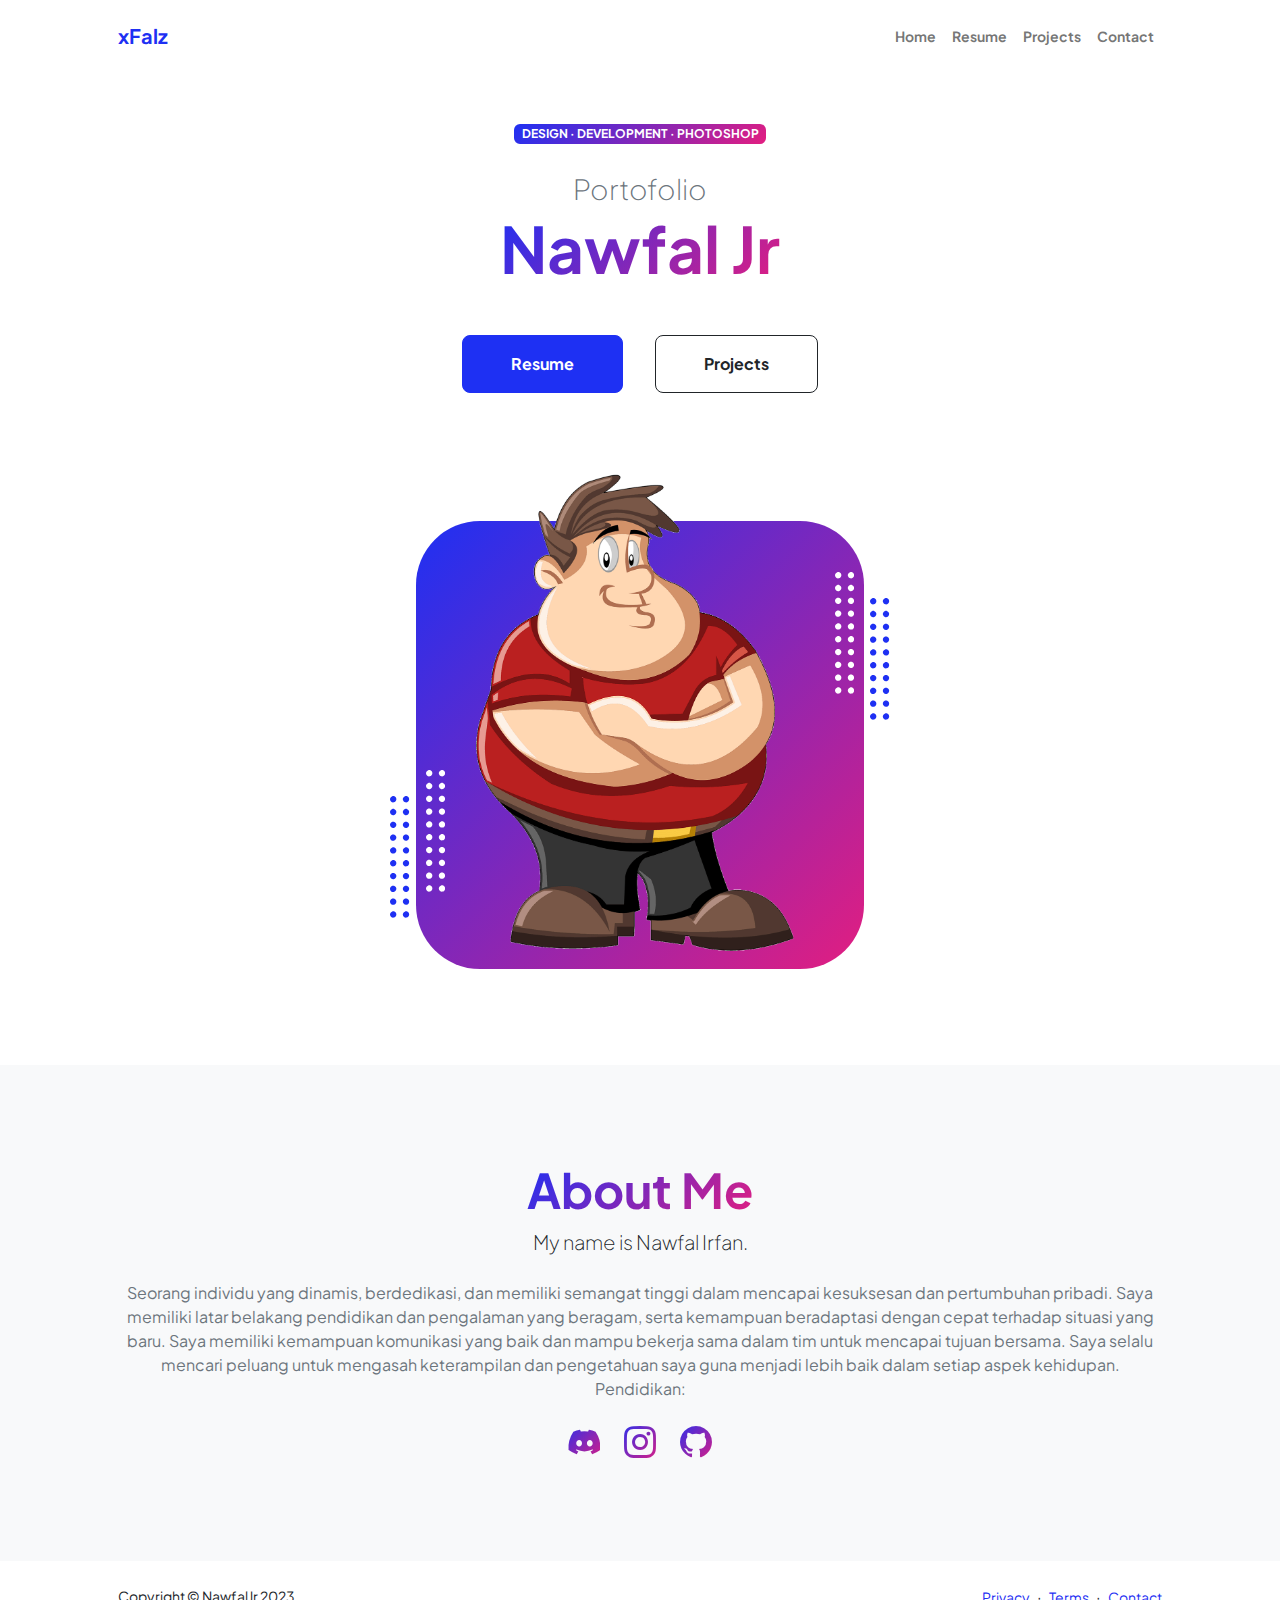
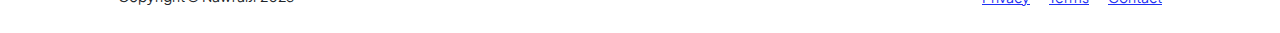
==== index.html @ ce2e2e3f "Add files via upload" ====
<!DOCTYPE html>
<html lang="en">
    <head>
        <meta charset="utf-8" />
        <meta name="viewport" content="width=device-width, initial-scale=1, shrink-to-fit=no" />
        <meta name="description" content="" />
        <meta name="author" content="" />
        <title>Personal - NawfalJr</title>
        <!-- Favicon-->
        <link rel="icon" type="image/x-icon" href="assets/20230721_092258.png" />
        <!-- Custom Google font-->
        <link rel="preconnect" href="https://fonts.googleapis.com" />
        <link rel="preconnect" href="https://fonts.gstatic.com" crossorigin />
        <link href="https://fonts.googleapis.com/css2?family=Plus+Jakarta+Sans:wght@100;200;300;400;500;600;700;800;900&amp;display=swap" rel="stylesheet" />
        <!-- Bootstrap icons-->
        <link href="https://cdn.jsdelivr.net/npm/bootstrap-icons@1.8.1/font/bootstrap-icons.css" rel="stylesheet" />
        <!-- Core theme CSS (includes Bootstrap)-->
        <link href="css/styles.css" rel="stylesheet" />
    </head>
    <body class="d-flex flex-column h-100">
        <main class="flex-shrink-0">
            <!-- Navigation-->
            <nav class="navbar navbar-expand-lg navbar-light bg-white py-3">
                <div class="container px-5">
                    <a class="navbar-brand" href="index.html"><span class="fw-bolder text-primary">xFalz</span></a>
                    <button class="navbar-toggler" type="button" data-bs-toggle="collapse" data-bs-target="#navbarSupportedContent" aria-controls="navbarSupportedContent" aria-expanded="false" aria-label="Toggle navigation"><span class="navbar-toggler-icon"></span></button>
                    <div class="collapse navbar-collapse" id="navbarSupportedContent">
                        <ul class="navbar-nav ms-auto mb-2 mb-lg-0 small fw-bolder">
                            <li class="nav-item"><a class="nav-link" href="index.html">Home</a></li>
                            <li class="nav-item"><a class="nav-link" href="resume.html">Resume</a></li>
                            <li class="nav-item"><a class="nav-link" href="projects.html">Projects</a></li>
                            <li class="nav-item"><a class="nav-link" href="contact.html">Contact</a></li>
                        </ul>
                    </div>
                </div>
            </nav>
            <!-- Header-->
            <header class="py-5">
                <div class="container px-5 pb-5">
                    <div class="row gx-5 align-items-center">
                        <div class="col-xxl-5">
                            <!-- Header text content-->
                            <div class="text-center text-xxl-start">
                                <div class="badge bg-gradient-primary-to-secondary text-white mb-4"><div class="text-uppercase">Design &middot; Development &middot; Photoshop</div></div>
                                <div class="fs-3 fw-light text-muted">Portofolio</div>
                                <h1 class="display-3 fw-bolder mb-5"><span class="text-gradient d-inline">Nawfal Jr</span></h1>
                                <div class="d-grid gap-3 d-sm-flex justify-content-sm-center justify-content-xxl-start mb-3">
                                    <a class="btn btn-primary btn-lg px-5 py-3 me-sm-3 fs-6 fw-bolder" href="resume.html">Resume</a>
                                    <a class="btn btn-outline-dark btn-lg px-5 py-3 fs-6 fw-bolder" href="projects.html">Projects</a>
                                </div>
                            </div>
                        </div>
                        <div class="col-xxl-7">
                            <!-- Header profile picture-->
                            <div class="d-flex justify-content-center mt-5 mt-xxl-0">
                                <div class="profile bg-gradient-primary-to-secondary">
                                    <!-- TIP: For best results, use a photo with a transparent background like the demo example below-->
                                    <!-- Watch a tutorial on how to do this on YouTube (link)-->
                                    <img class="profile-img" src="assets/pngwing.com.png" alt="..." />
                                    <div class="dots-1">
                                        <!-- SVG Dots-->
                                        <svg version="1.1" xmlns="http://www.w3.org/2000/svg" xmlns:xlink="http://www.w3.org/1999/xlink" x="0px" y="0px" viewBox="0 0 191.6 1215.4" style="enable-background: new 0 0 191.6 1215.4" xml:space="preserve">
                                            <g transform="translate(0.000000,1280.000000) scale(0.100000,-0.100000)">
                                                <path d="M227.7,12788.6c-105-35-200-141-222-248c-43-206,163-412,369-369c155,32,275,190,260,339c-11,105-90,213-190,262        C383.7,12801.6,289.7,12808.6,227.7,12788.6z"></path>
                                                <path d="M1507.7,12788.6c-151-50-253-216-222-362c25-119,136-230,254-255c194-41,395,142,375,339c-11,105-90,213-190,262        C1663.7,12801.6,1569.7,12808.6,1507.7,12788.6z"></path>
                                                <path d="M227.7,11508.6c-105-35-200-141-222-248c-43-206,163-412,369-369c155,32,275,190,260,339c-11,105-90,213-190,262        C383.7,11521.6,289.7,11528.6,227.7,11508.6z"></path>
                                                <path d="M1507.7,11508.6c-151-50-253-216-222-362c25-119,136-230,254-255c194-41,395,142,375,339c-11,105-90,213-190,262        C1663.7,11521.6,1569.7,11528.6,1507.7,11508.6z"></path>
                                                <path d="M227.7,10228.6c-105-35-200-141-222-248c-43-206,163-412,369-369c155,32,275,190,260,339c-11,105-90,213-190,262        C383.7,10241.6,289.7,10248.6,227.7,10228.6z"></path>
                                                <path d="M1507.7,10228.6c-105-35-200-141-222-248c-43-206,163-412,369-369c155,32,275,190,260,339c-11,105-90,213-190,262        C1663.7,10241.6,1569.7,10248.6,1507.7,10228.6z"></path>
                                                <path d="M227.7,8948.6c-105-35-200-141-222-248c-43-206,163-412,369-369c155,32,275,190,260,339c-11,105-90,213-190,262        C383.7,8961.6,289.7,8968.6,227.7,8948.6z"></path>
                                                <path d="M1507.7,8948.6c-105-35-200-141-222-248c-43-206,163-412,369-369c155,32,275,190,260,339c-11,105-90,213-190,262        C1663.7,8961.6,1569.7,8968.6,1507.7,8948.6z"></path>
                                                <path d="M227.7,7668.6c-105-35-200-141-222-248c-43-206,163-412,369-369c155,32,275,190,260,339c-11,105-90,213-190,262        C383.7,7681.6,289.7,7688.6,227.7,7668.6z"></path>
                                                <path d="M1507.7,7668.6c-105-35-200-141-222-248c-43-206,163-412,369-369c155,32,275,190,260,339c-11,105-90,213-190,262        C1663.7,7681.6,1569.7,7688.6,1507.7,7668.6z"></path>
                                                <path d="M227.7,6388.6c-105-35-200-141-222-248c-43-206,163-412,369-369c155,32,275,190,260,339c-11,105-90,213-190,262        C383.7,6401.6,289.7,6408.6,227.7,6388.6z"></path>
                                                <path d="M1507.7,6388.6c-105-35-200-141-222-248c-43-206,163-412,369-369c155,32,275,190,260,339c-11,105-90,213-190,262        C1663.7,6401.6,1569.7,6408.6,1507.7,6388.6z"></path>
                                                <path d="M227.7,5108.6c-105-35-200-141-222-248c-43-206,163-412,369-369c155,32,275,190,260,339c-11,105-90,213-190,262        C383.7,5121.6,289.7,5128.6,227.7,5108.6z"></path>
                                                <path d="M1507.7,5108.6c-105-35-200-141-222-248c-43-206,163-412,369-369c155,32,275,190,260,339c-11,105-90,213-190,262        C1663.7,5121.6,1569.7,5128.6,1507.7,5108.6z"></path>
                                                <path d="M227.7,3828.6c-105-35-200-141-222-248c-43-206,163-412,369-369c155,32,275,190,260,339c-11,105-90,213-190,262        C383.7,3841.6,289.7,3848.6,227.7,3828.6z"></path>
                                                <path d="M1507.7,3828.6c-105-35-200-141-222-248c-43-206,163-412,369-369c155,32,275,190,260,339c-11,105-90,213-190,262        C1663.7,3841.6,1569.7,3848.6,1507.7,3828.6z"></path>
                                                <path d="M227.7,2548.6c-105-35-200-141-222-248c-43-206,163-412,369-369c155,32,275,190,260,339c-11,105-90,213-190,262        C383.7,2561.6,289.7,2568.6,227.7,2548.6z"></path>
                                                <path d="M1507.7,2548.6c-105-35-200-141-222-248c-43-206,163-412,369-369c155,32,275,190,260,339c-11,105-90,213-190,262        C1663.7,2561.6,1569.7,2568.6,1507.7,2548.6z"></path>
                                                <path d="M227.7,1268.6c-105-35-200-141-222-248c-43-206,163-412,369-369c155,32,275,190,260,339c-11,105-90,213-190,262        C383.7,1281.6,289.7,1288.6,227.7,1268.6z"></path>
                                                <path d="M1507.7,1268.6c-105-35-200-141-222-248c-43-206,163-412,369-369c155,32,275,190,260,339c-11,105-90,213-190,262        C1663.7,1281.6,1569.7,1288.6,1507.7,1268.6z"></path>
                                            </g>
                                        </svg>
                                        <!-- END of SVG dots-->
                                    </div>
                                    <div class="dots-2">
                                        <!-- SVG Dots-->
                                        <svg version="1.1" xmlns="http://www.w3.org/2000/svg" xmlns:xlink="http://www.w3.org/1999/xlink" x="0px" y="0px" viewBox="0 0 191.6 1215.4" style="enable-background: new 0 0 191.6 1215.4" xml:space="preserve">
                                            <g transform="translate(0.000000,1280.000000) scale(0.100000,-0.100000)">
                                                <path d="M227.7,12788.6c-105-35-200-141-222-248c-43-206,163-412,369-369c155,32,275,190,260,339c-11,105-90,213-190,262        C383.7,12801.6,289.7,12808.6,227.7,12788.6z"></path>
                                                <path d="M1507.7,12788.6c-151-50-253-216-222-362c25-119,136-230,254-255c194-41,395,142,375,339c-11,105-90,213-190,262        C1663.7,12801.6,1569.7,12808.6,1507.7,12788.6z"></path>
                                                <path d="M227.7,11508.6c-105-35-200-141-222-248c-43-206,163-412,369-369c155,32,275,190,260,339c-11,105-90,213-190,262        C383.7,11521.6,289.7,11528.6,227.7,11508.6z"></path>
                                                <path d="M1507.7,11508.6c-151-50-253-216-222-362c25-119,136-230,254-255c194-41,395,142,375,339c-11,105-90,213-190,262        C1663.7,11521.6,1569.7,11528.6,1507.7,11508.6z"></path>
                                                <path d="M227.7,10228.6c-105-35-200-141-222-248c-43-206,163-412,369-369c155,32,275,190,260,339c-11,105-90,213-190,262        C383.7,10241.6,289.7,10248.6,227.7,10228.6z"></path>
                                                <path d="M1507.7,10228.6c-105-35-200-141-222-248c-43-206,163-412,369-369c155,32,275,190,260,339c-11,105-90,213-190,262        C1663.7,10241.6,1569.7,10248.6,1507.7,10228.6z"></path>
                                                <path d="M227.7,8948.6c-105-35-200-141-222-248c-43-206,163-412,369-369c155,32,275,190,260,339c-11,105-90,213-190,262        C383.7,8961.6,289.7,8968.6,227.7,8948.6z"></path>
                                                <path d="M1507.7,8948.6c-105-35-200-141-222-248c-43-206,163-412,369-369c155,32,275,190,260,339c-11,105-90,213-190,262        C1663.7,8961.6,1569.7,8968.6,1507.7,8948.6z"></path>
                                                <path d="M227.7,7668.6c-105-35-200-141-222-248c-43-206,163-412,369-369c155,32,275,190,260,339c-11,105-90,213-190,262        C383.7,7681.6,289.7,7688.6,227.7,7668.6z"></path>
                                                <path d="M1507.7,7668.6c-105-35-200-141-222-248c-43-206,163-412,369-369c155,32,275,190,260,339c-11,105-90,213-190,262        C1663.7,7681.6,1569.7,7688.6,1507.7,7668.6z"></path>
                                                <path d="M227.7,6388.6c-105-35-200-141-222-248c-43-206,163-412,369-369c155,32,275,190,260,339c-11,105-90,213-190,262        C383.7,6401.6,289.7,6408.6,227.7,6388.6z"></path>
                                                <path d="M1507.7,6388.6c-105-35-200-141-222-248c-43-206,163-412,369-369c155,32,275,190,260,339c-11,105-90,213-190,262        C1663.7,6401.6,1569.7,6408.6,1507.7,6388.6z"></path>
                                                <path d="M227.7,5108.6c-105-35-200-141-222-248c-43-206,163-412,369-369c155,32,275,190,260,339c-11,105-90,213-190,262        C383.7,5121.6,289.7,5128.6,227.7,5108.6z"></path>
                                                <path d="M1507.7,5108.6c-105-35-200-141-222-248c-43-206,163-412,369-369c155,32,275,190,260,339c-11,105-90,213-190,262        C1663.7,5121.6,1569.7,5128.6,1507.7,5108.6z"></path>
                                                <path d="M227.7,3828.6c-105-35-200-141-222-248c-43-206,163-412,369-369c155,32,275,190,260,339c-11,105-90,213-190,262        C383.7,3841.6,289.7,3848.6,227.7,3828.6z"></path>
                                                <path d="M1507.7,3828.6c-105-35-200-141-222-248c-43-206,163-412,369-369c155,32,275,190,260,339c-11,105-90,213-190,262        C1663.7,3841.6,1569.7,3848.6,1507.7,3828.6z"></path>
                                                <path d="M227.7,2548.6c-105-35-200-141-222-248c-43-206,163-412,369-369c155,32,275,190,260,339c-11,105-90,213-190,262        C383.7,2561.6,289.7,2568.6,227.7,2548.6z"></path>
                                                <path d="M1507.7,2548.6c-105-35-200-141-222-248c-43-206,163-412,369-369c155,32,275,190,260,339c-11,105-90,213-190,262        C1663.7,2561.6,1569.7,2568.6,1507.7,2548.6z"></path>
                                                <path d="M227.7,1268.6c-105-35-200-141-222-248c-43-206,163-412,369-369c155,32,275,190,260,339c-11,105-90,213-190,262        C383.7,1281.6,289.7,1288.6,227.7,1268.6z"></path>
                                                <path d="M1507.7,1268.6c-105-35-200-141-222-248c-43-206,163-412,369-369c155,32,275,190,260,339c-11,105-90,213-190,262        C1663.7,1281.6,1569.7,1288.6,1507.7,1268.6z"></path>
                                            </g>
                                        </svg>
                                        <!-- END of SVG dots-->
                                    </div>
                                    <div class="dots-3">
                                        <!-- SVG Dots-->
                                        <svg version="1.1" xmlns="http://www.w3.org/2000/svg" xmlns:xlink="http://www.w3.org/1999/xlink" x="0px" y="0px" viewBox="0 0 191.6 1215.4" style="enable-background: new 0 0 191.6 1215.4" xml:space="preserve">
                                            <g transform="translate(0.000000,1280.000000) scale(0.100000,-0.100000)">
                                                <path d="M227.7,12788.6c-105-35-200-141-222-248c-43-206,163-412,369-369c155,32,275,190,260,339c-11,105-90,213-190,262        C383.7,12801.6,289.7,12808.6,227.7,12788.6z"></path>
                                                <path d="M1507.7,12788.6c-151-50-253-216-222-362c25-119,136-230,254-255c194-41,395,142,375,339c-11,105-90,213-190,262        C1663.7,12801.6,1569.7,12808.6,1507.7,12788.6z"></path>
                                                <path d="M227.7,11508.6c-105-35-200-141-222-248c-43-206,163-412,369-369c155,32,275,190,260,339c-11,105-90,213-190,262        C383.7,11521.6,289.7,11528.6,227.7,11508.6z"></path>
                                                <path d="M1507.7,11508.6c-151-50-253-216-222-362c25-119,136-230,254-255c194-41,395,142,375,339c-11,105-90,213-190,262        C1663.7,11521.6,1569.7,11528.6,1507.7,11508.6z"></path>
                                                <path d="M227.7,10228.6c-105-35-200-141-222-248c-43-206,163-412,369-369c155,32,275,190,260,339c-11,105-90,213-190,262        C383.7,10241.6,289.7,10248.6,227.7,10228.6z"></path>
                                                <path d="M1507.7,10228.6c-105-35-200-141-222-248c-43-206,163-412,369-369c155,32,275,190,260,339c-11,105-90,213-190,262        C1663.7,10241.6,1569.7,10248.6,1507.7,10228.6z"></path>
                                                <path d="M227.7,8948.6c-105-35-200-141-222-248c-43-206,163-412,369-369c155,32,275,190,260,339c-11,105-90,213-190,262        C383.7,8961.6,289.7,8968.6,227.7,8948.6z"></path>
                                                <path d="M1507.7,8948.6c-105-35-200-141-222-248c-43-206,163-412,369-369c155,32,275,190,260,339c-11,105-90,213-190,262        C1663.7,8961.6,1569.7,8968.6,1507.7,8948.6z"></path>
                                                <path d="M227.7,7668.6c-105-35-200-141-222-248c-43-206,163-412,369-369c155,32,275,190,260,339c-11,105-90,213-190,262        C383.7,7681.6,289.7,7688.6,227.7,7668.6z"></path>
                                                <path d="M1507.7,7668.6c-105-35-200-141-222-248c-43-206,163-412,369-369c155,32,275,190,260,339c-11,105-90,213-190,262        C1663.7,7681.6,1569.7,7688.6,1507.7,7668.6z"></path>
                                                <path d="M227.7,6388.6c-105-35-200-141-222-248c-43-206,163-412,369-369c155,32,275,190,260,339c-11,105-90,213-190,262        C383.7,6401.6,289.7,6408.6,227.7,6388.6z"></path>
                                                <path d="M1507.7,6388.6c-105-35-200-141-222-248c-43-206,163-412,369-369c155,32,275,190,260,339c-11,105-90,213-190,262        C1663.7,6401.6,1569.7,6408.6,1507.7,6388.6z"></path>
                                                <path d="M227.7,5108.6c-105-35-200-141-222-248c-43-206,163-412,369-369c155,32,275,190,260,339c-11,105-90,213-190,262        C383.7,5121.6,289.7,5128.6,227.7,5108.6z"></path>
                                                <path d="M1507.7,5108.6c-105-35-200-141-222-248c-43-206,163-412,369-369c155,32,275,190,260,339c-11,105-90,213-190,262        C1663.7,5121.6,1569.7,5128.6,1507.7,5108.6z"></path>
                                                <path d="M227.7,3828.6c-105-35-200-141-222-248c-43-206,163-412,369-369c155,32,275,190,260,339c-11,105-90,213-190,262        C383.7,3841.6,289.7,3848.6,227.7,3828.6z"></path>
                                                <path d="M1507.7,3828.6c-105-35-200-141-222-248c-43-206,163-412,369-369c155,32,275,190,260,339c-11,105-90,213-190,262        C1663.7,3841.6,1569.7,3848.6,1507.7,3828.6z"></path>
                                                <path d="M227.7,2548.6c-105-35-200-141-222-248c-43-206,163-412,369-369c155,32,275,190,260,339c-11,105-90,213-190,262        C383.7,2561.6,289.7,2568.6,227.7,2548.6z"></path>
                                                <path d="M1507.7,2548.6c-105-35-200-141-222-248c-43-206,163-412,369-369c155,32,275,190,260,339c-11,105-90,213-190,262        C1663.7,2561.6,1569.7,2568.6,1507.7,2548.6z"></path>
                                                <path d="M227.7,1268.6c-105-35-200-141-222-248c-43-206,163-412,369-369c155,32,275,190,260,339c-11,105-90,213-190,262        C383.7,1281.6,289.7,1288.6,227.7,1268.6z"></path>
                                                <path d="M1507.7,1268.6c-105-35-200-141-222-248c-43-206,163-412,369-369c155,32,275,190,260,339c-11,105-90,213-190,262        C1663.7,1281.6,1569.7,1288.6,1507.7,1268.6z"></path>
                                            </g>
                                        </svg>
                                        <!-- END of SVG dots-->
                                    </div>
                                    <div class="dots-4">
                                        <!-- SVG Dots-->
                                        <svg version="1.1" xmlns="http://www.w3.org/2000/svg" xmlns:xlink="http://www.w3.org/1999/xlink" x="0px" y="0px" viewBox="0 0 191.6 1215.4" style="enable-background: new 0 0 191.6 1215.4" xml:space="preserve">
                                            <g transform="translate(0.000000,1280.000000) scale(0.100000,-0.100000)">
                                                <path d="M227.7,12788.6c-105-35-200-141-222-248c-43-206,163-412,369-369c155,32,275,190,260,339c-11,105-90,213-190,262        C383.7,12801.6,289.7,12808.6,227.7,12788.6z"></path>
                                                <path d="M1507.7,12788.6c-151-50-253-216-222-362c25-119,136-230,254-255c194-41,395,142,375,339c-11,105-90,213-190,262        C1663.7,12801.6,1569.7,12808.6,1507.7,12788.6z"></path>
                                                <path d="M227.7,11508.6c-105-35-200-141-222-248c-43-206,163-412,369-369c155,32,275,190,260,339c-11,105-90,213-190,262        C383.7,11521.6,289.7,11528.6,227.7,11508.6z"></path>
                                                <path d="M1507.7,11508.6c-151-50-253-216-222-362c25-119,136-230,254-255c194-41,395,142,375,339c-11,105-90,213-190,262        C1663.7,11521.6,1569.7,11528.6,1507.7,11508.6z"></path>
                                                <path d="M227.7,10228.6c-105-35-200-141-222-248c-43-206,163-412,369-369c155,32,275,190,260,339c-11,105-90,213-190,262        C383.7,10241.6,289.7,10248.6,227.7,10228.6z"></path>
                                                <path d="M1507.7,10228.6c-105-35-200-141-222-248c-43-206,163-412,369-369c155,32,275,190,260,339c-11,105-90,213-190,262        C1663.7,10241.6,1569.7,10248.6,1507.7,10228.6z"></path>
                                                <path d="M227.7,8948.6c-105-35-200-141-222-248c-43-206,163-412,369-369c155,32,275,190,260,339c-11,105-90,213-190,262        C383.7,8961.6,289.7,8968.6,227.7,8948.6z"></path>
                                                <path d="M1507.7,8948.6c-105-35-200-141-222-248c-43-206,163-412,369-369c155,32,275,190,260,339c-11,105-90,213-190,262        C1663.7,8961.6,1569.7,8968.6,1507.7,8948.6z"></path>
                                                <path d="M227.7,7668.6c-105-35-200-141-222-248c-43-206,163-412,369-369c155,32,275,190,260,339c-11,105-90,213-190,262        C383.7,7681.6,289.7,7688.6,227.7,7668.6z"></path>
                                                <path d="M1507.7,7668.6c-105-35-200-141-222-248c-43-206,163-412,369-369c155,32,275,190,260,339c-11,105-90,213-190,262        C1663.7,7681.6,1569.7,7688.6,1507.7,7668.6z"></path>
                                                <path d="M227.7,6388.6c-105-35-200-141-222-248c-43-206,163-412,369-369c155,32,275,190,260,339c-11,105-90,213-190,262        C383.7,6401.6,289.7,6408.6,227.7,6388.6z"></path>
                                                <path d="M1507.7,6388.6c-105-35-200-141-222-248c-43-206,163-412,369-369c155,32,275,190,260,339c-11,105-90,213-190,262        C1663.7,6401.6,1569.7,6408.6,1507.7,6388.6z"></path>
                                                <path d="M227.7,5108.6c-105-35-200-141-222-248c-43-206,163-412,369-369c155,32,275,190,260,339c-11,105-90,213-190,262        C383.7,5121.6,289.7,5128.6,227.7,5108.6z"></path>
                                                <path d="M1507.7,5108.6c-105-35-200-141-222-248c-43-206,163-412,369-369c155,32,275,190,260,339c-11,105-90,213-190,262        C1663.7,5121.6,1569.7,5128.6,1507.7,5108.6z"></path>
                                                <path d="M227.7,3828.6c-105-35-200-141-222-248c-43-206,163-412,369-369c155,32,275,190,260,339c-11,105-90,213-190,262        C383.7,3841.6,289.7,3848.6,227.7,3828.6z"></path>
                                                <path d="M1507.7,3828.6c-105-35-200-141-222-248c-43-206,163-412,369-369c155,32,275,190,260,339c-11,105-90,213-190,262        C1663.7,3841.6,1569.7,3848.6,1507.7,3828.6z"></path>
                                                <path d="M227.7,2548.6c-105-35-200-141-222-248c-43-206,163-412,369-369c155,32,275,190,260,339c-11,105-90,213-190,262        C383.7,2561.6,289.7,2568.6,227.7,2548.6z"></path>
                                                <path d="M1507.7,2548.6c-105-35-200-141-222-248c-43-206,163-412,369-369c155,32,275,190,260,339c-11,105-90,213-190,262        C1663.7,2561.6,1569.7,2568.6,1507.7,2548.6z"></path>
                                                <path d="M227.7,1268.6c-105-35-200-141-222-248c-43-206,163-412,369-369c155,32,275,190,260,339c-11,105-90,213-190,262        C383.7,1281.6,289.7,1288.6,227.7,1268.6z"></path>
                                                <path d="M1507.7,1268.6c-105-35-200-141-222-248c-43-206,163-412,369-369c155,32,275,190,260,339c-11,105-90,213-190,262        C1663.7,1281.6,1569.7,1288.6,1507.7,1268.6z"></path>
                                            </g>
                                        </svg>
                                        <!-- END of SVG dots-->
                                    </div>
                                </div>
                            </div>
                        </div>
                    </div>
                </div>
            </header>
            <!-- About Section-->
            <section class="bg-light py-5">
                <div class="container px-5">
                    <div class="row gx-5 justify-content-center">
                        <div class="col-xxl-8">
                            <div class="text-center my-5">
                                <h2 class="display-5 fw-bolder"><span class="text-gradient d-inline">About Me</span></h2>
                                <p class="lead fw-light mb-4">My name is Nawfal Irfan.</p>
                                <p class="text-muted">Seorang individu yang dinamis, berdedikasi, dan memiliki semangat tinggi dalam mencapai kesuksesan dan pertumbuhan pribadi. Saya memiliki latar belakang pendidikan dan pengalaman yang beragam, serta kemampuan beradaptasi dengan cepat terhadap situasi yang baru. Saya memiliki kemampuan komunikasi yang baik dan mampu bekerja sama dalam tim untuk mencapai tujuan bersama. Saya selalu mencari peluang untuk mengasah keterampilan dan pengetahuan saya guna menjadi lebih baik dalam setiap aspek kehidupan. Pendidikan:</p>
                                <div class="d-flex justify-content-center fs-2 gap-4">
                                    <a class="text-gradient" href="https://discord.com/channels/806254308298457098/858713768405762078"><i class="bi bi-discord"></i></a>
                                    <a class="text-gradient" href="https://www.instagram.com/nawfaljr__/"><i class="bi bi-instagram"></i></a>
                                    <a class="text-gradient" href="https://github.com/xFalzz"><i class="bi bi-github"></i></a>
                                </div>
                            </div>
                        </div>
                    </div>
                </div>
            </section>
        </main>
        <!-- Footer-->
        <footer class="bg-white py-4 mt-auto">
            <div class="container px-5">
                <div class="row align-items-center justify-content-between flex-column flex-sm-row">
                    <div class="col-auto"><div class="small m-0">Copyright &copy; NawfalJr 2023</div></div>
                    <div class="col-auto">
                        <a class="small" href="#!">Privacy</a>
                        <span class="mx-1">&middot;</span>
                        <a class="small" href="#!">Terms</a>
                        <span class="mx-1">&middot;</span>
                        <a class="small" href="#!">Contact</a>
                    </div>
                </div>
            </div>
        </footer>
        <!-- Bootstrap core JS-->
        <script src="https://cdn.jsdelivr.net/npm/bootstrap@5.2.3/dist/js/bootstrap.bundle.min.js"></script>
        <!-- Core theme JS-->
        <script src="js/scripts.js"></script>
    </body>
</html>
---- css/styles.css ----
@charset "UTF-8";
:root {
  --bs-blue: #1e30f3;
  --bs-indigo: #6610f2;
  --bs-purple: #6f42c1;
  --bs-pink: #e21e80;
  --bs-red: #dc3545;
  --bs-orange: #fd7e14;
  --bs-yellow: #ffc107;
  --bs-green: #198754;
  --bs-teal: #20c997;
  --bs-cyan: #0dcaf0;
  --bs-black: #000;
  --bs-white: #fff;
  --bs-gray: #6c757d;
  --bs-gray-dark: #343a40;
  --bs-gray-100: #f8f9fa;
  --bs-gray-200: #e9ecef;
  --bs-gray-300: #dee2e6;
  --bs-gray-400: #ced4da;
  --bs-gray-500: #adb5bd;
  --bs-gray-600: #6c757d;
  --bs-gray-700: #495057;
  --bs-gray-800: #343a40;
  --bs-gray-900: #212529;
  --bs-primary: #1e30f3;
  --bs-secondary: #e21e80;
  --bs-success: #198754;
  --bs-info: #0dcaf0;
  --bs-warning: #ffc107;
  --bs-danger: #dc3545;
  --bs-light: #f8f9fa;
  --bs-dark: #212529;
  --bs-primary-rgb: 30, 48, 243;
  --bs-secondary-rgb: 226, 30, 128;
  --bs-success-rgb: 25, 135, 84;
  --bs-info-rgb: 13, 202, 240;
  --bs-warning-rgb: 255, 193, 7;
  --bs-danger-rgb: 220, 53, 69;
  --bs-light-rgb: 248, 249, 250;
  --bs-dark-rgb: 33, 37, 41;
  --bs-white-rgb: 255, 255, 255;
  --bs-black-rgb: 0, 0, 0;
  --bs-body-color-rgb: 33, 37, 41;
  --bs-body-bg-rgb: 255, 255, 255;
  --bs-font-sans-serif: "Plus Jakarta Sans";
  --bs-font-monospace: SFMono-Regular, Menlo, Monaco, Consolas, "Liberation Mono", "Courier New", monospace;
  --bs-gradient: linear-gradient(180deg, rgba(255, 255, 255, 0.15), rgba(255, 255, 255, 0));
  --bs-body-font-family: var(--bs-font-sans-serif);
  --bs-body-font-size: 1rem;
  --bs-body-font-weight: 400;
  --bs-body-line-height: 1.5;
  --bs-body-color: #212529;
  --bs-body-bg: #fff;
  --bs-border-width: 1px;
  --bs-border-style: solid;
  --bs-border-color: #dee2e6;
  --bs-border-color-translucent: rgba(0, 0, 0, 0.175);
  --bs-border-radius: 0.375rem;
  --bs-border-radius-sm: 0.25rem;
  --bs-border-radius-lg: 0.5rem;
  --bs-border-radius-xl: 1rem;
  --bs-border-radius-2xl: 2rem;
  --bs-border-radius-pill: 50rem;
  --bs-link-color: #1e30f3;
  --bs-link-hover-color: #1826c2;
  --bs-code-color: #e21e80;
  --bs-highlight-bg: #fff3cd;
}

*,
*::before,
*::after {
  box-sizing: border-box;
}

@media (prefers-reduced-motion: no-preference) {
  :root {
    scroll-behavior: smooth;
  }
}

body {
  margin: 0;
  font-family: var(--bs-body-font-family);
  font-size: var(--bs-body-font-size);
  font-weight: var(--bs-body-font-weight);
  line-height: var(--bs-body-line-height);
  color: var(--bs-body-color);
  text-align: var(--bs-body-text-align);
  background-color: var(--bs-body-bg);
  -webkit-text-size-adjust: 100%;
  -webkit-tap-highlight-color: rgba(255, 255, 255, 0);
}

hr {
  margin: 1rem 0;
  color: inherit;
  border: 0;
  border-top: 1px solid;
  opacity: 0.25;
}

h6, .h6, h5, .h5, h4, .h4, h3, .h3, h2, .h2, h1, .h1 {
  margin-top: 0;
  margin-bottom: 0.5rem;
  font-weight: 500;
  line-height: 1.2;
}

h1, .h1 {
  font-size: calc(1.375rem + 1.5vw);
}
@media (min-width: 1200px) {
  h1, .h1 {
    font-size: 2.5rem;
  }
}

h2, .h2 {
  font-size: calc(1.325rem + 0.9vw);
}
@media (min-width: 1200px) {
  h2, .h2 {
    font-size: 2rem;
  }
}

h3, .h3 {
  font-size: calc(1.3rem + 0.6vw);
}
@media (min-width: 1200px) {
  h3, .h3 {
    font-size: 1.75rem;
  }
}

h4, .h4 {
  font-size: calc(1.275rem + 0.3vw);
}
@media (min-width: 1200px) {
  h4, .h4 {
    font-size: 1.5rem;
  }
}

h5, .h5 {
  font-size: 1.25rem;
}

h6, .h6 {
  font-size: 1rem;
}

p {
  margin-top: 0;
  margin-bottom: 1rem;
}

abbr[title] {
  -webkit-text-decoration: underline dotted;
          text-decoration: underline dotted;
  cursor: help;
  -webkit-text-decoration-skip-ink: none;
          text-decoration-skip-ink: none;
}

address {
  margin-bottom: 1rem;
  font-style: normal;
  line-height: inherit;
}

ol,
ul {
  padding-left: 2rem;
}

ol,
ul,
dl {
  margin-top: 0;
  margin-bottom: 1rem;
}

ol ol,
ul ul,
ol ul,
ul ol {
  margin-bottom: 0;
}

dt {
  font-weight: 700;
}

dd {
  margin-bottom: 0.5rem;
  margin-left: 0;
}

blockquote {
  margin: 0 0 1rem;
}

b,
strong {
  font-weight: bolder;
}

small, .small {
  font-size: 0.875em;
}

mark, .mark {
  padding: 0.1875em;
  background-color: var(--bs-highlight-bg);
}

sub,
sup {
  position: relative;
  font-size: 0.75em;
  line-height: 0;
  vertical-align: baseline;
}

sub {
  bottom: -0.25em;
}

sup {
  top: -0.5em;
}

a {
  color: var(--bs-link-color);
  text-decoration: underline;
}
a:hover {
  color: var(--bs-link-hover-color);
}

a:not([href]):not([class]), a:not([href]):not([class]):hover {
  color: inherit;
  text-decoration: none;
}

pre,
code,
kbd,
samp {
  font-family: var(--bs-font-monospace);
  font-size: 1em;
}

pre {
  display: block;
  margin-top: 0;
  margin-bottom: 1rem;
  overflow: auto;
  font-size: 0.875em;
}
pre code {
  font-size: inherit;
  color: inherit;
  word-break: normal;
}

code {
  font-size: 0.875em;
  color: var(--bs-code-color);
  word-wrap: break-word;
}
a > code {
  color: inherit;
}

kbd {
  padding: 0.1875rem 0.375rem;
  font-size: 0.875em;
  color: var(--bs-body-bg);
  background-color: var(--bs-body-color);
  border-radius: 0.25rem;
}
kbd kbd {
  padding: 0;
  font-size: 1em;
}

figure {
  margin: 0 0 1rem;
}

img,
svg {
  vertical-align: middle;
}

table {
  caption-side: bottom;
  border-collapse: collapse;
}

caption {
  padding-top: 0.5rem;
  padding-bottom: 0.5rem;
  color: #6c757d;
  text-align: left;
}

th {
  text-align: inherit;
  text-align: -webkit-match-parent;
}

thead,
tbody,
tfoot,
tr,
td,
th {
  border-color: inherit;
  border-style: solid;
  border-width: 0;
}

label {
  display: inline-block;
}

button {
  border-radius: 0;
}

button:focus:not(:focus-visible) {
  outline: 0;
}

input,
button,
select,
optgroup,
textarea {
  margin: 0;
  font-family: inherit;
  font-size: inherit;
  line-height: inherit;
}

button,
select {
  text-transform: none;
}

[role=button] {
  cursor: pointer;
}

select {
  word-wrap: normal;
}
select:disabled {
  opacity: 1;
}

[list]:not([type=date]):not([type=datetime-local]):not([type=month]):not([type=week]):not([type=time])::-webkit-calendar-picker-indicator {
  display: none !important;
}

button,
[type=button],
[type=reset],
[type=submit] {
  -webkit-appearance: button;
}
button:not(:disabled),
[type=button]:not(:disabled),
[type=reset]:not(:disabled),
[type=submit]:not(:disabled) {
  cursor: pointer;
}

::-moz-focus-inner {
  padding: 0;
  border-style: none;
}

textarea {
  resize: vertical;
}

fieldset {
  min-width: 0;
  padding: 0;
  margin: 0;
  border: 0;
}

legend {
  float: left;
  width: 100%;
  padding: 0;
  margin-bottom: 0.5rem;
  font-size: calc(1.275rem + 0.3vw);
  line-height: inherit;
}
@media (min-width: 1200px) {
  legend {
    font-size: 1.5rem;
  }
}
legend + * {
  clear: left;
}

::-webkit-datetime-edit-fields-wrapper,
::-webkit-datetime-edit-text,
::-webkit-datetime-edit-minute,
::-webkit-datetime-edit-hour-field,
::-webkit-datetime-edit-day-field,
::-webkit-datetime-edit-month-field,
::-webkit-datetime-edit-year-field {
  padding: 0;
}

::-webkit-inner-spin-button {
  height: auto;
}

[type=search] {
  outline-offset: -2px;
  -webkit-appearance: textfield;
}

/* rtl:raw:
[type="tel"],
[type="url"],
[type="email"],
[type="number"] {
  direction: ltr;
}
*/
::-webkit-search-decoration {
  -webkit-appearance: none;
}

::-webkit-color-swatch-wrapper {
  padding: 0;
}

::file-selector-button {
  font: inherit;
  -webkit-appearance: button;
}

output {
  display: inline-block;
}

iframe {
  border: 0;
}

summary {
  display: list-item;
  cursor: pointer;
}

progress {
  vertical-align: baseline;
}

[hidden] {
  display: none !important;
}

.lead {
  font-size: 1.25rem;
  font-weight: 300;
}

.display-1 {
  font-size: calc(1.625rem + 4.5vw);
  font-weight: 300;
  line-height: 1.2;
}
@media (min-width: 1200px) {
  .display-1 {
    font-size: 5rem;
  }
}

.display-2 {
  font-size: calc(1.575rem + 3.9vw);
  font-weight: 300;
  line-height: 1.2;
}
@media (min-width: 1200px) {
  .display-2 {
    font-size: 4.5rem;
  }
}

.display-3 {
  font-size: calc(1.525rem + 3.3vw);
  font-weight: 300;
  line-height: 1.2;
}
@media (min-width: 1200px) {
  .display-3 {
    font-size: 4rem;
  }
}

.display-4 {
  font-size: calc(1.475rem + 2.7vw);
  font-weight: 300;
  line-height: 1.2;
}
@media (min-width: 1200px) {
  .display-4 {
    font-size: 3.5rem;
  }
}

.display-5 {
  font-size: calc(1.425rem + 2.1vw);
  font-weight: 300;
  line-height: 1.2;
}
@media (min-width: 1200px) {
  .display-5 {
    font-size: 3rem;
  }
}

.display-6 {
  font-size: calc(1.375rem + 1.5vw);
  font-weight: 300;
  line-height: 1.2;
}
@media (min-width: 1200px) {
  .display-6 {
    font-size: 2.5rem;
  }
}

.list-unstyled {
  padding-left: 0;
  list-style: none;
}

.list-inline {
  padding-left: 0;
  list-style: none;
}

.list-inline-item {
  display: inline-block;
}
.list-inline-item:not(:last-child) {
  margin-right: 0.5rem;
}

.initialism {
  font-size: 0.875em;
  text-transform: uppercase;
}

.blockquote {
  margin-bottom: 1rem;
  font-size: 1.25rem;
}
.blockquote > :last-child {
  margin-bottom: 0;
}

.blockquote-footer {
  margin-top: -1rem;
  margin-bottom: 1rem;
  font-size: 0.875em;
  color: #6c757d;
}
.blockquote-footer::before {
  content: "— ";
}

.img-fluid {
  max-width: 100%;
  height: auto;
}

.img-thumbnail {
  padding: 0.25rem;
  background-color: #fff;
  border: 1px solid var(--bs-border-color);
  border-radius: 0.375rem;
  max-width: 100%;
  height: auto;
}

.figure {
  display: inline-block;
}

.figure-img {
  margin-bottom: 0.5rem;
  line-height: 1;
}

.figure-caption {
  font-size: 0.875em;
  color: #6c757d;
}

.container,
.container-fluid,
.container-xxl,
.container-xl,
.container-lg,
.container-md,
.container-sm {
  --bs-gutter-x: 1.5rem;
  --bs-gutter-y: 0;
  width: 100%;
  padding-right: calc(var(--bs-gutter-x) * 0.5);
  padding-left: calc(var(--bs-gutter-x) * 0.5);
  margin-right: auto;
  margin-left: auto;
}

@media (min-width: 576px) {
  .container-sm, .container {
    max-width: 540px;
  }
}
@media (min-width: 768px) {
  .container-md, .container-sm, .container {
    max-width: 720px;
  }
}
@media (min-width: 992px) {
  .container-lg, .container-md, .container-sm, .container {
    max-width: 960px;
  }
}
@media (min-width: 1200px) {
  .container-xl, .container-lg, .container-md, .container-sm, .container {
    max-width: 1140px;
  }
}
@media (min-width: 1400px) {
  .container-xxl, .container-xl, .container-lg, .container-md, .container-sm, .container {
    max-width: 1320px;
  }
}
.row {
  --bs-gutter-x: 1.5rem;
  --bs-gutter-y: 0;
  display: flex;
  flex-wrap: wrap;
  margin-top: calc(-1 * var(--bs-gutter-y));
  margin-right: calc(-0.5 * var(--bs-gutter-x));
  margin-left: calc(-0.5 * var(--bs-gutter-x));
}
.row > * {
  flex-shrink: 0;
  width: 100%;
  max-width: 100%;
  padding-right: calc(var(--bs-gutter-x) * 0.5);
  padding-left: calc(var(--bs-gutter-x) * 0.5);
  margin-top: var(--bs-gutter-y);
}

.col {
  flex: 1 0 0%;
}

.row-cols-auto > * {
  flex: 0 0 auto;
  width: auto;
}

.row-cols-1 > * {
  flex: 0 0 auto;
  width: 100%;
}

.row-cols-2 > * {
  flex: 0 0 auto;
  width: 50%;
}

.row-cols-3 > * {
  flex: 0 0 auto;
  width: 33.3333333333%;
}

.row-cols-4 > * {
  flex: 0 0 auto;
  width: 25%;
}

.row-cols-5 > * {
  flex: 0 0 auto;
  width: 20%;
}

.row-cols-6 > * {
  flex: 0 0 auto;
  width: 16.6666666667%;
}

.col-auto {
  flex: 0 0 auto;
  width: auto;
}

.col-1 {
  flex: 0 0 auto;
  width: 8.33333333%;
}

.col-2 {
  flex: 0 0 auto;
  width: 16.66666667%;
}

.col-3 {
  flex: 0 0 auto;
  width: 25%;
}

.col-4 {
  flex: 0 0 auto;
  width: 33.33333333%;
}

.col-5 {
  flex: 0 0 auto;
  width: 41.66666667%;
}

.col-6 {
  flex: 0 0 auto;
  width: 50%;
}

.col-7 {
  flex: 0 0 auto;
  width: 58.33333333%;
}

.col-8 {
  flex: 0 0 auto;
  width: 66.66666667%;
}

.col-9 {
  flex: 0 0 auto;
  width: 75%;
}

.col-10 {
  flex: 0 0 auto;
  width: 83.33333333%;
}

.col-11 {
  flex: 0 0 auto;
  width: 91.66666667%;
}

.col-12 {
  flex: 0 0 auto;
  width: 100%;
}

.offset-1 {
  margin-left: 8.33333333%;
}

.offset-2 {
  margin-left: 16.66666667%;
}

.offset-3 {
  margin-left: 25%;
}

.offset-4 {
  margin-left: 33.33333333%;
}

.offset-5 {
  margin-left: 41.66666667%;
}

.offset-6 {
  margin-left: 50%;
}

.offset-7 {
  margin-left: 58.33333333%;
}

.offset-8 {
  margin-left: 66.66666667%;
}

.offset-9 {
  margin-left: 75%;
}

.offset-10 {
  margin-left: 83.33333333%;
}

.offset-11 {
  margin-left: 91.66666667%;
}

.g-0,
.gx-0 {
  --bs-gutter-x: 0;
}

.g-0,
.gy-0 {
  --bs-gutter-y: 0;
}

.g-1,
.gx-1 {
  --bs-gutter-x: 0.25rem;
}

.g-1,
.gy-1 {
  --bs-gutter-y: 0.25rem;
}

.g-2,
.gx-2 {
  --bs-gutter-x: 0.5rem;
}

.g-2,
.gy-2 {
  --bs-gutter-y: 0.5rem;
}

.g-3,
.gx-3 {
  --bs-gutter-x: 1rem;
}

.g-3,
.gy-3 {
  --bs-gutter-y: 1rem;
}

.g-4,
.gx-4 {
  --bs-gutter-x: 1.5rem;
}

.g-4,
.gy-4 {
  --bs-gutter-y: 1.5rem;
}

.g-5,
.gx-5 {
  --bs-gutter-x: 3rem;
}

.g-5,
.gy-5 {
  --bs-gutter-y: 3rem;
}

@media (min-width: 576px) {
  .col-sm {
    flex: 1 0 0%;
  }
  .row-cols-sm-auto > * {
    flex: 0 0 auto;
    width: auto;
  }
  .row-cols-sm-1 > * {
    flex: 0 0 auto;
    width: 100%;
  }
  .row-cols-sm-2 > * {
    flex: 0 0 auto;
    width: 50%;
  }
  .row-cols-sm-3 > * {
    flex: 0 0 auto;
    width: 33.3333333333%;
  }
  .row-cols-sm-4 > * {
    flex: 0 0 auto;
    width: 25%;
  }
  .row-cols-sm-5 > * {
    flex: 0 0 auto;
    width: 20%;
  }
  .row-cols-sm-6 > * {
    flex: 0 0 auto;
    width: 16.6666666667%;
  }
  .col-sm-auto {
    flex: 0 0 auto;
    width: auto;
  }
  .col-sm-1 {
    flex: 0 0 auto;
    width: 8.33333333%;
  }
  .col-sm-2 {
    flex: 0 0 auto;
    width: 16.66666667%;
  }
  .col-sm-3 {
    flex: 0 0 auto;
    width: 25%;
  }
  .col-sm-4 {
    flex: 0 0 auto;
    width: 33.33333333%;
  }
  .col-sm-5 {
    flex: 0 0 auto;
    width: 41.66666667%;
  }
  .col-sm-6 {
    flex: 0 0 auto;
    width: 50%;
  }
  .col-sm-7 {
    flex: 0 0 auto;
    width: 58.33333333%;
  }
  .col-sm-8 {
    flex: 0 0 auto;
    width: 66.66666667%;
  }
  .col-sm-9 {
    flex: 0 0 auto;
    width: 75%;
  }
  .col-sm-10 {
    flex: 0 0 auto;
    width: 83.33333333%;
  }
  .col-sm-11 {
    flex: 0 0 auto;
    width: 91.66666667%;
  }
  .col-sm-12 {
    flex: 0 0 auto;
    width: 100%;
  }
  .offset-sm-0 {
    margin-left: 0;
  }
  .offset-sm-1 {
    margin-left: 8.33333333%;
  }
  .offset-sm-2 {
    margin-left: 16.66666667%;
  }
  .offset-sm-3 {
    margin-left: 25%;
  }
  .offset-sm-4 {
    margin-left: 33.33333333%;
  }
  .offset-sm-5 {
    margin-left: 41.66666667%;
  }
  .offset-sm-6 {
    margin-left: 50%;
  }
  .offset-sm-7 {
    margin-left: 58.33333333%;
  }
  .offset-sm-8 {
    margin-left: 66.66666667%;
  }
  .offset-sm-9 {
    margin-left: 75%;
  }
  .offset-sm-10 {
    margin-left: 83.33333333%;
  }
  .offset-sm-11 {
    margin-left: 91.66666667%;
  }
  .g-sm-0,
  .gx-sm-0 {
    --bs-gutter-x: 0;
  }
  .g-sm-0,
  .gy-sm-0 {
    --bs-gutter-y: 0;
  }
  .g-sm-1,
  .gx-sm-1 {
    --bs-gutter-x: 0.25rem;
  }
  .g-sm-1,
  .gy-sm-1 {
    --bs-gutter-y: 0.25rem;
  }
  .g-sm-2,
  .gx-sm-2 {
    --bs-gutter-x: 0.5rem;
  }
  .g-sm-2,
  .gy-sm-2 {
    --bs-gutter-y: 0.5rem;
  }
  .g-sm-3,
  .gx-sm-3 {
    --bs-gutter-x: 1rem;
  }
  .g-sm-3,
  .gy-sm-3 {
    --bs-gutter-y: 1rem;
  }
  .g-sm-4,
  .gx-sm-4 {
    --bs-gutter-x: 1.5rem;
  }
  .g-sm-4,
  .gy-sm-4 {
    --bs-gutter-y: 1.5rem;
  }
  .g-sm-5,
  .gx-sm-5 {
    --bs-gutter-x: 3rem;
  }
  .g-sm-5,
  .gy-sm-5 {
    --bs-gutter-y: 3rem;
  }
}
@media (min-width: 768px) {
  .col-md {
    flex: 1 0 0%;
  }
  .row-cols-md-auto > * {
    flex: 0 0 auto;
    width: auto;
  }
  .row-cols-md-1 > * {
    flex: 0 0 auto;
    width: 100%;
  }
  .row-cols-md-2 > * {
    flex: 0 0 auto;
    width: 50%;
  }
  .row-cols-md-3 > * {
    flex: 0 0 auto;
    width: 33.3333333333%;
  }
  .row-cols-md-4 > * {
    flex: 0 0 auto;
    width: 25%;
  }
  .row-cols-md-5 > * {
    flex: 0 0 auto;
    width: 20%;
  }
  .row-cols-md-6 > * {
    flex: 0 0 auto;
    width: 16.6666666667%;
  }
  .col-md-auto {
    flex: 0 0 auto;
    width: auto;
  }
  .col-md-1 {
    flex: 0 0 auto;
    width: 8.33333333%;
  }
  .col-md-2 {
    flex: 0 0 auto;
    width: 16.66666667%;
  }
  .col-md-3 {
    flex: 0 0 auto;
    width: 25%;
  }
  .col-md-4 {
    flex: 0 0 auto;
    width: 33.33333333%;
  }
  .col-md-5 {
    flex: 0 0 auto;
    width: 41.66666667%;
  }
  .col-md-6 {
    flex: 0 0 auto;
    width: 50%;
  }
  .col-md-7 {
    flex: 0 0 auto;
    width: 58.33333333%;
  }
  .col-md-8 {
    flex: 0 0 auto;
    width: 66.66666667%;
  }
  .col-md-9 {
    flex: 0 0 auto;
    width: 75%;
  }
  .col-md-10 {
    flex: 0 0 auto;
    width: 83.33333333%;
  }
  .col-md-11 {
    flex: 0 0 auto;
    width: 91.66666667%;
  }
  .col-md-12 {
    flex: 0 0 auto;
    width: 100%;
  }
  .offset-md-0 {
    margin-left: 0;
  }
  .offset-md-1 {
    margin-left: 8.33333333%;
  }
  .offset-md-2 {
    margin-left: 16.66666667%;
  }
  .offset-md-3 {
    margin-left: 25%;
  }
  .offset-md-4 {
    margin-left: 33.33333333%;
  }
  .offset-md-5 {
    margin-left: 41.66666667%;
  }
  .offset-md-6 {
    margin-left: 50%;
  }
  .offset-md-7 {
    margin-left: 58.33333333%;
  }
  .offset-md-8 {
    margin-left: 66.66666667%;
  }
  .offset-md-9 {
    margin-left: 75%;
  }
  .offset-md-10 {
    margin-left: 83.33333333%;
  }
  .offset-md-11 {
    margin-left: 91.66666667%;
  }
  .g-md-0,
  .gx-md-0 {
    --bs-gutter-x: 0;
  }
  .g-md-0,
  .gy-md-0 {
    --bs-gutter-y: 0;
  }
  .g-md-1,
  .gx-md-1 {
    --bs-gutter-x: 0.25rem;
  }
  .g-md-1,
  .gy-md-1 {
    --bs-gutter-y: 0.25rem;
  }
  .g-md-2,
  .gx-md-2 {
    --bs-gutter-x: 0.5rem;
  }
  .g-md-2,
  .gy-md-2 {
    --bs-gutter-y: 0.5rem;
  }
  .g-md-3,
  .gx-md-3 {
    --bs-gutter-x: 1rem;
  }
  .g-md-3,
  .gy-md-3 {
    --bs-gutter-y: 1rem;
  }
  .g-md-4,
  .gx-md-4 {
    --bs-gutter-x: 1.5rem;
  }
  .g-md-4,
  .gy-md-4 {
    --bs-gutter-y: 1.5rem;
  }
  .g-md-5,
  .gx-md-5 {
    --bs-gutter-x: 3rem;
  }
  .g-md-5,
  .gy-md-5 {
    --bs-gutter-y: 3rem;
  }
}
@media (min-width: 992px) {
  .col-lg {
    flex: 1 0 0%;
  }
  .row-cols-lg-auto > * {
    flex: 0 0 auto;
    width: auto;
  }
  .row-cols-lg-1 > * {
    flex: 0 0 auto;
    width: 100%;
  }
  .row-cols-lg-2 > * {
    flex: 0 0 auto;
    width: 50%;
  }
  .row-cols-lg-3 > * {
    flex: 0 0 auto;
    width: 33.3333333333%;
  }
  .row-cols-lg-4 > * {
    flex: 0 0 auto;
    width: 25%;
  }
  .row-cols-lg-5 > * {
    flex: 0 0 auto;
    width: 20%;
  }
  .row-cols-lg-6 > * {
    flex: 0 0 auto;
    width: 16.6666666667%;
  }
  .col-lg-auto {
    flex: 0 0 auto;
    width: auto;
  }
  .col-lg-1 {
    flex: 0 0 auto;
    width: 8.33333333%;
  }
  .col-lg-2 {
    flex: 0 0 auto;
    width: 16.66666667%;
  }
  .col-lg-3 {
    flex: 0 0 auto;
    width: 25%;
  }
  .col-lg-4 {
    flex: 0 0 auto;
    width: 33.33333333%;
  }
  .col-lg-5 {
    flex: 0 0 auto;
    width: 41.66666667%;
  }
  .col-lg-6 {
    flex: 0 0 auto;
    width: 50%;
  }
  .col-lg-7 {
    flex: 0 0 auto;
    width: 58.33333333%;
  }
  .col-lg-8 {
    flex: 0 0 auto;
    width: 66.66666667%;
  }
  .col-lg-9 {
    flex: 0 0 auto;
    width: 75%;
  }
  .col-lg-10 {
    flex: 0 0 auto;
    width: 83.33333333%;
  }
  .col-lg-11 {
    flex: 0 0 auto;
    width: 91.66666667%;
  }
  .col-lg-12 {
    flex: 0 0 auto;
    width: 100%;
  }
  .offset-lg-0 {
    margin-left: 0;
  }
  .offset-lg-1 {
    margin-left: 8.33333333%;
  }
  .offset-lg-2 {
    margin-left: 16.66666667%;
  }
  .offset-lg-3 {
    margin-left: 25%;
  }
  .offset-lg-4 {
    margin-left: 33.33333333%;
  }
  .offset-lg-5 {
    margin-left: 41.66666667%;
  }
  .offset-lg-6 {
    margin-left: 50%;
  }
  .offset-lg-7 {
    margin-left: 58.33333333%;
  }
  .offset-lg-8 {
    margin-left: 66.66666667%;
  }
  .offset-lg-9 {
    margin-left: 75%;
  }
  .offset-lg-10 {
    margin-left: 83.33333333%;
  }
  .offset-lg-11 {
    margin-left: 91.66666667%;
  }
  .g-lg-0,
  .gx-lg-0 {
    --bs-gutter-x: 0;
  }
  .g-lg-0,
  .gy-lg-0 {
    --bs-gutter-y: 0;
  }
  .g-lg-1,
  .gx-lg-1 {
    --bs-gutter-x: 0.25rem;
  }
  .g-lg-1,
  .gy-lg-1 {
    --bs-gutter-y: 0.25rem;
  }
  .g-lg-2,
  .gx-lg-2 {
    --bs-gutter-x: 0.5rem;
  }
  .g-lg-2,
  .gy-lg-2 {
    --bs-gutter-y: 0.5rem;
  }
  .g-lg-3,
  .gx-lg-3 {
    --bs-gutter-x: 1rem;
  }
  .g-lg-3,
  .gy-lg-3 {
    --bs-gutter-y: 1rem;
  }
  .g-lg-4,
  .gx-lg-4 {
    --bs-gutter-x: 1.5rem;
  }
  .g-lg-4,
  .gy-lg-4 {
    --bs-gutter-y: 1.5rem;
  }
  .g-lg-5,
  .gx-lg-5 {
    --bs-gutter-x: 3rem;
  }
  .g-lg-5,
  .gy-lg-5 {
    --bs-gutter-y: 3rem;
  }
}
@media (min-width: 1200px) {
  .col-xl {
    flex: 1 0 0%;
  }
  .row-cols-xl-auto > * {
    flex: 0 0 auto;
    width: auto;
  }
  .row-cols-xl-1 > * {
    flex: 0 0 auto;
    width: 100%;
  }
  .row-cols-xl-2 > * {
    flex: 0 0 auto;
    width: 50%;
  }
  .row-cols-xl-3 > * {
    flex: 0 0 auto;
    width: 33.3333333333%;
  }
  .row-cols-xl-4 > * {
    flex: 0 0 auto;
    width: 25%;
  }
  .row-cols-xl-5 > * {
    flex: 0 0 auto;
    width: 20%;
  }
  .row-cols-xl-6 > * {
    flex: 0 0 auto;
    width: 16.6666666667%;
  }
  .col-xl-auto {
    flex: 0 0 auto;
    width: auto;
  }
  .col-xl-1 {
    flex: 0 0 auto;
    width: 8.33333333%;
  }
  .col-xl-2 {
    flex: 0 0 auto;
    width: 16.66666667%;
  }
  .col-xl-3 {
    flex: 0 0 auto;
    width: 25%;
  }
  .col-xl-4 {
    flex: 0 0 auto;
    width: 33.33333333%;
  }
  .col-xl-5 {
    flex: 0 0 auto;
    width: 41.66666667%;
  }
  .col-xl-6 {
    flex: 0 0 auto;
    width: 50%;
  }
  .col-xl-7 {
    flex: 0 0 auto;
    width: 58.33333333%;
  }
  .col-xl-8 {
    flex: 0 0 auto;
    width: 66.66666667%;
  }
  .col-xl-9 {
    flex: 0 0 auto;
    width: 75%;
  }
  .col-xl-10 {
    flex: 0 0 auto;
    width: 83.33333333%;
  }
  .col-xl-11 {
    flex: 0 0 auto;
    width: 91.66666667%;
  }
  .col-xl-12 {
    flex: 0 0 auto;
    width: 100%;
  }
  .offset-xl-0 {
    margin-left: 0;
  }
  .offset-xl-1 {
    margin-left: 8.33333333%;
  }
  .offset-xl-2 {
    margin-left: 16.66666667%;
  }
  .offset-xl-3 {
    margin-left: 25%;
  }
  .offset-xl-4 {
    margin-left: 33.33333333%;
  }
  .offset-xl-5 {
    margin-left: 41.66666667%;
  }
  .offset-xl-6 {
    margin-left: 50%;
  }
  .offset-xl-7 {
    margin-left: 58.33333333%;
  }
  .offset-xl-8 {
    margin-left: 66.66666667%;
  }
  .offset-xl-9 {
    margin-left: 75%;
  }
  .offset-xl-10 {
    margin-left: 83.33333333%;
  }
  .offset-xl-11 {
    margin-left: 91.66666667%;
  }
  .g-xl-0,
  .gx-xl-0 {
    --bs-gutter-x: 0;
  }
  .g-xl-0,
  .gy-xl-0 {
    --bs-gutter-y: 0;
  }
  .g-xl-1,
  .gx-xl-1 {
    --bs-gutter-x: 0.25rem;
  }
  .g-xl-1,
  .gy-xl-1 {
    --bs-gutter-y: 0.25rem;
  }
  .g-xl-2,
  .gx-xl-2 {
    --bs-gutter-x: 0.5rem;
  }
  .g-xl-2,
  .gy-xl-2 {
    --bs-gutter-y: 0.5rem;
  }
  .g-xl-3,
  .gx-xl-3 {
    --bs-gutter-x: 1rem;
  }
  .g-xl-3,
  .gy-xl-3 {
    --bs-gutter-y: 1rem;
  }
  .g-xl-4,
  .gx-xl-4 {
    --bs-gutter-x: 1.5rem;
  }
  .g-xl-4,
  .gy-xl-4 {
    --bs-gutter-y: 1.5rem;
  }
  .g-xl-5,
  .gx-xl-5 {
    --bs-gutter-x: 3rem;
  }
  .g-xl-5,
  .gy-xl-5 {
    --bs-gutter-y: 3rem;
  }
}
@media (min-width: 1400px) {
  .col-xxl {
    flex: 1 0 0%;
  }
  .row-cols-xxl-auto > * {
    flex: 0 0 auto;
    width: auto;
  }
  .row-cols-xxl-1 > * {
    flex: 0 0 auto;
    width: 100%;
  }
  .row-cols-xxl-2 > * {
    flex: 0 0 auto;
    width: 50%;
  }
  .row-cols-xxl-3 > * {
    flex: 0 0 auto;
    width: 33.3333333333%;
  }
  .row-cols-xxl-4 > * {
    flex: 0 0 auto;
    width: 25%;
  }
  .row-cols-xxl-5 > * {
    flex: 0 0 auto;
    width: 20%;
  }
  .row-cols-xxl-6 > * {
    flex: 0 0 auto;
    width: 16.6666666667%;
  }
  .col-xxl-auto {
    flex: 0 0 auto;
    width: auto;
  }
  .col-xxl-1 {
    flex: 0 0 auto;
    width: 8.33333333%;
  }
  .col-xxl-2 {
    flex: 0 0 auto;
    width: 16.66666667%;
  }
  .col-xxl-3 {
    flex: 0 0 auto;
    width: 25%;
  }
  .col-xxl-4 {
    flex: 0 0 auto;
    width: 33.33333333%;
  }
  .col-xxl-5 {
    flex: 0 0 auto;
    width: 41.66666667%;
  }
  .col-xxl-6 {
    flex: 0 0 auto;
    width: 50%;
  }
  .col-xxl-7 {
    flex: 0 0 auto;
    width: 58.33333333%;
  }
  .col-xxl-8 {
    flex: 0 0 auto;
    width: 66.66666667%;
  }
  .col-xxl-9 {
    flex: 0 0 auto;
    width: 75%;
  }
  .col-xxl-10 {
    flex: 0 0 auto;
    width: 83.33333333%;
  }
  .col-xxl-11 {
    flex: 0 0 auto;
    width: 91.66666667%;
  }
  .col-xxl-12 {
    flex: 0 0 auto;
    width: 100%;
  }
  .offset-xxl-0 {
    margin-left: 0;
  }
  .offset-xxl-1 {
    margin-left: 8.33333333%;
  }
  .offset-xxl-2 {
    margin-left: 16.66666667%;
  }
  .offset-xxl-3 {
    margin-left: 25%;
  }
  .offset-xxl-4 {
    margin-left: 33.33333333%;
  }
  .offset-xxl-5 {
    margin-left: 41.66666667%;
  }
  .offset-xxl-6 {
    margin-left: 50%;
  }
  .offset-xxl-7 {
    margin-left: 58.33333333%;
  }
  .offset-xxl-8 {
    margin-left: 66.66666667%;
  }
  .offset-xxl-9 {
    margin-left: 75%;
  }
  .offset-xxl-10 {
    margin-left: 83.33333333%;
  }
  .offset-xxl-11 {
    margin-left: 91.66666667%;
  }
  .g-xxl-0,
  .gx-xxl-0 {
    --bs-gutter-x: 0;
  }
  .g-xxl-0,
  .gy-xxl-0 {
    --bs-gutter-y: 0;
  }
  .g-xxl-1,
  .gx-xxl-1 {
    --bs-gutter-x: 0.25rem;
  }
  .g-xxl-1,
  .gy-xxl-1 {
    --bs-gutter-y: 0.25rem;
  }
  .g-xxl-2,
  .gx-xxl-2 {
    --bs-gutter-x: 0.5rem;
  }
  .g-xxl-2,
  .gy-xxl-2 {
    --bs-gutter-y: 0.5rem;
  }
  .g-xxl-3,
  .gx-xxl-3 {
    --bs-gutter-x: 1rem;
  }
  .g-xxl-3,
  .gy-xxl-3 {
    --bs-gutter-y: 1rem;
  }
  .g-xxl-4,
  .gx-xxl-4 {
    --bs-gutter-x: 1.5rem;
  }
  .g-xxl-4,
  .gy-xxl-4 {
    --bs-gutter-y: 1.5rem;
  }
  .g-xxl-5,
  .gx-xxl-5 {
    --bs-gutter-x: 3rem;
  }
  .g-xxl-5,
  .gy-xxl-5 {
    --bs-gutter-y: 3rem;
  }
}
.table {
  --bs-table-color: var(--bs-body-color);
  --bs-table-bg: transparent;
  --bs-table-border-color: var(--bs-border-color);
  --bs-table-accent-bg: transparent;
  --bs-table-striped-color: var(--bs-body-color);
  --bs-table-striped-bg: rgba(0, 0, 0, 0.05);
  --bs-table-active-color: var(--bs-body-color);
  --bs-table-active-bg: rgba(0, 0, 0, 0.1);
  --bs-table-hover-color: var(--bs-body-color);
  --bs-table-hover-bg: rgba(0, 0, 0, 0.075);
  width: 100%;
  margin-bottom: 1rem;
  color: var(--bs-table-color);
  vertical-align: top;
  border-color: var(--bs-table-border-color);
}
.table > :not(caption) > * > * {
  padding: 0.5rem 0.5rem;
  background-color: var(--bs-table-bg);
  border-bottom-width: 1px;
  box-shadow: inset 0 0 0 9999px var(--bs-table-accent-bg);
}
.table > tbody {
  vertical-align: inherit;
}
.table > thead {
  vertical-align: bottom;
}

.table-group-divider {
  border-top: 2px solid currentcolor;
}

.caption-top {
  caption-side: top;
}

.table-sm > :not(caption) > * > * {
  padding: 0.25rem 0.25rem;
}

.table-bordered > :not(caption) > * {
  border-width: 1px 0;
}
.table-bordered > :not(caption) > * > * {
  border-width: 0 1px;
}

.table-borderless > :not(caption) > * > * {
  border-bottom-width: 0;
}
.table-borderless > :not(:first-child) {
  border-top-width: 0;
}

.table-striped > tbody > tr:nth-of-type(odd) > * {
  --bs-table-accent-bg: var(--bs-table-striped-bg);
  color: var(--bs-table-striped-color);
}

.table-striped-columns > :not(caption) > tr > :nth-child(even) {
  --bs-table-accent-bg: var(--bs-table-striped-bg);
  color: var(--bs-table-striped-color);
}

.table-active {
  --bs-table-accent-bg: var(--bs-table-active-bg);
  color: var(--bs-table-active-color);
}

.table-hover > tbody > tr:hover > * {
  --bs-table-accent-bg: var(--bs-table-hover-bg);
  color: var(--bs-table-hover-color);
}

.table-primary {
  --bs-table-color: #000;
  --bs-table-bg: #d2d6fd;
  --bs-table-border-color: #bdc1e4;
  --bs-table-striped-bg: #c8cbf0;
  --bs-table-striped-color: #000;
  --bs-table-active-bg: #bdc1e4;
  --bs-table-active-color: #000;
  --bs-table-hover-bg: #c2c6ea;
  --bs-table-hover-color: #000;
  color: var(--bs-table-color);
  border-color: var(--bs-table-border-color);
}

.table-secondary {
  --bs-table-color: #000;
  --bs-table-bg: #f9d2e6;
  --bs-table-border-color: #e0bdcf;
  --bs-table-striped-bg: #edc8db;
  --bs-table-striped-color: #000;
  --bs-table-active-bg: #e0bdcf;
  --bs-table-active-color: #000;
  --bs-table-hover-bg: #e6c2d5;
  --bs-table-hover-color: #000;
  color: var(--bs-table-color);
  border-color: var(--bs-table-border-color);
}

.table-success {
  --bs-table-color: #000;
  --bs-table-bg: #d1e7dd;
  --bs-table-border-color: #bcd0c7;
  --bs-table-striped-bg: #c7dbd2;
  --bs-table-striped-color: #000;
  --bs-table-active-bg: #bcd0c7;
  --bs-table-active-color: #000;
  --bs-table-hover-bg: #c1d6cc;
  --bs-table-hover-color: #000;
  color: var(--bs-table-color);
  border-color: var(--bs-table-border-color);
}

.table-info {
  --bs-table-color: #000;
  --bs-table-bg: #cff4fc;
  --bs-table-border-color: #badce3;
  --bs-table-striped-bg: #c5e8ef;
  --bs-table-striped-color: #000;
  --bs-table-active-bg: #badce3;
  --bs-table-active-color: #000;
  --bs-table-hover-bg: #bfe2e9;
  --bs-table-hover-color: #000;
  color: var(--bs-table-color);
  border-color: var(--bs-table-border-color);
}

.table-warning {
  --bs-table-color: #000;
  --bs-table-bg: #fff3cd;
  --bs-table-border-color: #e6dbb9;
  --bs-table-striped-bg: #f2e7c3;
  --bs-table-striped-color: #000;
  --bs-table-active-bg: #e6dbb9;
  --bs-table-active-color: #000;
  --bs-table-hover-bg: #ece1be;
  --bs-table-hover-color: #000;
  color: var(--bs-table-color);
  border-color: var(--bs-table-border-color);
}

.table-danger {
  --bs-table-color: #000;
  --bs-table-bg: #f8d7da;
  --bs-table-border-color: #dfc2c4;
  --bs-table-striped-bg: #eccccf;
  --bs-table-striped-color: #000;
  --bs-table-active-bg: #dfc2c4;
  --bs-table-active-color: #000;
  --bs-table-hover-bg: #e5c7ca;
  --bs-table-hover-color: #000;
  color: var(--bs-table-color);
  border-color: var(--bs-table-border-color);
}

.table-light {
  --bs-table-color: #000;
  --bs-table-bg: #f8f9fa;
  --bs-table-border-color: #dfe0e1;
  --bs-table-striped-bg: #ecedee;
  --bs-table-striped-color: #000;
  --bs-table-active-bg: #dfe0e1;
  --bs-table-active-color: #000;
  --bs-table-hover-bg: #e5e6e7;
  --bs-table-hover-color: #000;
  color: var(--bs-table-color);
  border-color: var(--bs-table-border-color);
}

.table-dark {
  --bs-table-color: #fff;
  --bs-table-bg: #212529;
  --bs-table-border-color: #373b3e;
  --bs-table-striped-bg: #2c3034;
  --bs-table-striped-color: #fff;
  --bs-table-active-bg: #373b3e;
  --bs-table-active-color: #fff;
  --bs-table-hover-bg: #323539;
  --bs-table-hover-color: #fff;
  color: var(--bs-table-color);
  border-color: var(--bs-table-border-color);
}

.table-responsive {
  overflow-x: auto;
  -webkit-overflow-scrolling: touch;
}

@media (max-width: 575.98px) {
  .table-responsive-sm {
    overflow-x: auto;
    -webkit-overflow-scrolling: touch;
  }
}
@media (max-width: 767.98px) {
  .table-responsive-md {
    overflow-x: auto;
    -webkit-overflow-scrolling: touch;
  }
}
@media (max-width: 991.98px) {
  .table-responsive-lg {
    overflow-x: auto;
    -webkit-overflow-scrolling: touch;
  }
}
@media (max-width: 1199.98px) {
  .table-responsive-xl {
    overflow-x: auto;
    -webkit-overflow-scrolling: touch;
  }
}
@media (max-width: 1399.98px) {
  .table-responsive-xxl {
    overflow-x: auto;
    -webkit-overflow-scrolling: touch;
  }
}
.form-label {
  margin-bottom: 0.5rem;
}

.col-form-label {
  padding-top: calc(0.375rem + 1px);
  padding-bottom: calc(0.375rem + 1px);
  margin-bottom: 0;
  font-size: inherit;
  line-height: 1.5;
}

.col-form-label-lg {
  padding-top: calc(0.5rem + 1px);
  padding-bottom: calc(0.5rem + 1px);
  font-size: 1.25rem;
}

.col-form-label-sm {
  padding-top: calc(0.25rem + 1px);
  padding-bottom: calc(0.25rem + 1px);
  font-size: 0.875rem;
}

.form-text {
  margin-top: 0.25rem;
  font-size: 0.875em;
  color: #6c757d;
}

.form-control {
  display: block;
  width: 100%;
  padding: 0.375rem 0.75rem;
  font-size: 1rem;
  font-weight: 400;
  line-height: 1.5;
  color: #212529;
  background-color: #fff;
  background-clip: padding-box;
  border: 1px solid #ced4da;
  -webkit-appearance: none;
     -moz-appearance: none;
          appearance: none;
  border-radius: 0.375rem;
  transition: border-color 0.15s ease-in-out, box-shadow 0.15s ease-in-out;
}
@media (prefers-reduced-motion: reduce) {
  .form-control {
    transition: none;
  }
}
.form-control[type=file] {
  overflow: hidden;
}
.form-control[type=file]:not(:disabled):not([readonly]) {
  cursor: pointer;
}
.form-control:focus {
  color: #212529;
  background-color: #fff;
  border-color: #8f98f9;
  outline: 0;
  box-shadow: 0 0 0 0.25rem rgba(30, 48, 243, 0.25);
}
.form-control::-webkit-date-and-time-value {
  height: 1.5em;
}
.form-control::-moz-placeholder {
  color: #6c757d;
  opacity: 1;
}
.form-control::placeholder {
  color: #6c757d;
  opacity: 1;
}
.form-control:disabled {
  background-color: #e9ecef;
  opacity: 1;
}
.form-control::file-selector-button {
  padding: 0.375rem 0.75rem;
  margin: -0.375rem -0.75rem;
  -webkit-margin-end: 0.75rem;
          margin-inline-end: 0.75rem;
  color: #212529;
  background-color: #e9ecef;
  pointer-events: none;
  border-color: inherit;
  border-style: solid;
  border-width: 0;
  border-inline-end-width: 1px;
  border-radius: 0;
  transition: color 0.15s ease-in-out, background-color 0.15s ease-in-out, border-color 0.15s ease-in-out, box-shadow 0.15s ease-in-out;
}
@media (prefers-reduced-motion: reduce) {
  .form-control::file-selector-button {
    transition: none;
  }
}
.form-control:hover:not(:disabled):not([readonly])::file-selector-button {
  background-color: #dde0e3;
}

.form-control-plaintext {
  display: block;
  width: 100%;
  padding: 0.375rem 0;
  margin-bottom: 0;
  line-height: 1.5;
  color: #212529;
  background-color: transparent;
  border: solid transparent;
  border-width: 1px 0;
}
.form-control-plaintext:focus {
  outline: 0;
}
.form-control-plaintext.form-control-sm, .form-control-plaintext.form-control-lg {
  padding-right: 0;
  padding-left: 0;
}

.form-control-sm {
  min-height: calc(1.5em + 0.5rem + 2px);
  padding: 0.25rem 0.5rem;
  font-size: 0.875rem;
  border-radius: 0.25rem;
}
.form-control-sm::file-selector-button {
  padding: 0.25rem 0.5rem;
  margin: -0.25rem -0.5rem;
  -webkit-margin-end: 0.5rem;
          margin-inline-end: 0.5rem;
}

.form-control-lg {
  min-height: calc(1.5em + 1rem + 2px);
  padding: 0.5rem 1rem;
  font-size: 1.25rem;
  border-radius: 0.5rem;
}
.form-control-lg::file-selector-button {
  padding: 0.5rem 1rem;
  margin: -0.5rem -1rem;
  -webkit-margin-end: 1rem;
          margin-inline-end: 1rem;
}

textarea.form-control {
  min-height: calc(1.5em + 0.75rem + 2px);
}
textarea.form-control-sm {
  min-height: calc(1.5em + 0.5rem + 2px);
}
textarea.form-control-lg {
  min-height: calc(1.5em + 1rem + 2px);
}

.form-control-color {
  width: 3rem;
  height: calc(1.5em + 0.75rem + 2px);
  padding: 0.375rem;
}
.form-control-color:not(:disabled):not([readonly]) {
  cursor: pointer;
}
.form-control-color::-moz-color-swatch {
  border: 0 !important;
  border-radius: 0.375rem;
}
.form-control-color::-webkit-color-swatch {
  border-radius: 0.375rem;
}
.form-control-color.form-control-sm {
  height: calc(1.5em + 0.5rem + 2px);
}
.form-control-color.form-control-lg {
  height: calc(1.5em + 1rem + 2px);
}

.form-select {
  display: block;
  width: 100%;
  padding: 0.375rem 2.25rem 0.375rem 0.75rem;
  -moz-padding-start: calc(0.75rem - 3px);
  font-size: 1rem;
  font-weight: 400;
  line-height: 1.5;
  color: #212529;
  background-color: #fff;
  background-image: url("data:image/svg+xml,%3csvg xmlns='http://www.w3.org/2000/svg' viewBox='0 0 16 16'%3e%3cpath fill='none' stroke='%23343a40' stroke-linecap='round' stroke-linejoin='round' stroke-width='2' d='m2 5 6 6 6-6'/%3e%3c/svg%3e");
  background-repeat: no-repeat;
  background-position: right 0.75rem center;
  background-size: 16px 12px;
  border: 1px solid #ced4da;
  border-radius: 0.375rem;
  transition: border-color 0.15s ease-in-out, box-shadow 0.15s ease-in-out;
  -webkit-appearance: none;
     -moz-appearance: none;
          appearance: none;
}
@media (prefers-reduced-motion: reduce) {
  .form-select {
    transition: none;
  }
}
.form-select:focus {
  border-color: #8f98f9;
  outline: 0;
  box-shadow: 0 0 0 0.25rem rgba(30, 48, 243, 0.25);
}
.form-select[multiple], .form-select[size]:not([size="1"]) {
  padding-right: 0.75rem;
  background-image: none;
}
.form-select:disabled {
  background-color: #e9ecef;
}
.form-select:-moz-focusring {
  color: transparent;
  text-shadow: 0 0 0 #212529;
}

.form-select-sm {
  padding-top: 0.25rem;
  padding-bottom: 0.25rem;
  padding-left: 0.5rem;
  font-size: 0.875rem;
  border-radius: 0.25rem;
}

.form-select-lg {
  padding-top: 0.5rem;
  padding-bottom: 0.5rem;
  padding-left: 1rem;
  font-size: 1.25rem;
  border-radius: 0.5rem;
}

.form-check {
  display: block;
  min-height: 1.5rem;
  padding-left: 1.5em;
  margin-bottom: 0.125rem;
}
.form-check .form-check-input {
  float: left;
  margin-left: -1.5em;
}

.form-check-reverse {
  padding-right: 1.5em;
  padding-left: 0;
  text-align: right;
}
.form-check-reverse .form-check-input {
  float: right;
  margin-right: -1.5em;
  margin-left: 0;
}

.form-check-input {
  width: 1em;
  height: 1em;
  margin-top: 0.25em;
  vertical-align: top;
  background-color: #fff;
  background-repeat: no-repeat;
  background-position: center;
  background-size: contain;
  border: 1px solid rgba(0, 0, 0, 0.25);
  -webkit-appearance: none;
     -moz-appearance: none;
          appearance: none;
  -webkit-print-color-adjust: exact;
          print-color-adjust: exact;
}
.form-check-input[type=checkbox] {
  border-radius: 0.25em;
}
.form-check-input[type=radio] {
  border-radius: 50%;
}
.form-check-input:active {
  filter: brightness(90%);
}
.form-check-input:focus {
  border-color: #8f98f9;
  outline: 0;
  box-shadow: 0 0 0 0.25rem rgba(30, 48, 243, 0.25);
}
.form-check-input:checked {
  background-color: #1e30f3;
  border-color: #1e30f3;
}
.form-check-input:checked[type=checkbox] {
  background-image: url("data:image/svg+xml,%3csvg xmlns='http://www.w3.org/2000/svg' viewBox='0 0 20 20'%3e%3cpath fill='none' stroke='%23fff' stroke-linecap='round' stroke-linejoin='round' stroke-width='3' d='m6 10 3 3 6-6'/%3e%3c/svg%3e");
}
.form-check-input:checked[type=radio] {
  background-image: url("data:image/svg+xml,%3csvg xmlns='http://www.w3.org/2000/svg' viewBox='-4 -4 8 8'%3e%3ccircle r='2' fill='%23fff'/%3e%3c/svg%3e");
}
.form-check-input[type=checkbox]:indeterminate {
  background-color: #1e30f3;
  border-color: #1e30f3;
  background-image: url("data:image/svg+xml,%3csvg xmlns='http://www.w3.org/2000/svg' viewBox='0 0 20 20'%3e%3cpath fill='none' stroke='%23fff' stroke-linecap='round' stroke-linejoin='round' stroke-width='3' d='M6 10h8'/%3e%3c/svg%3e");
}
.form-check-input:disabled {
  pointer-events: none;
  filter: none;
  opacity: 0.5;
}
.form-check-input[disabled] ~ .form-check-label, .form-check-input:disabled ~ .form-check-label {
  cursor: default;
  opacity: 0.5;
}

.form-switch {
  padding-left: 2.5em;
}
.form-switch .form-check-input {
  width: 2em;
  margin-left: -2.5em;
  background-image: url("data:image/svg+xml,%3csvg xmlns='http://www.w3.org/2000/svg' viewBox='-4 -4 8 8'%3e%3ccircle r='3' fill='rgba%280, 0, 0, 0.25%29'/%3e%3c/svg%3e");
  background-position: left center;
  border-radius: 2em;
  transition: background-position 0.15s ease-in-out;
}
@media (prefers-reduced-motion: reduce) {
  .form-switch .form-check-input {
    transition: none;
  }
}
.form-switch .form-check-input:focus {
  background-image: url("data:image/svg+xml,%3csvg xmlns='http://www.w3.org/2000/svg' viewBox='-4 -4 8 8'%3e%3ccircle r='3' fill='%238f98f9'/%3e%3c/svg%3e");
}
.form-switch .form-check-input:checked {
  background-position: right center;
  background-image: url("data:image/svg+xml,%3csvg xmlns='http://www.w3.org/2000/svg' viewBox='-4 -4 8 8'%3e%3ccircle r='3' fill='%23fff'/%3e%3c/svg%3e");
}
.form-switch.form-check-reverse {
  padding-right: 2.5em;
  padding-left: 0;
}
.form-switch.form-check-reverse .form-check-input {
  margin-right: -2.5em;
  margin-left: 0;
}

.form-check-inline {
  display: inline-block;
  margin-right: 1rem;
}

.btn-check {
  position: absolute;
  clip: rect(0, 0, 0, 0);
  pointer-events: none;
}
.btn-check[disabled] + .btn, .btn-check:disabled + .btn {
  pointer-events: none;
  filter: none;
  opacity: 0.65;
}

.form-range {
  width: 100%;
  height: 1.5rem;
  padding: 0;
  background-color: transparent;
  -webkit-appearance: none;
     -moz-appearance: none;
          appearance: none;
}
.form-range:focus {
  outline: 0;
}
.form-range:focus::-webkit-slider-thumb {
  box-shadow: 0 0 0 1px #fff, 0 0 0 0.25rem rgba(30, 48, 243, 0.25);
}
.form-range:focus::-moz-range-thumb {
  box-shadow: 0 0 0 1px #fff, 0 0 0 0.25rem rgba(30, 48, 243, 0.25);
}
.form-range::-moz-focus-outer {
  border: 0;
}
.form-range::-webkit-slider-thumb {
  width: 1rem;
  height: 1rem;
  margin-top: -0.25rem;
  background-color: #1e30f3;
  border: 0;
  border-radius: 1rem;
  -webkit-transition: background-color 0.15s ease-in-out, border-color 0.15s ease-in-out, box-shadow 0.15s ease-in-out;
  transition: background-color 0.15s ease-in-out, border-color 0.15s ease-in-out, box-shadow 0.15s ease-in-out;
  -webkit-appearance: none;
          appearance: none;
}
@media (prefers-reduced-motion: reduce) {
  .form-range::-webkit-slider-thumb {
    -webkit-transition: none;
    transition: none;
  }
}
.form-range::-webkit-slider-thumb:active {
  background-color: #bcc1fb;
}
.form-range::-webkit-slider-runnable-track {
  width: 100%;
  height: 0.5rem;
  color: transparent;
  cursor: pointer;
  background-color: #dee2e6;
  border-color: transparent;
  border-radius: 1rem;
}
.form-range::-moz-range-thumb {
  width: 1rem;
  height: 1rem;
  background-color: #1e30f3;
  border: 0;
  border-radius: 1rem;
  -moz-transition: background-color 0.15s ease-in-out, border-color 0.15s ease-in-out, box-shadow 0.15s ease-in-out;
  transition: background-color 0.15s ease-in-out, border-color 0.15s ease-in-out, box-shadow 0.15s ease-in-out;
  -moz-appearance: none;
       appearance: none;
}
@media (prefers-reduced-motion: reduce) {
  .form-range::-moz-range-thumb {
    -moz-transition: none;
    transition: none;
  }
}
.form-range::-moz-range-thumb:active {
  background-color: #bcc1fb;
}
.form-range::-moz-range-track {
  width: 100%;
  height: 0.5rem;
  color: transparent;
  cursor: pointer;
  background-color: #dee2e6;
  border-color: transparent;
  border-radius: 1rem;
}
.form-range:disabled {
  pointer-events: none;
}
.form-range:disabled::-webkit-slider-thumb {
  background-color: #adb5bd;
}
.form-range:disabled::-moz-range-thumb {
  background-color: #adb5bd;
}

.form-floating {
  position: relative;
}
.form-floating > .form-control,
.form-floating > .form-control-plaintext,
.form-floating > .form-select {
  height: calc(3.5rem + 2px);
  line-height: 1.25;
}
.form-floating > label {
  position: absolute;
  top: 0;
  left: 0;
  width: 100%;
  height: 100%;
  padding: 1rem 0.75rem;
  overflow: hidden;
  text-align: start;
  text-overflow: ellipsis;
  white-space: nowrap;
  pointer-events: none;
  border: 1px solid transparent;
  transform-origin: 0 0;
  transition: opacity 0.1s ease-in-out, transform 0.1s ease-in-out;
}
@media (prefers-reduced-motion: reduce) {
  .form-floating > label {
    transition: none;
  }
}
.form-floating > .form-control,
.form-floating > .form-control-plaintext {
  padding: 1rem 0.75rem;
}
.form-floating > .form-control::-moz-placeholder, .form-floating > .form-control-plaintext::-moz-placeholder {
  color: transparent;
}
.form-floating > .form-control::placeholder,
.form-floating > .form-control-plaintext::placeholder {
  color: transparent;
}
.form-floating > .form-control:not(:-moz-placeholder-shown), .form-floating > .form-control-plaintext:not(:-moz-placeholder-shown) {
  padding-top: 1.625rem;
  padding-bottom: 0.625rem;
}
.form-floating > .form-control:focus, .form-floating > .form-control:not(:placeholder-shown),
.form-floating > .form-control-plaintext:focus,
.form-floating > .form-control-plaintext:not(:placeholder-shown) {
  padding-top: 1.625rem;
  padding-bottom: 0.625rem;
}
.form-floating > .form-control:-webkit-autofill,
.form-floating > .form-control-plaintext:-webkit-autofill {
  padding-top: 1.625rem;
  padding-bottom: 0.625rem;
}
.form-floating > .form-select {
  padding-top: 1.625rem;
  padding-bottom: 0.625rem;
}
.form-floating > .form-control:not(:-moz-placeholder-shown) ~ label {
  opacity: 0.65;
  transform: scale(0.85) translateY(-0.5rem) translateX(0.15rem);
}
.form-floating > .form-control:focus ~ label,
.form-floating > .form-control:not(:placeholder-shown) ~ label,
.form-floating > .form-control-plaintext ~ label,
.form-floating > .form-select ~ label {
  opacity: 0.65;
  transform: scale(0.85) translateY(-0.5rem) translateX(0.15rem);
}
.form-floating > .form-control:-webkit-autofill ~ label {
  opacity: 0.65;
  transform: scale(0.85) translateY(-0.5rem) translateX(0.15rem);
}
.form-floating > .form-control-plaintext ~ label {
  border-width: 1px 0;
}

.input-group {
  position: relative;
  display: flex;
  flex-wrap: wrap;
  align-items: stretch;
  width: 100%;
}
.input-group > .form-control,
.input-group > .form-select,
.input-group > .form-floating {
  position: relative;
  flex: 1 1 auto;
  width: 1%;
  min-width: 0;
}
.input-group > .form-control:focus,
.input-group > .form-select:focus,
.input-group > .form-floating:focus-within {
  z-index: 5;
}
.input-group .btn {
  position: relative;
  z-index: 2;
}
.input-group .btn:focus {
  z-index: 5;
}

.input-group-text {
  display: flex;
  align-items: center;
  padding: 0.375rem 0.75rem;
  font-size: 1rem;
  font-weight: 400;
  line-height: 1.5;
  color: #212529;
  text-align: center;
  white-space: nowrap;
  background-color: #e9ecef;
  border: 1px solid #ced4da;
  border-radius: 0.375rem;
}

.input-group-lg > .form-control,
.input-group-lg > .form-select,
.input-group-lg > .input-group-text,
.input-group-lg > .btn {
  padding: 0.5rem 1rem;
  font-size: 1.25rem;
  border-radius: 0.5rem;
}

.input-group-sm > .form-control,
.input-group-sm > .form-select,
.input-group-sm > .input-group-text,
.input-group-sm > .btn {
  padding: 0.25rem 0.5rem;
  font-size: 0.875rem;
  border-radius: 0.25rem;
}

.input-group-lg > .form-select,
.input-group-sm > .form-select {
  padding-right: 3rem;
}

.input-group:not(.has-validation) > :not(:last-child):not(.dropdown-toggle):not(.dropdown-menu):not(.form-floating),
.input-group:not(.has-validation) > .dropdown-toggle:nth-last-child(n+3),
.input-group:not(.has-validation) > .form-floating:not(:last-child) > .form-control,
.input-group:not(.has-validation) > .form-floating:not(:last-child) > .form-select {
  border-top-right-radius: 0;
  border-bottom-right-radius: 0;
}
.input-group.has-validation > :nth-last-child(n+3):not(.dropdown-toggle):not(.dropdown-menu):not(.form-floating),
.input-group.has-validation > .dropdown-toggle:nth-last-child(n+4),
.input-group.has-validation > .form-floating:nth-last-child(n+3) > .form-control,
.input-group.has-validation > .form-floating:nth-last-child(n+3) > .form-select {
  border-top-right-radius: 0;
  border-bottom-right-radius: 0;
}
.input-group > :not(:first-child):not(.dropdown-menu):not(.valid-tooltip):not(.valid-feedback):not(.invalid-tooltip):not(.invalid-feedback) {
  margin-left: -1px;
  border-top-left-radius: 0;
  border-bottom-left-radius: 0;
}
.input-group > .form-floating:not(:first-child) > .form-control,
.input-group > .form-floating:not(:first-child) > .form-select {
  border-top-left-radius: 0;
  border-bottom-left-radius: 0;
}

.valid-feedback {
  display: none;
  width: 100%;
  margin-top: 0.25rem;
  font-size: 0.875em;
  color: #198754;
}

.valid-tooltip {
  position: absolute;
  top: 100%;
  z-index: 5;
  display: none;
  max-width: 100%;
  padding: 0.25rem 0.5rem;
  margin-top: 0.1rem;
  font-size: 0.875rem;
  color: #fff;
  background-color: rgba(25, 135, 84, 0.9);
  border-radius: 0.375rem;
}

.was-validated :valid ~ .valid-feedback,
.was-validated :valid ~ .valid-tooltip,
.is-valid ~ .valid-feedback,
.is-valid ~ .valid-tooltip {
  display: block;
}

.was-validated .form-control:valid, .form-control.is-valid {
  border-color: #198754;
  padding-right: calc(1.5em + 0.75rem);
  background-image: url("data:image/svg+xml,%3csvg xmlns='http://www.w3.org/2000/svg' viewBox='0 0 8 8'%3e%3cpath fill='%23198754' d='M2.3 6.73.6 4.53c-.4-1.04.46-1.4 1.1-.8l1.1 1.4 3.4-3.8c.6-.63 1.6-.27 1.2.7l-4 4.6c-.43.5-.8.4-1.1.1z'/%3e%3c/svg%3e");
  background-repeat: no-repeat;
  background-position: right calc(0.375em + 0.1875rem) center;
  background-size: calc(0.75em + 0.375rem) calc(0.75em + 0.375rem);
}
.was-validated .form-control:valid:focus, .form-control.is-valid:focus {
  border-color: #198754;
  box-shadow: 0 0 0 0.25rem rgba(25, 135, 84, 0.25);
}

.was-validated textarea.form-control:valid, textarea.form-control.is-valid {
  padding-right: calc(1.5em + 0.75rem);
  background-position: top calc(0.375em + 0.1875rem) right calc(0.375em + 0.1875rem);
}

.was-validated .form-select:valid, .form-select.is-valid {
  border-color: #198754;
}
.was-validated .form-select:valid:not([multiple]):not([size]), .was-validated .form-select:valid:not([multiple])[size="1"], .form-select.is-valid:not([multiple]):not([size]), .form-select.is-valid:not([multiple])[size="1"] {
  padding-right: 4.125rem;
  background-image: url("data:image/svg+xml,%3csvg xmlns='http://www.w3.org/2000/svg' viewBox='0 0 16 16'%3e%3cpath fill='none' stroke='%23343a40' stroke-linecap='round' stroke-linejoin='round' stroke-width='2' d='m2 5 6 6 6-6'/%3e%3c/svg%3e"), url("data:image/svg+xml,%3csvg xmlns='http://www.w3.org/2000/svg' viewBox='0 0 8 8'%3e%3cpath fill='%23198754' d='M2.3 6.73.6 4.53c-.4-1.04.46-1.4 1.1-.8l1.1 1.4 3.4-3.8c.6-.63 1.6-.27 1.2.7l-4 4.6c-.43.5-.8.4-1.1.1z'/%3e%3c/svg%3e");
  background-position: right 0.75rem center, center right 2.25rem;
  background-size: 16px 12px, calc(0.75em + 0.375rem) calc(0.75em + 0.375rem);
}
.was-validated .form-select:valid:focus, .form-select.is-valid:focus {
  border-color: #198754;
  box-shadow: 0 0 0 0.25rem rgba(25, 135, 84, 0.25);
}

.was-validated .form-control-color:valid, .form-control-color.is-valid {
  width: calc(3rem + calc(1.5em + 0.75rem));
}

.was-validated .form-check-input:valid, .form-check-input.is-valid {
  border-color: #198754;
}
.was-validated .form-check-input:valid:checked, .form-check-input.is-valid:checked {
  background-color: #198754;
}
.was-validated .form-check-input:valid:focus, .form-check-input.is-valid:focus {
  box-shadow: 0 0 0 0.25rem rgba(25, 135, 84, 0.25);
}
.was-validated .form-check-input:valid ~ .form-check-label, .form-check-input.is-valid ~ .form-check-label {
  color: #198754;
}

.form-check-inline .form-check-input ~ .valid-feedback {
  margin-left: 0.5em;
}

.was-validated .input-group > .form-control:not(:focus):valid, .input-group > .form-control:not(:focus).is-valid,
.was-validated .input-group > .form-select:not(:focus):valid,
.input-group > .form-select:not(:focus).is-valid,
.was-validated .input-group > .form-floating:not(:focus-within):valid,
.input-group > .form-floating:not(:focus-within).is-valid {
  z-index: 3;
}

.invalid-feedback {
  display: none;
  width: 100%;
  margin-top: 0.25rem;
  font-size: 0.875em;
  color: #dc3545;
}

.invalid-tooltip {
  position: absolute;
  top: 100%;
  z-index: 5;
  display: none;
  max-width: 100%;
  padding: 0.25rem 0.5rem;
  margin-top: 0.1rem;
  font-size: 0.875rem;
  color: #fff;
  background-color: rgba(220, 53, 69, 0.9);
  border-radius: 0.375rem;
}

.was-validated :invalid ~ .invalid-feedback,
.was-validated :invalid ~ .invalid-tooltip,
.is-invalid ~ .invalid-feedback,
.is-invalid ~ .invalid-tooltip {
  display: block;
}

.was-validated .form-control:invalid, .form-control.is-invalid {
  border-color: #dc3545;
  padding-right: calc(1.5em + 0.75rem);
  background-image: url("data:image/svg+xml,%3csvg xmlns='http://www.w3.org/2000/svg' viewBox='0 0 12 12' width='12' height='12' fill='none' stroke='%23dc3545'%3e%3ccircle cx='6' cy='6' r='4.5'/%3e%3cpath stroke-linejoin='round' d='M5.8 3.6h.4L6 6.5z'/%3e%3ccircle cx='6' cy='8.2' r='.6' fill='%23dc3545' stroke='none'/%3e%3c/svg%3e");
  background-repeat: no-repeat;
  background-position: right calc(0.375em + 0.1875rem) center;
  background-size: calc(0.75em + 0.375rem) calc(0.75em + 0.375rem);
}
.was-validated .form-control:invalid:focus, .form-control.is-invalid:focus {
  border-color: #dc3545;
  box-shadow: 0 0 0 0.25rem rgba(220, 53, 69, 0.25);
}

.was-validated textarea.form-control:invalid, textarea.form-control.is-invalid {
  padding-right: calc(1.5em + 0.75rem);
  background-position: top calc(0.375em + 0.1875rem) right calc(0.375em + 0.1875rem);
}

.was-validated .form-select:invalid, .form-select.is-invalid {
  border-color: #dc3545;
}
.was-validated .form-select:invalid:not([multiple]):not([size]), .was-validated .form-select:invalid:not([multiple])[size="1"], .form-select.is-invalid:not([multiple]):not([size]), .form-select.is-invalid:not([multiple])[size="1"] {
  padding-right: 4.125rem;
  background-image: url("data:image/svg+xml,%3csvg xmlns='http://www.w3.org/2000/svg' viewBox='0 0 16 16'%3e%3cpath fill='none' stroke='%23343a40' stroke-linecap='round' stroke-linejoin='round' stroke-width='2' d='m2 5 6 6 6-6'/%3e%3c/svg%3e"), url("data:image/svg+xml,%3csvg xmlns='http://www.w3.org/2000/svg' viewBox='0 0 12 12' width='12' height='12' fill='none' stroke='%23dc3545'%3e%3ccircle cx='6' cy='6' r='4.5'/%3e%3cpath stroke-linejoin='round' d='M5.8 3.6h.4L6 6.5z'/%3e%3ccircle cx='6' cy='8.2' r='.6' fill='%23dc3545' stroke='none'/%3e%3c/svg%3e");
  background-position: right 0.75rem center, center right 2.25rem;
  background-size: 16px 12px, calc(0.75em + 0.375rem) calc(0.75em + 0.375rem);
}
.was-validated .form-select:invalid:focus, .form-select.is-invalid:focus {
  border-color: #dc3545;
  box-shadow: 0 0 0 0.25rem rgba(220, 53, 69, 0.25);
}

.was-validated .form-control-color:invalid, .form-control-color.is-invalid {
  width: calc(3rem + calc(1.5em + 0.75rem));
}

.was-validated .form-check-input:invalid, .form-check-input.is-invalid {
  border-color: #dc3545;
}
.was-validated .form-check-input:invalid:checked, .form-check-input.is-invalid:checked {
  background-color: #dc3545;
}
.was-validated .form-check-input:invalid:focus, .form-check-input.is-invalid:focus {
  box-shadow: 0 0 0 0.25rem rgba(220, 53, 69, 0.25);
}
.was-validated .form-check-input:invalid ~ .form-check-label, .form-check-input.is-invalid ~ .form-check-label {
  color: #dc3545;
}

.form-check-inline .form-check-input ~ .invalid-feedback {
  margin-left: 0.5em;
}

.was-validated .input-group > .form-control:not(:focus):invalid, .input-group > .form-control:not(:focus).is-invalid,
.was-validated .input-group > .form-select:not(:focus):invalid,
.input-group > .form-select:not(:focus).is-invalid,
.was-validated .input-group > .form-floating:not(:focus-within):invalid,
.input-group > .form-floating:not(:focus-within).is-invalid {
  z-index: 4;
}

.btn {
  --bs-btn-padding-x: 0.75rem;
  --bs-btn-padding-y: 0.375rem;
  --bs-btn-font-family: ;
  --bs-btn-font-size: 1rem;
  --bs-btn-font-weight: 400;
  --bs-btn-line-height: 1.5;
  --bs-btn-color: #212529;
  --bs-btn-bg: transparent;
  --bs-btn-border-width: 1px;
  --bs-btn-border-color: transparent;
  --bs-btn-border-radius: 0.375rem;
  --bs-btn-hover-border-color: transparent;
  --bs-btn-box-shadow: inset 0 1px 0 rgba(255, 255, 255, 0.15), 0 1px 1px rgba(0, 0, 0, 0.075);
  --bs-btn-disabled-opacity: 0.65;
  --bs-btn-focus-box-shadow: 0 0 0 0.25rem rgba(var(--bs-btn-focus-shadow-rgb), .5);
  display: inline-block;
  padding: var(--bs-btn-padding-y) var(--bs-btn-padding-x);
  font-family: var(--bs-btn-font-family);
  font-size: var(--bs-btn-font-size);
  font-weight: var(--bs-btn-font-weight);
  line-height: var(--bs-btn-line-height);
  color: var(--bs-btn-color);
  text-align: center;
  text-decoration: none;
  vertical-align: middle;
  cursor: pointer;
  -webkit-user-select: none;
     -moz-user-select: none;
          user-select: none;
  border: var(--bs-btn-border-width) solid var(--bs-btn-border-color);
  border-radius: var(--bs-btn-border-radius);
  background-color: var(--bs-btn-bg);
  transition: color 0.15s ease-in-out, background-color 0.15s ease-in-out, border-color 0.15s ease-in-out, box-shadow 0.15s ease-in-out;
}
@media (prefers-reduced-motion: reduce) {
  .btn {
    transition: none;
  }
}
.btn:hover {
  color: var(--bs-btn-hover-color);
  background-color: var(--bs-btn-hover-bg);
  border-color: var(--bs-btn-hover-border-color);
}
.btn-check + .btn:hover {
  color: var(--bs-btn-color);
  background-color: var(--bs-btn-bg);
  border-color: var(--bs-btn-border-color);
}
.btn:focus-visible {
  color: var(--bs-btn-hover-color);
  background-color: var(--bs-btn-hover-bg);
  border-color: var(--bs-btn-hover-border-color);
  outline: 0;
  box-shadow: var(--bs-btn-focus-box-shadow);
}
.btn-check:focus-visible + .btn {
  border-color: var(--bs-btn-hover-border-color);
  outline: 0;
  box-shadow: var(--bs-btn-focus-box-shadow);
}
.btn-check:checked + .btn, :not(.btn-check) + .btn:active, .btn:first-child:active, .btn.active, .btn.show {
  color: var(--bs-btn-active-color);
  background-color: var(--bs-btn-active-bg);
  border-color: var(--bs-btn-active-border-color);
}
.btn-check:checked + .btn:focus-visible, :not(.btn-check) + .btn:active:focus-visible, .btn:first-child:active:focus-visible, .btn.active:focus-visible, .btn.show:focus-visible {
  box-shadow: var(--bs-btn-focus-box-shadow);
}
.btn:disabled, .btn.disabled, fieldset:disabled .btn {
  color: var(--bs-btn-disabled-color);
  pointer-events: none;
  background-color: var(--bs-btn-disabled-bg);
  border-color: var(--bs-btn-disabled-border-color);
  opacity: var(--bs-btn-disabled-opacity);
}

.btn-primary {
  --bs-btn-color: #fff;
  --bs-btn-bg: #1e30f3;
  --bs-btn-border-color: #1e30f3;
  --bs-btn-hover-color: #fff;
  --bs-btn-hover-bg: #1a29cf;
  --bs-btn-hover-border-color: #1826c2;
  --bs-btn-focus-shadow-rgb: 64, 79, 245;
  --bs-btn-active-color: #fff;
  --bs-btn-active-bg: #1826c2;
  --bs-btn-active-border-color: #1724b6;
  --bs-btn-active-shadow: inset 0 3px 5px rgba(0, 0, 0, 0.125);
  --bs-btn-disabled-color: #fff;
  --bs-btn-disabled-bg: #1e30f3;
  --bs-btn-disabled-border-color: #1e30f3;
}

.btn-secondary {
  --bs-btn-color: #000;
  --bs-btn-bg: #e21e80;
  --bs-btn-border-color: #e21e80;
  --bs-btn-hover-color: #000;
  --bs-btn-hover-bg: #e64093;
  --bs-btn-hover-border-color: #e5358d;
  --bs-btn-focus-shadow-rgb: 192, 26, 109;
  --bs-btn-active-color: #000;
  --bs-btn-active-bg: #e84b99;
  --bs-btn-active-border-color: #e5358d;
  --bs-btn-active-shadow: inset 0 3px 5px rgba(0, 0, 0, 0.125);
  --bs-btn-disabled-color: #000;
  --bs-btn-disabled-bg: #e21e80;
  --bs-btn-disabled-border-color: #e21e80;
}

.btn-success {
  --bs-btn-color: #fff;
  --bs-btn-bg: #198754;
  --bs-btn-border-color: #198754;
  --bs-btn-hover-color: #fff;
  --bs-btn-hover-bg: #157347;
  --bs-btn-hover-border-color: #146c43;
  --bs-btn-focus-shadow-rgb: 60, 153, 110;
  --bs-btn-active-color: #fff;
  --bs-btn-active-bg: #146c43;
  --bs-btn-active-border-color: #13653f;
  --bs-btn-active-shadow: inset 0 3px 5px rgba(0, 0, 0, 0.125);
  --bs-btn-disabled-color: #fff;
  --bs-btn-disabled-bg: #198754;
  --bs-btn-disabled-border-color: #198754;
}

.btn-info {
  --bs-btn-color: #000;
  --bs-btn-bg: #0dcaf0;
  --bs-btn-border-color: #0dcaf0;
  --bs-btn-hover-color: #000;
  --bs-btn-hover-bg: #31d2f2;
  --bs-btn-hover-border-color: #25cff2;
  --bs-btn-focus-shadow-rgb: 11, 172, 204;
  --bs-btn-active-color: #000;
  --bs-btn-active-bg: #3dd5f3;
  --bs-btn-active-border-color: #25cff2;
  --bs-btn-active-shadow: inset 0 3px 5px rgba(0, 0, 0, 0.125);
  --bs-btn-disabled-color: #000;
  --bs-btn-disabled-bg: #0dcaf0;
  --bs-btn-disabled-border-color: #0dcaf0;
}

.btn-warning {
  --bs-btn-color: #000;
  --bs-btn-bg: #ffc107;
  --bs-btn-border-color: #ffc107;
  --bs-btn-hover-color: #000;
  --bs-btn-hover-bg: #ffca2c;
  --bs-btn-hover-border-color: #ffc720;
  --bs-btn-focus-shadow-rgb: 217, 164, 6;
  --bs-btn-active-color: #000;
  --bs-btn-active-bg: #ffcd39;
  --bs-btn-active-border-color: #ffc720;
  --bs-btn-active-shadow: inset 0 3px 5px rgba(0, 0, 0, 0.125);
  --bs-btn-disabled-color: #000;
  --bs-btn-disabled-bg: #ffc107;
  --bs-btn-disabled-border-color: #ffc107;
}

.btn-danger {
  --bs-btn-color: #fff;
  --bs-btn-bg: #dc3545;
  --bs-btn-border-color: #dc3545;
  --bs-btn-hover-color: #fff;
  --bs-btn-hover-bg: #bb2d3b;
  --bs-btn-hover-border-color: #b02a37;
  --bs-btn-focus-shadow-rgb: 225, 83, 97;
  --bs-btn-active-color: #fff;
  --bs-btn-active-bg: #b02a37;
  --bs-btn-active-border-color: #a52834;
  --bs-btn-active-shadow: inset 0 3px 5px rgba(0, 0, 0, 0.125);
  --bs-btn-disabled-color: #fff;
  --bs-btn-disabled-bg: #dc3545;
  --bs-btn-disabled-border-color: #dc3545;
}

.btn-light {
  --bs-btn-color: #000;
  --bs-btn-bg: #f8f9fa;
  --bs-btn-border-color: #f8f9fa;
  --bs-btn-hover-color: #000;
  --bs-btn-hover-bg: #d3d4d5;
  --bs-btn-hover-border-color: #c6c7c8;
  --bs-btn-focus-shadow-rgb: 211, 212, 213;
  --bs-btn-active-color: #000;
  --bs-btn-active-bg: #c6c7c8;
  --bs-btn-active-border-color: #babbbc;
  --bs-btn-active-shadow: inset 0 3px 5px rgba(0, 0, 0, 0.125);
  --bs-btn-disabled-color: #000;
  --bs-btn-disabled-bg: #f8f9fa;
  --bs-btn-disabled-border-color: #f8f9fa;
}

.btn-dark {
  --bs-btn-color: #fff;
  --bs-btn-bg: #212529;
  --bs-btn-border-color: #212529;
  --bs-btn-hover-color: #fff;
  --bs-btn-hover-bg: #424649;
  --bs-btn-hover-border-color: #373b3e;
  --bs-btn-focus-shadow-rgb: 66, 70, 73;
  --bs-btn-active-color: #fff;
  --bs-btn-active-bg: #4d5154;
  --bs-btn-active-border-color: #373b3e;
  --bs-btn-active-shadow: inset 0 3px 5px rgba(0, 0, 0, 0.125);
  --bs-btn-disabled-color: #fff;
  --bs-btn-disabled-bg: #212529;
  --bs-btn-disabled-border-color: #212529;
}

.btn-outline-primary {
  --bs-btn-color: #1e30f3;
  --bs-btn-border-color: #1e30f3;
  --bs-btn-hover-color: #fff;
  --bs-btn-hover-bg: #1e30f3;
  --bs-btn-hover-border-color: #1e30f3;
  --bs-btn-focus-shadow-rgb: 30, 48, 243;
  --bs-btn-active-color: #fff;
  --bs-btn-active-bg: #1e30f3;
  --bs-btn-active-border-color: #1e30f3;
  --bs-btn-active-shadow: inset 0 3px 5px rgba(0, 0, 0, 0.125);
  --bs-btn-disabled-color: #1e30f3;
  --bs-btn-disabled-bg: transparent;
  --bs-btn-disabled-border-color: #1e30f3;
  --bs-gradient: none;
}

.btn-outline-secondary {
  --bs-btn-color: #e21e80;
  --bs-btn-border-color: #e21e80;
  --bs-btn-hover-color: #000;
  --bs-btn-hover-bg: #e21e80;
  --bs-btn-hover-border-color: #e21e80;
  --bs-btn-focus-shadow-rgb: 226, 30, 128;
  --bs-btn-active-color: #000;
  --bs-btn-active-bg: #e21e80;
  --bs-btn-active-border-color: #e21e80;
  --bs-btn-active-shadow: inset 0 3px 5px rgba(0, 0, 0, 0.125);
  --bs-btn-disabled-color: #e21e80;
  --bs-btn-disabled-bg: transparent;
  --bs-btn-disabled-border-color: #e21e80;
  --bs-gradient: none;
}

.btn-outline-success {
  --bs-btn-color: #198754;
  --bs-btn-border-color: #198754;
  --bs-btn-hover-color: #fff;
  --bs-btn-hover-bg: #198754;
  --bs-btn-hover-border-color: #198754;
  --bs-btn-focus-shadow-rgb: 25, 135, 84;
  --bs-btn-active-color: #fff;
  --bs-btn-active-bg: #198754;
  --bs-btn-active-border-color: #198754;
  --bs-btn-active-shadow: inset 0 3px 5px rgba(0, 0, 0, 0.125);
  --bs-btn-disabled-color: #198754;
  --bs-btn-disabled-bg: transparent;
  --bs-btn-disabled-border-color: #198754;
  --bs-gradient: none;
}

.btn-outline-info {
  --bs-btn-color: #0dcaf0;
  --bs-btn-border-color: #0dcaf0;
  --bs-btn-hover-color: #000;
  --bs-btn-hover-bg: #0dcaf0;
  --bs-btn-hover-border-color: #0dcaf0;
  --bs-btn-focus-shadow-rgb: 13, 202, 240;
  --bs-btn-active-color: #000;
  --bs-btn-active-bg: #0dcaf0;
  --bs-btn-active-border-color: #0dcaf0;
  --bs-btn-active-shadow: inset 0 3px 5px rgba(0, 0, 0, 0.125);
  --bs-btn-disabled-color: #0dcaf0;
  --bs-btn-disabled-bg: transparent;
  --bs-btn-disabled-border-color: #0dcaf0;
  --bs-gradient: none;
}

.btn-outline-warning {
  --bs-btn-color: #ffc107;
  --bs-btn-border-color: #ffc107;
  --bs-btn-hover-color: #000;
  --bs-btn-hover-bg: #ffc107;
  --bs-btn-hover-border-color: #ffc107;
  --bs-btn-focus-shadow-rgb: 255, 193, 7;
  --bs-btn-active-color: #000;
  --bs-btn-active-bg: #ffc107;
  --bs-btn-active-border-color: #ffc107;
  --bs-btn-active-shadow: inset 0 3px 5px rgba(0, 0, 0, 0.125);
  --bs-btn-disabled-color: #ffc107;
  --bs-btn-disabled-bg: transparent;
  --bs-btn-disabled-border-color: #ffc107;
  --bs-gradient: none;
}

.btn-outline-danger {
  --bs-btn-color: #dc3545;
  --bs-btn-border-color: #dc3545;
  --bs-btn-hover-color: #fff;
  --bs-btn-hover-bg: #dc3545;
  --bs-btn-hover-border-color: #dc3545;
  --bs-btn-focus-shadow-rgb: 220, 53, 69;
  --bs-btn-active-color: #fff;
  --bs-btn-active-bg: #dc3545;
  --bs-btn-active-border-color: #dc3545;
  --bs-btn-active-shadow: inset 0 3px 5px rgba(0, 0, 0, 0.125);
  --bs-btn-disabled-color: #dc3545;
  --bs-btn-disabled-bg: transparent;
  --bs-btn-disabled-border-color: #dc3545;
  --bs-gradient: none;
}

.btn-outline-light {
  --bs-btn-color: #f8f9fa;
  --bs-btn-border-color: #f8f9fa;
  --bs-btn-hover-color: #000;
  --bs-btn-hover-bg: #f8f9fa;
  --bs-btn-hover-border-color: #f8f9fa;
  --bs-btn-focus-shadow-rgb: 248, 249, 250;
  --bs-btn-active-color: #000;
  --bs-btn-active-bg: #f8f9fa;
  --bs-btn-active-border-color: #f8f9fa;
  --bs-btn-active-shadow: inset 0 3px 5px rgba(0, 0, 0, 0.125);
  --bs-btn-disabled-color: #f8f9fa;
  --bs-btn-disabled-bg: transparent;
  --bs-btn-disabled-border-color: #f8f9fa;
  --bs-gradient: none;
}

.btn-outline-dark {
  --bs-btn-color: #212529;
  --bs-btn-border-color: #212529;
  --bs-btn-hover-color: #fff;
  --bs-btn-hover-bg: #212529;
  --bs-btn-hover-border-color: #212529;
  --bs-btn-focus-shadow-rgb: 33, 37, 41;
  --bs-btn-active-color: #fff;
  --bs-btn-active-bg: #212529;
  --bs-btn-active-border-color: #212529;
  --bs-btn-active-shadow: inset 0 3px 5px rgba(0, 0, 0, 0.125);
  --bs-btn-disabled-color: #212529;
  --bs-btn-disabled-bg: transparent;
  --bs-btn-disabled-border-color: #212529;
  --bs-gradient: none;
}

.btn-link {
  --bs-btn-font-weight: 400;
  --bs-btn-color: var(--bs-link-color);
  --bs-btn-bg: transparent;
  --bs-btn-border-color: transparent;
  --bs-btn-hover-color: var(--bs-link-hover-color);
  --bs-btn-hover-border-color: transparent;
  --bs-btn-active-color: var(--bs-link-hover-color);
  --bs-btn-active-border-color: transparent;
  --bs-btn-disabled-color: #6c757d;
  --bs-btn-disabled-border-color: transparent;
  --bs-btn-box-shadow: none;
  --bs-btn-focus-shadow-rgb: 64, 79, 245;
  text-decoration: underline;
}
.btn-link:focus-visible {
  color: var(--bs-btn-color);
}
.btn-link:hover {
  color: var(--bs-btn-hover-color);
}

.btn-lg, .btn-group-lg > .btn {
  --bs-btn-padding-y: 0.5rem;
  --bs-btn-padding-x: 1rem;
  --bs-btn-font-size: 1.25rem;
  --bs-btn-border-radius: 0.5rem;
}

.btn-sm, .btn-group-sm > .btn {
  --bs-btn-padding-y: 0.25rem;
  --bs-btn-padding-x: 0.5rem;
  --bs-btn-font-size: 0.875rem;
  --bs-btn-border-radius: 0.25rem;
}

.fade {
  transition: opacity 0.15s linear;
}
@media (prefers-reduced-motion: reduce) {
  .fade {
    transition: none;
  }
}
.fade:not(.show) {
  opacity: 0;
}

.collapse:not(.show) {
  display: none;
}

.collapsing {
  height: 0;
  overflow: hidden;
  transition: height 0.35s ease;
}
@media (prefers-reduced-motion: reduce) {
  .collapsing {
    transition: none;
  }
}
.collapsing.collapse-horizontal {
  width: 0;
  height: auto;
  transition: width 0.35s ease;
}
@media (prefers-reduced-motion: reduce) {
  .collapsing.collapse-horizontal {
    transition: none;
  }
}

.dropup,
.dropend,
.dropdown,
.dropstart,
.dropup-center,
.dropdown-center {
  position: relative;
}

.dropdown-toggle {
  white-space: nowrap;
}
.dropdown-toggle::after {
  display: inline-block;
  margin-left: 0.255em;
  vertical-align: 0.255em;
  content: "";
  border-top: 0.3em solid;
  border-right: 0.3em solid transparent;
  border-bottom: 0;
  border-left: 0.3em solid transparent;
}
.dropdown-toggle:empty::after {
  margin-left: 0;
}

.dropdown-menu {
  --bs-dropdown-zindex: 1000;
  --bs-dropdown-min-width: 10rem;
  --bs-dropdown-padding-x: 0;
  --bs-dropdown-padding-y: 0.5rem;
  --bs-dropdown-spacer: 0.125rem;
  --bs-dropdown-font-size: 1rem;
  --bs-dropdown-color: #212529;
  --bs-dropdown-bg: #fff;
  --bs-dropdown-border-color: var(--bs-border-color-translucent);
  --bs-dropdown-border-radius: 0.375rem;
  --bs-dropdown-border-width: 1px;
  --bs-dropdown-inner-border-radius: calc(0.375rem - 1px);
  --bs-dropdown-divider-bg: var(--bs-border-color-translucent);
  --bs-dropdown-divider-margin-y: 0.5rem;
  --bs-dropdown-box-shadow: 0 0.5rem 1rem rgba(0, 0, 0, 0.15);
  --bs-dropdown-link-color: #212529;
  --bs-dropdown-link-hover-color: #1e2125;
  --bs-dropdown-link-hover-bg: #e9ecef;
  --bs-dropdown-link-active-color: #fff;
  --bs-dropdown-link-active-bg: #1e30f3;
  --bs-dropdown-link-disabled-color: #adb5bd;
  --bs-dropdown-item-padding-x: 1rem;
  --bs-dropdown-item-padding-y: 0.25rem;
  --bs-dropdown-header-color: #6c757d;
  --bs-dropdown-header-padding-x: 1rem;
  --bs-dropdown-header-padding-y: 0.5rem;
  position: absolute;
  z-index: var(--bs-dropdown-zindex);
  display: none;
  min-width: var(--bs-dropdown-min-width);
  padding: var(--bs-dropdown-padding-y) var(--bs-dropdown-padding-x);
  margin: 0;
  font-size: var(--bs-dropdown-font-size);
  color: var(--bs-dropdown-color);
  text-align: left;
  list-style: none;
  background-color: var(--bs-dropdown-bg);
  background-clip: padding-box;
  border: var(--bs-dropdown-border-width) solid var(--bs-dropdown-border-color);
  border-radius: var(--bs-dropdown-border-radius);
}
.dropdown-menu[data-bs-popper] {
  top: 100%;
  left: 0;
  margin-top: var(--bs-dropdown-spacer);
}

.dropdown-menu-start {
  --bs-position: start;
}
.dropdown-menu-start[data-bs-popper] {
  right: auto;
  left: 0;
}

.dropdown-menu-end {
  --bs-position: end;
}
.dropdown-menu-end[data-bs-popper] {
  right: 0;
  left: auto;
}

@media (min-width: 576px) {
  .dropdown-menu-sm-start {
    --bs-position: start;
  }
  .dropdown-menu-sm-start[data-bs-popper] {
    right: auto;
    left: 0;
  }
  .dropdown-menu-sm-end {
    --bs-position: end;
  }
  .dropdown-menu-sm-end[data-bs-popper] {
    right: 0;
    left: auto;
  }
}
@media (min-width: 768px) {
  .dropdown-menu-md-start {
    --bs-position: start;
  }
  .dropdown-menu-md-start[data-bs-popper] {
    right: auto;
    left: 0;
  }
  .dropdown-menu-md-end {
    --bs-position: end;
  }
  .dropdown-menu-md-end[data-bs-popper] {
    right: 0;
    left: auto;
  }
}
@media (min-width: 992px) {
  .dropdown-menu-lg-start {
    --bs-position: start;
  }
  .dropdown-menu-lg-start[data-bs-popper] {
    right: auto;
    left: 0;
  }
  .dropdown-menu-lg-end {
    --bs-position: end;
  }
  .dropdown-menu-lg-end[data-bs-popper] {
    right: 0;
    left: auto;
  }
}
@media (min-width: 1200px) {
  .dropdown-menu-xl-start {
    --bs-position: start;
  }
  .dropdown-menu-xl-start[data-bs-popper] {
    right: auto;
    left: 0;
  }
  .dropdown-menu-xl-end {
    --bs-position: end;
  }
  .dropdown-menu-xl-end[data-bs-popper] {
    right: 0;
    left: auto;
  }
}
@media (min-width: 1400px) {
  .dropdown-menu-xxl-start {
    --bs-position: start;
  }
  .dropdown-menu-xxl-start[data-bs-popper] {
    right: auto;
    left: 0;
  }
  .dropdown-menu-xxl-end {
    --bs-position: end;
  }
  .dropdown-menu-xxl-end[data-bs-popper] {
    right: 0;
    left: auto;
  }
}
.dropup .dropdown-menu[data-bs-popper] {
  top: auto;
  bottom: 100%;
  margin-top: 0;
  margin-bottom: var(--bs-dropdown-spacer);
}
.dropup .dropdown-toggle::after {
  display: inline-block;
  margin-left: 0.255em;
  vertical-align: 0.255em;
  content: "";
  border-top: 0;
  border-right: 0.3em solid transparent;
  border-bottom: 0.3em solid;
  border-left: 0.3em solid transparent;
}
.dropup .dropdown-toggle:empty::after {
  margin-left: 0;
}

.dropend .dropdown-menu[data-bs-popper] {
  top: 0;
  right: auto;
  left: 100%;
  margin-top: 0;
  margin-left: var(--bs-dropdown-spacer);
}
.dropend .dropdown-toggle::after {
  display: inline-block;
  margin-left: 0.255em;
  vertical-align: 0.255em;
  content: "";
  border-top: 0.3em solid transparent;
  border-right: 0;
  border-bottom: 0.3em solid transparent;
  border-left: 0.3em solid;
}
.dropend .dropdown-toggle:empty::after {
  margin-left: 0;
}
.dropend .dropdown-toggle::after {
  vertical-align: 0;
}

.dropstart .dropdown-menu[data-bs-popper] {
  top: 0;
  right: 100%;
  left: auto;
  margin-top: 0;
  margin-right: var(--bs-dropdown-spacer);
}
.dropstart .dropdown-toggle::after {
  display: inline-block;
  margin-left: 0.255em;
  vertical-align: 0.255em;
  content: "";
}
.dropstart .dropdown-toggle::after {
  display: none;
}
.dropstart .dropdown-toggle::before {
  display: inline-block;
  margin-right: 0.255em;
  vertical-align: 0.255em;
  content: "";
  border-top: 0.3em solid transparent;
  border-right: 0.3em solid;
  border-bottom: 0.3em solid transparent;
}
.dropstart .dropdown-toggle:empty::after {
  margin-left: 0;
}
.dropstart .dropdown-toggle::before {
  vertical-align: 0;
}

.dropdown-divider {
  height: 0;
  margin: var(--bs-dropdown-divider-margin-y) 0;
  overflow: hidden;
  border-top: 1px solid var(--bs-dropdown-divider-bg);
  opacity: 1;
}

.dropdown-item {
  display: block;
  width: 100%;
  padding: var(--bs-dropdown-item-padding-y) var(--bs-dropdown-item-padding-x);
  clear: both;
  font-weight: 400;
  color: var(--bs-dropdown-link-color);
  text-align: inherit;
  text-decoration: none;
  white-space: nowrap;
  background-color: transparent;
  border: 0;
}
.dropdown-item:hover, .dropdown-item:focus {
  color: var(--bs-dropdown-link-hover-color);
  background-color: var(--bs-dropdown-link-hover-bg);
}
.dropdown-item.active, .dropdown-item:active {
  color: var(--bs-dropdown-link-active-color);
  text-decoration: none;
  background-color: var(--bs-dropdown-link-active-bg);
}
.dropdown-item.disabled, .dropdown-item:disabled {
  color: var(--bs-dropdown-link-disabled-color);
  pointer-events: none;
  background-color: transparent;
}

.dropdown-menu.show {
  display: block;
}

.dropdown-header {
  display: block;
  padding: var(--bs-dropdown-header-padding-y) var(--bs-dropdown-header-padding-x);
  margin-bottom: 0;
  font-size: 0.875rem;
  color: var(--bs-dropdown-header-color);
  white-space: nowrap;
}

.dropdown-item-text {
  display: block;
  padding: var(--bs-dropdown-item-padding-y) var(--bs-dropdown-item-padding-x);
  color: var(--bs-dropdown-link-color);
}

.dropdown-menu-dark {
  --bs-dropdown-color: #dee2e6;
  --bs-dropdown-bg: #343a40;
  --bs-dropdown-border-color: var(--bs-border-color-translucent);
  --bs-dropdown-box-shadow: ;
  --bs-dropdown-link-color: #dee2e6;
  --bs-dropdown-link-hover-color: #fff;
  --bs-dropdown-divider-bg: var(--bs-border-color-translucent);
  --bs-dropdown-link-hover-bg: rgba(255, 255, 255, 0.15);
  --bs-dropdown-link-active-color: #fff;
  --bs-dropdown-link-active-bg: #1e30f3;
  --bs-dropdown-link-disabled-color: #adb5bd;
  --bs-dropdown-header-color: #adb5bd;
}

.btn-group,
.btn-group-vertical {
  position: relative;
  display: inline-flex;
  vertical-align: middle;
}
.btn-group > .btn,
.btn-group-vertical > .btn {
  position: relative;
  flex: 1 1 auto;
}
.btn-group > .btn-check:checked + .btn,
.btn-group > .btn-check:focus + .btn,
.btn-group > .btn:hover,
.btn-group > .btn:focus,
.btn-group > .btn:active,
.btn-group > .btn.active,
.btn-group-vertical > .btn-check:checked + .btn,
.btn-group-vertical > .btn-check:focus + .btn,
.btn-group-vertical > .btn:hover,
.btn-group-vertical > .btn:focus,
.btn-group-vertical > .btn:active,
.btn-group-vertical > .btn.active {
  z-index: 1;
}

.btn-toolbar {
  display: flex;
  flex-wrap: wrap;
  justify-content: flex-start;
}
.btn-toolbar .input-group {
  width: auto;
}

.btn-group {
  border-radius: 0.375rem;
}
.btn-group > :not(.btn-check:first-child) + .btn,
.btn-group > .btn-group:not(:first-child) {
  margin-left: -1px;
}
.btn-group > .btn:not(:last-child):not(.dropdown-toggle),
.btn-group > .btn.dropdown-toggle-split:first-child,
.btn-group > .btn-group:not(:last-child) > .btn {
  border-top-right-radius: 0;
  border-bottom-right-radius: 0;
}
.btn-group > .btn:nth-child(n+3),
.btn-group > :not(.btn-check) + .btn,
.btn-group > .btn-group:not(:first-child) > .btn {
  border-top-left-radius: 0;
  border-bottom-left-radius: 0;
}

.dropdown-toggle-split {
  padding-right: 0.5625rem;
  padding-left: 0.5625rem;
}
.dropdown-toggle-split::after, .dropup .dropdown-toggle-split::after, .dropend .dropdown-toggle-split::after {
  margin-left: 0;
}
.dropstart .dropdown-toggle-split::before {
  margin-right: 0;
}

.btn-sm + .dropdown-toggle-split, .btn-group-sm > .btn + .dropdown-toggle-split {
  padding-right: 0.375rem;
  padding-left: 0.375rem;
}

.btn-lg + .dropdown-toggle-split, .btn-group-lg > .btn + .dropdown-toggle-split {
  padding-right: 0.75rem;
  padding-left: 0.75rem;
}

.btn-group-vertical {
  flex-direction: column;
  align-items: flex-start;
  justify-content: center;
}
.btn-group-vertical > .btn,
.btn-group-vertical > .btn-group {
  width: 100%;
}
.btn-group-vertical > .btn:not(:first-child),
.btn-group-vertical > .btn-group:not(:first-child) {
  margin-top: -1px;
}
.btn-group-vertical > .btn:not(:last-child):not(.dropdown-toggle),
.btn-group-vertical > .btn-group:not(:last-child) > .btn {
  border-bottom-right-radius: 0;
  border-bottom-left-radius: 0;
}
.btn-group-vertical > .btn ~ .btn,
.btn-group-vertical > .btn-group:not(:first-child) > .btn {
  border-top-left-radius: 0;
  border-top-right-radius: 0;
}

.nav {
  --bs-nav-link-padding-x: 1rem;
  --bs-nav-link-padding-y: 0.5rem;
  --bs-nav-link-font-weight: ;
  --bs-nav-link-color: var(--bs-link-color);
  --bs-nav-link-hover-color: var(--bs-link-hover-color);
  --bs-nav-link-disabled-color: #6c757d;
  display: flex;
  flex-wrap: wrap;
  padding-left: 0;
  margin-bottom: 0;
  list-style: none;
}

.nav-link {
  display: block;
  padding: var(--bs-nav-link-padding-y) var(--bs-nav-link-padding-x);
  font-size: var(--bs-nav-link-font-size);
  font-weight: var(--bs-nav-link-font-weight);
  color: var(--bs-nav-link-color);
  text-decoration: none;
  transition: color 0.15s ease-in-out, background-color 0.15s ease-in-out, border-color 0.15s ease-in-out;
}
@media (prefers-reduced-motion: reduce) {
  .nav-link {
    transition: none;
  }
}
.nav-link:hover, .nav-link:focus {
  color: var(--bs-nav-link-hover-color);
}
.nav-link.disabled {
  color: var(--bs-nav-link-disabled-color);
  pointer-events: none;
  cursor: default;
}

.nav-tabs {
  --bs-nav-tabs-border-width: 1px;
  --bs-nav-tabs-border-color: #dee2e6;
  --bs-nav-tabs-border-radius: 0.375rem;
  --bs-nav-tabs-link-hover-border-color: #e9ecef #e9ecef #dee2e6;
  --bs-nav-tabs-link-active-color: #495057;
  --bs-nav-tabs-link-active-bg: #fff;
  --bs-nav-tabs-link-active-border-color: #dee2e6 #dee2e6 #fff;
  border-bottom: var(--bs-nav-tabs-border-width) solid var(--bs-nav-tabs-border-color);
}
.nav-tabs .nav-link {
  margin-bottom: calc(-1 * var(--bs-nav-tabs-border-width));
  background: none;
  border: var(--bs-nav-tabs-border-width) solid transparent;
  border-top-left-radius: var(--bs-nav-tabs-border-radius);
  border-top-right-radius: var(--bs-nav-tabs-border-radius);
}
.nav-tabs .nav-link:hover, .nav-tabs .nav-link:focus {
  isolation: isolate;
  border-color: var(--bs-nav-tabs-link-hover-border-color);
}
.nav-tabs .nav-link.disabled, .nav-tabs .nav-link:disabled {
  color: var(--bs-nav-link-disabled-color);
  background-color: transparent;
  border-color: transparent;
}
.nav-tabs .nav-link.active,
.nav-tabs .nav-item.show .nav-link {
  color: var(--bs-nav-tabs-link-active-color);
  background-color: var(--bs-nav-tabs-link-active-bg);
  border-color: var(--bs-nav-tabs-link-active-border-color);
}
.nav-tabs .dropdown-menu {
  margin-top: calc(-1 * var(--bs-nav-tabs-border-width));
  border-top-left-radius: 0;
  border-top-right-radius: 0;
}

.nav-pills {
  --bs-nav-pills-border-radius: 0.375rem;
  --bs-nav-pills-link-active-color: #fff;
  --bs-nav-pills-link-active-bg: #1e30f3;
}
.nav-pills .nav-link {
  background: none;
  border: 0;
  border-radius: var(--bs-nav-pills-border-radius);
}
.nav-pills .nav-link:disabled {
  color: var(--bs-nav-link-disabled-color);
  background-color: transparent;
  border-color: transparent;
}
.nav-pills .nav-link.active,
.nav-pills .show > .nav-link {
  color: var(--bs-nav-pills-link-active-color);
  background-color: var(--bs-nav-pills-link-active-bg);
}

.nav-fill > .nav-link,
.nav-fill .nav-item {
  flex: 1 1 auto;
  text-align: center;
}

.nav-justified > .nav-link,
.nav-justified .nav-item {
  flex-basis: 0;
  flex-grow: 1;
  text-align: center;
}

.nav-fill .nav-item .nav-link,
.nav-justified .nav-item .nav-link {
  width: 100%;
}

.tab-content > .tab-pane {
  display: none;
}
.tab-content > .active {
  display: block;
}

.navbar {
  --bs-navbar-padding-x: 0;
  --bs-navbar-padding-y: 0.5rem;
  --bs-navbar-color: rgba(0, 0, 0, 0.55);
  --bs-navbar-hover-color: rgba(0, 0, 0, 0.7);
  --bs-navbar-disabled-color: rgba(0, 0, 0, 0.3);
  --bs-navbar-active-color: rgba(0, 0, 0, 0.9);
  --bs-navbar-brand-padding-y: 0.3125rem;
  --bs-navbar-brand-margin-end: 1rem;
  --bs-navbar-brand-font-size: 1.25rem;
  --bs-navbar-brand-color: rgba(0, 0, 0, 0.9);
  --bs-navbar-brand-hover-color: rgba(0, 0, 0, 0.9);
  --bs-navbar-nav-link-padding-x: 0.5rem;
  --bs-navbar-toggler-padding-y: 0.25rem;
  --bs-navbar-toggler-padding-x: 0.75rem;
  --bs-navbar-toggler-font-size: 1.25rem;
  --bs-navbar-toggler-icon-bg: url("data:image/svg+xml,%3csvg xmlns='http://www.w3.org/2000/svg' viewBox='0 0 30 30'%3e%3cpath stroke='rgba%280, 0, 0, 0.55%29' stroke-linecap='round' stroke-miterlimit='10' stroke-width='2' d='M4 7h22M4 15h22M4 23h22'/%3e%3c/svg%3e");
  --bs-navbar-toggler-border-color: rgba(0, 0, 0, 0.1);
  --bs-navbar-toggler-border-radius: 0.375rem;
  --bs-navbar-toggler-focus-width: 0.25rem;
  --bs-navbar-toggler-transition: box-shadow 0.15s ease-in-out;
  position: relative;
  display: flex;
  flex-wrap: wrap;
  align-items: center;
  justify-content: space-between;
  padding: var(--bs-navbar-padding-y) var(--bs-navbar-padding-x);
}
.navbar > .container,
.navbar > .container-fluid,
.navbar > .container-sm,
.navbar > .container-md,
.navbar > .container-lg,
.navbar > .container-xl,
.navbar > .container-xxl {
  display: flex;
  flex-wrap: inherit;
  align-items: center;
  justify-content: space-between;
}
.navbar-brand {
  padding-top: var(--bs-navbar-brand-padding-y);
  padding-bottom: var(--bs-navbar-brand-padding-y);
  margin-right: var(--bs-navbar-brand-margin-end);
  font-size: var(--bs-navbar-brand-font-size);
  color: var(--bs-navbar-brand-color);
  text-decoration: none;
  white-space: nowrap;
}
.navbar-brand:hover, .navbar-brand:focus {
  color: var(--bs-navbar-brand-hover-color);
}

.navbar-nav {
  --bs-nav-link-padding-x: 0;
  --bs-nav-link-padding-y: 0.5rem;
  --bs-nav-link-font-weight: ;
  --bs-nav-link-color: var(--bs-navbar-color);
  --bs-nav-link-hover-color: var(--bs-navbar-hover-color);
  --bs-nav-link-disabled-color: var(--bs-navbar-disabled-color);
  display: flex;
  flex-direction: column;
  padding-left: 0;
  margin-bottom: 0;
  list-style: none;
}
.navbar-nav .show > .nav-link,
.navbar-nav .nav-link.active {
  color: var(--bs-navbar-active-color);
}
.navbar-nav .dropdown-menu {
  position: static;
}

.navbar-text {
  padding-top: 0.5rem;
  padding-bottom: 0.5rem;
  color: var(--bs-navbar-color);
}
.navbar-text a,
.navbar-text a:hover,
.navbar-text a:focus {
  color: var(--bs-navbar-active-color);
}

.navbar-collapse {
  flex-basis: 100%;
  flex-grow: 1;
  align-items: center;
}

.navbar-toggler {
  padding: var(--bs-navbar-toggler-padding-y) var(--bs-navbar-toggler-padding-x);
  font-size: var(--bs-navbar-toggler-font-size);
  line-height: 1;
  color: var(--bs-navbar-color);
  background-color: transparent;
  border: var(--bs-border-width) solid var(--bs-navbar-toggler-border-color);
  border-radius: var(--bs-navbar-toggler-border-radius);
  transition: var(--bs-navbar-toggler-transition);
}
@media (prefers-reduced-motion: reduce) {
  .navbar-toggler {
    transition: none;
  }
}
.navbar-toggler:hover {
  text-decoration: none;
}
.navbar-toggler:focus {
  text-decoration: none;
  outline: 0;
  box-shadow: 0 0 0 var(--bs-navbar-toggler-focus-width);
}

.navbar-toggler-icon {
  display: inline-block;
  width: 1.5em;
  height: 1.5em;
  vertical-align: middle;
  background-image: var(--bs-navbar-toggler-icon-bg);
  background-repeat: no-repeat;
  background-position: center;
  background-size: 100%;
}

.navbar-nav-scroll {
  max-height: var(--bs-scroll-height, 75vh);
  overflow-y: auto;
}

@media (min-width: 576px) {
  .navbar-expand-sm {
    flex-wrap: nowrap;
    justify-content: flex-start;
  }
  .navbar-expand-sm .navbar-nav {
    flex-direction: row;
  }
  .navbar-expand-sm .navbar-nav .dropdown-menu {
    position: absolute;
  }
  .navbar-expand-sm .navbar-nav .nav-link {
    padding-right: var(--bs-navbar-nav-link-padding-x);
    padding-left: var(--bs-navbar-nav-link-padding-x);
  }
  .navbar-expand-sm .navbar-nav-scroll {
    overflow: visible;
  }
  .navbar-expand-sm .navbar-collapse {
    display: flex !important;
    flex-basis: auto;
  }
  .navbar-expand-sm .navbar-toggler {
    display: none;
  }
  .navbar-expand-sm .offcanvas {
    position: static;
    z-index: auto;
    flex-grow: 1;
    width: auto !important;
    height: auto !important;
    visibility: visible !important;
    background-color: transparent !important;
    border: 0 !important;
    transform: none !important;
    transition: none;
  }
  .navbar-expand-sm .offcanvas .offcanvas-header {
    display: none;
  }
  .navbar-expand-sm .offcanvas .offcanvas-body {
    display: flex;
    flex-grow: 0;
    padding: 0;
    overflow-y: visible;
  }
}
@media (min-width: 768px) {
  .navbar-expand-md {
    flex-wrap: nowrap;
    justify-content: flex-start;
  }
  .navbar-expand-md .navbar-nav {
    flex-direction: row;
  }
  .navbar-expand-md .navbar-nav .dropdown-menu {
    position: absolute;
  }
  .navbar-expand-md .navbar-nav .nav-link {
    padding-right: var(--bs-navbar-nav-link-padding-x);
    padding-left: var(--bs-navbar-nav-link-padding-x);
  }
  .navbar-expand-md .navbar-nav-scroll {
    overflow: visible;
  }
  .navbar-expand-md .navbar-collapse {
    display: flex !important;
    flex-basis: auto;
  }
  .navbar-expand-md .navbar-toggler {
    display: none;
  }
  .navbar-expand-md .offcanvas {
    position: static;
    z-index: auto;
    flex-grow: 1;
    width: auto !important;
    height: auto !important;
    visibility: visible !important;
    background-color: transparent !important;
    border: 0 !important;
    transform: none !important;
    transition: none;
  }
  .navbar-expand-md .offcanvas .offcanvas-header {
    display: none;
  }
  .navbar-expand-md .offcanvas .offcanvas-body {
    display: flex;
    flex-grow: 0;
    padding: 0;
    overflow-y: visible;
  }
}
@media (min-width: 992px) {
  .navbar-expand-lg {
    flex-wrap: nowrap;
    justify-content: flex-start;
  }
  .navbar-expand-lg .navbar-nav {
    flex-direction: row;
  }
  .navbar-expand-lg .navbar-nav .dropdown-menu {
    position: absolute;
  }
  .navbar-expand-lg .navbar-nav .nav-link {
    padding-right: var(--bs-navbar-nav-link-padding-x);
    padding-left: var(--bs-navbar-nav-link-padding-x);
  }
  .navbar-expand-lg .navbar-nav-scroll {
    overflow: visible;
  }
  .navbar-expand-lg .navbar-collapse {
    display: flex !important;
    flex-basis: auto;
  }
  .navbar-expand-lg .navbar-toggler {
    display: none;
  }
  .navbar-expand-lg .offcanvas {
    position: static;
    z-index: auto;
    flex-grow: 1;
    width: auto !important;
    height: auto !important;
    visibility: visible !important;
    background-color: transparent !important;
    border: 0 !important;
    transform: none !important;
    transition: none;
  }
  .navbar-expand-lg .offcanvas .offcanvas-header {
    display: none;
  }
  .navbar-expand-lg .offcanvas .offcanvas-body {
    display: flex;
    flex-grow: 0;
    padding: 0;
    overflow-y: visible;
  }
}
@media (min-width: 1200px) {
  .navbar-expand-xl {
    flex-wrap: nowrap;
    justify-content: flex-start;
  }
  .navbar-expand-xl .navbar-nav {
    flex-direction: row;
  }
  .navbar-expand-xl .navbar-nav .dropdown-menu {
    position: absolute;
  }
  .navbar-expand-xl .navbar-nav .nav-link {
    padding-right: var(--bs-navbar-nav-link-padding-x);
    padding-left: var(--bs-navbar-nav-link-padding-x);
  }
  .navbar-expand-xl .navbar-nav-scroll {
    overflow: visible;
  }
  .navbar-expand-xl .navbar-collapse {
    display: flex !important;
    flex-basis: auto;
  }
  .navbar-expand-xl .navbar-toggler {
    display: none;
  }
  .navbar-expand-xl .offcanvas {
    position: static;
    z-index: auto;
    flex-grow: 1;
    width: auto !important;
    height: auto !important;
    visibility: visible !important;
    background-color: transparent !important;
    border: 0 !important;
    transform: none !important;
    transition: none;
  }
  .navbar-expand-xl .offcanvas .offcanvas-header {
    display: none;
  }
  .navbar-expand-xl .offcanvas .offcanvas-body {
    display: flex;
    flex-grow: 0;
    padding: 0;
    overflow-y: visible;
  }
}
@media (min-width: 1400px) {
  .navbar-expand-xxl {
    flex-wrap: nowrap;
    justify-content: flex-start;
  }
  .navbar-expand-xxl .navbar-nav {
    flex-direction: row;
  }
  .navbar-expand-xxl .navbar-nav .dropdown-menu {
    position: absolute;
  }
  .navbar-expand-xxl .navbar-nav .nav-link {
    padding-right: var(--bs-navbar-nav-link-padding-x);
    padding-left: var(--bs-navbar-nav-link-padding-x);
  }
  .navbar-expand-xxl .navbar-nav-scroll {
    overflow: visible;
  }
  .navbar-expand-xxl .navbar-collapse {
    display: flex !important;
    flex-basis: auto;
  }
  .navbar-expand-xxl .navbar-toggler {
    display: none;
  }
  .navbar-expand-xxl .offcanvas {
    position: static;
    z-index: auto;
    flex-grow: 1;
    width: auto !important;
    height: auto !important;
    visibility: visible !important;
    background-color: transparent !important;
    border: 0 !important;
    transform: none !important;
    transition: none;
  }
  .navbar-expand-xxl .offcanvas .offcanvas-header {
    display: none;
  }
  .navbar-expand-xxl .offcanvas .offcanvas-body {
    display: flex;
    flex-grow: 0;
    padding: 0;
    overflow-y: visible;
  }
}
.navbar-expand {
  flex-wrap: nowrap;
  justify-content: flex-start;
}
.navbar-expand .navbar-nav {
  flex-direction: row;
}
.navbar-expand .navbar-nav .dropdown-menu {
  position: absolute;
}
.navbar-expand .navbar-nav .nav-link {
  padding-right: var(--bs-navbar-nav-link-padding-x);
  padding-left: var(--bs-navbar-nav-link-padding-x);
}
.navbar-expand .navbar-nav-scroll {
  overflow: visible;
}
.navbar-expand .navbar-collapse {
  display: flex !important;
  flex-basis: auto;
}
.navbar-expand .navbar-toggler {
  display: none;
}
.navbar-expand .offcanvas {
  position: static;
  z-index: auto;
  flex-grow: 1;
  width: auto !important;
  height: auto !important;
  visibility: visible !important;
  background-color: transparent !important;
  border: 0 !important;
  transform: none !important;
  transition: none;
}
.navbar-expand .offcanvas .offcanvas-header {
  display: none;
}
.navbar-expand .offcanvas .offcanvas-body {
  display: flex;
  flex-grow: 0;
  padding: 0;
  overflow-y: visible;
}

.navbar-dark {
  --bs-navbar-color: rgba(255, 255, 255, 0.55);
  --bs-navbar-hover-color: rgba(255, 255, 255, 0.75);
  --bs-navbar-disabled-color: rgba(255, 255, 255, 0.25);
  --bs-navbar-active-color: #fff;
  --bs-navbar-brand-color: #fff;
  --bs-navbar-brand-hover-color: #fff;
  --bs-navbar-toggler-border-color: rgba(255, 255, 255, 0.1);
  --bs-navbar-toggler-icon-bg: url("data:image/svg+xml,%3csvg xmlns='http://www.w3.org/2000/svg' viewBox='0 0 30 30'%3e%3cpath stroke='rgba%28255, 255, 255, 0.55%29' stroke-linecap='round' stroke-miterlimit='10' stroke-width='2' d='M4 7h22M4 15h22M4 23h22'/%3e%3c/svg%3e");
}

.card {
  --bs-card-spacer-y: 1rem;
  --bs-card-spacer-x: 1rem;
  --bs-card-title-spacer-y: 0.5rem;
  --bs-card-border-width: 1px;
  --bs-card-border-color: var(--bs-border-color-translucent);
  --bs-card-border-radius: 0.375rem;
  --bs-card-box-shadow: ;
  --bs-card-inner-border-radius: calc(0.375rem - 1px);
  --bs-card-cap-padding-y: 0.5rem;
  --bs-card-cap-padding-x: 1rem;
  --bs-card-cap-bg: rgba(0, 0, 0, 0.03);
  --bs-card-cap-color: ;
  --bs-card-height: ;
  --bs-card-color: ;
  --bs-card-bg: #fff;
  --bs-card-img-overlay-padding: 1rem;
  --bs-card-group-margin: 0.75rem;
  position: relative;
  display: flex;
  flex-direction: column;
  min-width: 0;
  height: var(--bs-card-height);
  word-wrap: break-word;
  background-color: var(--bs-card-bg);
  background-clip: border-box;
  border: var(--bs-card-border-width) solid var(--bs-card-border-color);
  border-radius: var(--bs-card-border-radius);
}
.card > hr {
  margin-right: 0;
  margin-left: 0;
}
.card > .list-group {
  border-top: inherit;
  border-bottom: inherit;
}
.card > .list-group:first-child {
  border-top-width: 0;
  border-top-left-radius: var(--bs-card-inner-border-radius);
  border-top-right-radius: var(--bs-card-inner-border-radius);
}
.card > .list-group:last-child {
  border-bottom-width: 0;
  border-bottom-right-radius: var(--bs-card-inner-border-radius);
  border-bottom-left-radius: var(--bs-card-inner-border-radius);
}
.card > .card-header + .list-group,
.card > .list-group + .card-footer {
  border-top: 0;
}

.card-body {
  flex: 1 1 auto;
  padding: var(--bs-card-spacer-y) var(--bs-card-spacer-x);
  color: var(--bs-card-color);
}

.card-title {
  margin-bottom: var(--bs-card-title-spacer-y);
}

.card-subtitle {
  margin-top: calc(-0.5 * var(--bs-card-title-spacer-y));
  margin-bottom: 0;
}

.card-text:last-child {
  margin-bottom: 0;
}

.card-link + .card-link {
  margin-left: var(--bs-card-spacer-x);
}

.card-header {
  padding: var(--bs-card-cap-padding-y) var(--bs-card-cap-padding-x);
  margin-bottom: 0;
  color: var(--bs-card-cap-color);
  background-color: var(--bs-card-cap-bg);
  border-bottom: var(--bs-card-border-width) solid var(--bs-card-border-color);
}
.card-header:first-child {
  border-radius: var(--bs-card-inner-border-radius) var(--bs-card-inner-border-radius) 0 0;
}

.card-footer {
  padding: var(--bs-card-cap-padding-y) var(--bs-card-cap-padding-x);
  color: var(--bs-card-cap-color);
  background-color: var(--bs-card-cap-bg);
  border-top: var(--bs-card-border-width) solid var(--bs-card-border-color);
}
.card-footer:last-child {
  border-radius: 0 0 var(--bs-card-inner-border-radius) var(--bs-card-inner-border-radius);
}

.card-header-tabs {
  margin-right: calc(-0.5 * var(--bs-card-cap-padding-x));
  margin-bottom: calc(-1 * var(--bs-card-cap-padding-y));
  margin-left: calc(-0.5 * var(--bs-card-cap-padding-x));
  border-bottom: 0;
}
.card-header-tabs .nav-link.active {
  background-color: var(--bs-card-bg);
  border-bottom-color: var(--bs-card-bg);
}

.card-header-pills {
  margin-right: calc(-0.5 * var(--bs-card-cap-padding-x));
  margin-left: calc(-0.5 * var(--bs-card-cap-padding-x));
}

.card-img-overlay {
  position: absolute;
  top: 0;
  right: 0;
  bottom: 0;
  left: 0;
  padding: var(--bs-card-img-overlay-padding);
  border-radius: var(--bs-card-inner-border-radius);
}

.card-img,
.card-img-top,
.card-img-bottom {
  width: 100%;
}

.card-img,
.card-img-top {
  border-top-left-radius: var(--bs-card-inner-border-radius);
  border-top-right-radius: var(--bs-card-inner-border-radius);
}

.card-img,
.card-img-bottom {
  border-bottom-right-radius: var(--bs-card-inner-border-radius);
  border-bottom-left-radius: var(--bs-card-inner-border-radius);
}

.card-group > .card {
  margin-bottom: var(--bs-card-group-margin);
}
@media (min-width: 576px) {
  .card-group {
    display: flex;
    flex-flow: row wrap;
  }
  .card-group > .card {
    flex: 1 0 0%;
    margin-bottom: 0;
  }
  .card-group > .card + .card {
    margin-left: 0;
    border-left: 0;
  }
  .card-group > .card:not(:last-child) {
    border-top-right-radius: 0;
    border-bottom-right-radius: 0;
  }
  .card-group > .card:not(:last-child) .card-img-top,
  .card-group > .card:not(:last-child) .card-header {
    border-top-right-radius: 0;
  }
  .card-group > .card:not(:last-child) .card-img-bottom,
  .card-group > .card:not(:last-child) .card-footer {
    border-bottom-right-radius: 0;
  }
  .card-group > .card:not(:first-child) {
    border-top-left-radius: 0;
    border-bottom-left-radius: 0;
  }
  .card-group > .card:not(:first-child) .card-img-top,
  .card-group > .card:not(:first-child) .card-header {
    border-top-left-radius: 0;
  }
  .card-group > .card:not(:first-child) .card-img-bottom,
  .card-group > .card:not(:first-child) .card-footer {
    border-bottom-left-radius: 0;
  }
}

.accordion {
  --bs-accordion-color: #212529;
  --bs-accordion-bg: #fff;
  --bs-accordion-transition: color 0.15s ease-in-out, background-color 0.15s ease-in-out, border-color 0.15s ease-in-out, box-shadow 0.15s ease-in-out, border-radius 0.15s ease;
  --bs-accordion-border-color: var(--bs-border-color);
  --bs-accordion-border-width: 1px;
  --bs-accordion-border-radius: 0.375rem;
  --bs-accordion-inner-border-radius: calc(0.375rem - 1px);
  --bs-accordion-btn-padding-x: 1.25rem;
  --bs-accordion-btn-padding-y: 1rem;
  --bs-accordion-btn-color: #212529;
  --bs-accordion-btn-bg: var(--bs-accordion-bg);
  --bs-accordion-btn-icon: url("data:image/svg+xml,%3csvg xmlns='http://www.w3.org/2000/svg' viewBox='0 0 16 16' fill='%23212529'%3e%3cpath fill-rule='evenodd' d='M1.646 4.646a.5.5 0 0 1 .708 0L8 10.293l5.646-5.647a.5.5 0 0 1 .708.708l-6 6a.5.5 0 0 1-.708 0l-6-6a.5.5 0 0 1 0-.708z'/%3e%3c/svg%3e");
  --bs-accordion-btn-icon-width: 1.25rem;
  --bs-accordion-btn-icon-transform: rotate(-180deg);
  --bs-accordion-btn-icon-transition: transform 0.2s ease-in-out;
  --bs-accordion-btn-active-icon: url("data:image/svg+xml,%3csvg xmlns='http://www.w3.org/2000/svg' viewBox='0 0 16 16' fill='%231b2bdb'%3e%3cpath fill-rule='evenodd' d='M1.646 4.646a.5.5 0 0 1 .708 0L8 10.293l5.646-5.647a.5.5 0 0 1 .708.708l-6 6a.5.5 0 0 1-.708 0l-6-6a.5.5 0 0 1 0-.708z'/%3e%3c/svg%3e");
  --bs-accordion-btn-focus-border-color: #8f98f9;
  --bs-accordion-btn-focus-box-shadow: 0 0 0 0.25rem rgba(30, 48, 243, 0.25);
  --bs-accordion-body-padding-x: 1.25rem;
  --bs-accordion-body-padding-y: 1rem;
  --bs-accordion-active-color: #1b2bdb;
  --bs-accordion-active-bg: #e9eafe;
}

.accordion-button {
  position: relative;
  display: flex;
  align-items: center;
  width: 100%;
  padding: var(--bs-accordion-btn-padding-y) var(--bs-accordion-btn-padding-x);
  font-size: 1rem;
  color: var(--bs-accordion-btn-color);
  text-align: left;
  background-color: var(--bs-accordion-btn-bg);
  border: 0;
  border-radius: 0;
  overflow-anchor: none;
  transition: var(--bs-accordion-transition);
}
@media (prefers-reduced-motion: reduce) {
  .accordion-button {
    transition: none;
  }
}
.accordion-button:not(.collapsed) {
  color: var(--bs-accordion-active-color);
  background-color: var(--bs-accordion-active-bg);
  box-shadow: inset 0 calc(-1 * var(--bs-accordion-border-width)) 0 var(--bs-accordion-border-color);
}
.accordion-button:not(.collapsed)::after {
  background-image: var(--bs-accordion-btn-active-icon);
  transform: var(--bs-accordion-btn-icon-transform);
}
.accordion-button::after {
  flex-shrink: 0;
  width: var(--bs-accordion-btn-icon-width);
  height: var(--bs-accordion-btn-icon-width);
  margin-left: auto;
  content: "";
  background-image: var(--bs-accordion-btn-icon);
  background-repeat: no-repeat;
  background-size: var(--bs-accordion-btn-icon-width);
  transition: var(--bs-accordion-btn-icon-transition);
}
@media (prefers-reduced-motion: reduce) {
  .accordion-button::after {
    transition: none;
  }
}
.accordion-button:hover {
  z-index: 2;
}
.accordion-button:focus {
  z-index: 3;
  border-color: var(--bs-accordion-btn-focus-border-color);
  outline: 0;
  box-shadow: var(--bs-accordion-btn-focus-box-shadow);
}

.accordion-header {
  margin-bottom: 0;
}

.accordion-item {
  color: var(--bs-accordion-color);
  background-color: var(--bs-accordion-bg);
  border: var(--bs-accordion-border-width) solid var(--bs-accordion-border-color);
}
.accordion-item:first-of-type {
  border-top-left-radius: var(--bs-accordion-border-radius);
  border-top-right-radius: var(--bs-accordion-border-radius);
}
.accordion-item:first-of-type .accordion-button {
  border-top-left-radius: var(--bs-accordion-inner-border-radius);
  border-top-right-radius: var(--bs-accordion-inner-border-radius);
}
.accordion-item:not(:first-of-type) {
  border-top: 0;
}
.accordion-item:last-of-type {
  border-bottom-right-radius: var(--bs-accordion-border-radius);
  border-bottom-left-radius: var(--bs-accordion-border-radius);
}
.accordion-item:last-of-type .accordion-button.collapsed {
  border-bottom-right-radius: var(--bs-accordion-inner-border-radius);
  border-bottom-left-radius: var(--bs-accordion-inner-border-radius);
}
.accordion-item:last-of-type .accordion-collapse {
  border-bottom-right-radius: var(--bs-accordion-border-radius);
  border-bottom-left-radius: var(--bs-accordion-border-radius);
}

.accordion-body {
  padding: var(--bs-accordion-body-padding-y) var(--bs-accordion-body-padding-x);
}

.accordion-flush .accordion-collapse {
  border-width: 0;
}
.accordion-flush .accordion-item {
  border-right: 0;
  border-left: 0;
  border-radius: 0;
}
.accordion-flush .accordion-item:first-child {
  border-top: 0;
}
.accordion-flush .accordion-item:last-child {
  border-bottom: 0;
}
.accordion-flush .accordion-item .accordion-button, .accordion-flush .accordion-item .accordion-button.collapsed {
  border-radius: 0;
}

.breadcrumb {
  --bs-breadcrumb-padding-x: 0;
  --bs-breadcrumb-padding-y: 0;
  --bs-breadcrumb-margin-bottom: 1rem;
  --bs-breadcrumb-bg: ;
  --bs-breadcrumb-border-radius: ;
  --bs-breadcrumb-divider-color: #6c757d;
  --bs-breadcrumb-item-padding-x: 0.5rem;
  --bs-breadcrumb-item-active-color: #6c757d;
  display: flex;
  flex-wrap: wrap;
  padding: var(--bs-breadcrumb-padding-y) var(--bs-breadcrumb-padding-x);
  margin-bottom: var(--bs-breadcrumb-margin-bottom);
  font-size: var(--bs-breadcrumb-font-size);
  list-style: none;
  background-color: var(--bs-breadcrumb-bg);
  border-radius: var(--bs-breadcrumb-border-radius);
}

.breadcrumb-item + .breadcrumb-item {
  padding-left: var(--bs-breadcrumb-item-padding-x);
}
.breadcrumb-item + .breadcrumb-item::before {
  float: left;
  padding-right: var(--bs-breadcrumb-item-padding-x);
  color: var(--bs-breadcrumb-divider-color);
  content: var(--bs-breadcrumb-divider, "/") /* rtl: var(--bs-breadcrumb-divider, "/") */;
}
.breadcrumb-item.active {
  color: var(--bs-breadcrumb-item-active-color);
}

.pagination {
  --bs-pagination-padding-x: 0.75rem;
  --bs-pagination-padding-y: 0.375rem;
  --bs-pagination-font-size: 1rem;
  --bs-pagination-color: var(--bs-link-color);
  --bs-pagination-bg: #fff;
  --bs-pagination-border-width: 1px;
  --bs-pagination-border-color: #dee2e6;
  --bs-pagination-border-radius: 0.375rem;
  --bs-pagination-hover-color: var(--bs-link-hover-color);
  --bs-pagination-hover-bg: #e9ecef;
  --bs-pagination-hover-border-color: #dee2e6;
  --bs-pagination-focus-color: var(--bs-link-hover-color);
  --bs-pagination-focus-bg: #e9ecef;
  --bs-pagination-focus-box-shadow: 0 0 0 0.25rem rgba(30, 48, 243, 0.25);
  --bs-pagination-active-color: #fff;
  --bs-pagination-active-bg: #1e30f3;
  --bs-pagination-active-border-color: #1e30f3;
  --bs-pagination-disabled-color: #6c757d;
  --bs-pagination-disabled-bg: #fff;
  --bs-pagination-disabled-border-color: #dee2e6;
  display: flex;
  padding-left: 0;
  list-style: none;
}

.page-link {
  position: relative;
  display: block;
  padding: var(--bs-pagination-padding-y) var(--bs-pagination-padding-x);
  font-size: var(--bs-pagination-font-size);
  color: var(--bs-pagination-color);
  text-decoration: none;
  background-color: var(--bs-pagination-bg);
  border: var(--bs-pagination-border-width) solid var(--bs-pagination-border-color);
  transition: color 0.15s ease-in-out, background-color 0.15s ease-in-out, border-color 0.15s ease-in-out, box-shadow 0.15s ease-in-out;
}
@media (prefers-reduced-motion: reduce) {
  .page-link {
    transition: none;
  }
}
.page-link:hover {
  z-index: 2;
  color: var(--bs-pagination-hover-color);
  background-color: var(--bs-pagination-hover-bg);
  border-color: var(--bs-pagination-hover-border-color);
}
.page-link:focus {
  z-index: 3;
  color: var(--bs-pagination-focus-color);
  background-color: var(--bs-pagination-focus-bg);
  outline: 0;
  box-shadow: var(--bs-pagination-focus-box-shadow);
}
.page-link.active, .active > .page-link {
  z-index: 3;
  color: var(--bs-pagination-active-color);
  background-color: var(--bs-pagination-active-bg);
  border-color: var(--bs-pagination-active-border-color);
}
.page-link.disabled, .disabled > .page-link {
  color: var(--bs-pagination-disabled-color);
  pointer-events: none;
  background-color: var(--bs-pagination-disabled-bg);
  border-color: var(--bs-pagination-disabled-border-color);
}

.page-item:not(:first-child) .page-link {
  margin-left: -1px;
}
.page-item:first-child .page-link {
  border-top-left-radius: var(--bs-pagination-border-radius);
  border-bottom-left-radius: var(--bs-pagination-border-radius);
}
.page-item:last-child .page-link {
  border-top-right-radius: var(--bs-pagination-border-radius);
  border-bottom-right-radius: var(--bs-pagination-border-radius);
}

.pagination-lg {
  --bs-pagination-padding-x: 1.5rem;
  --bs-pagination-padding-y: 0.75rem;
  --bs-pagination-font-size: 1.25rem;
  --bs-pagination-border-radius: 0.5rem;
}

.pagination-sm {
  --bs-pagination-padding-x: 0.5rem;
  --bs-pagination-padding-y: 0.25rem;
  --bs-pagination-font-size: 0.875rem;
  --bs-pagination-border-radius: 0.25rem;
}

.badge {
  --bs-badge-padding-x: 0.65em;
  --bs-badge-padding-y: 0.35em;
  --bs-badge-font-size: 0.75em;
  --bs-badge-font-weight: 700;
  --bs-badge-color: #fff;
  --bs-badge-border-radius: 0.375rem;
  display: inline-block;
  padding: var(--bs-badge-padding-y) var(--bs-badge-padding-x);
  font-size: var(--bs-badge-font-size);
  font-weight: var(--bs-badge-font-weight);
  line-height: 1;
  color: var(--bs-badge-color);
  text-align: center;
  white-space: nowrap;
  vertical-align: baseline;
  border-radius: var(--bs-badge-border-radius);
}
.badge:empty {
  display: none;
}

.btn .badge {
  position: relative;
  top: -1px;
}

.alert {
  --bs-alert-bg: transparent;
  --bs-alert-padding-x: 1rem;
  --bs-alert-padding-y: 1rem;
  --bs-alert-margin-bottom: 1rem;
  --bs-alert-color: inherit;
  --bs-alert-border-color: transparent;
  --bs-alert-border: 1px solid var(--bs-alert-border-color);
  --bs-alert-border-radius: 0.375rem;
  position: relative;
  padding: var(--bs-alert-padding-y) var(--bs-alert-padding-x);
  margin-bottom: var(--bs-alert-margin-bottom);
  color: var(--bs-alert-color);
  background-color: var(--bs-alert-bg);
  border: var(--bs-alert-border);
  border-radius: var(--bs-alert-border-radius);
}

.alert-heading {
  color: inherit;
}

.alert-link {
  font-weight: 700;
}

.alert-dismissible {
  padding-right: 3rem;
}
.alert-dismissible .btn-close {
  position: absolute;
  top: 0;
  right: 0;
  z-index: 2;
  padding: 1.25rem 1rem;
}

.alert-primary {
  --bs-alert-color: #121d92;
  --bs-alert-bg: #d2d6fd;
  --bs-alert-border-color: #bcc1fb;
}
.alert-primary .alert-link {
  color: #0e1775;
}

.alert-secondary {
  --bs-alert-color: #88124d;
  --bs-alert-bg: #f9d2e6;
  --bs-alert-border-color: #f6bcd9;
}
.alert-secondary .alert-link {
  color: #6d0e3e;
}

.alert-success {
  --bs-alert-color: #0f5132;
  --bs-alert-bg: #d1e7dd;
  --bs-alert-border-color: #badbcc;
}
.alert-success .alert-link {
  color: #0c4128;
}

.alert-info {
  --bs-alert-color: #055160;
  --bs-alert-bg: #cff4fc;
  --bs-alert-border-color: #b6effb;
}
.alert-info .alert-link {
  color: #04414d;
}

.alert-warning {
  --bs-alert-color: #664d03;
  --bs-alert-bg: #fff3cd;
  --bs-alert-border-color: #ffecb5;
}
.alert-warning .alert-link {
  color: #523e02;
}

.alert-danger {
  --bs-alert-color: #842029;
  --bs-alert-bg: #f8d7da;
  --bs-alert-border-color: #f5c2c7;
}
.alert-danger .alert-link {
  color: #6a1a21;
}

.alert-light {
  --bs-alert-color: #636464;
  --bs-alert-bg: #fefefe;
  --bs-alert-border-color: #fdfdfe;
}
.alert-light .alert-link {
  color: #4f5050;
}

.alert-dark {
  --bs-alert-color: #141619;
  --bs-alert-bg: #d3d3d4;
  --bs-alert-border-color: #bcbebf;
}
.alert-dark .alert-link {
  color: #101214;
}

@keyframes progress-bar-stripes {
  0% {
    background-position-x: 1rem;
  }
}
.progress {
  --bs-progress-height: 1rem;
  --bs-progress-font-size: 0.75rem;
  --bs-progress-bg: #e9ecef;
  --bs-progress-border-radius: 0.375rem;
  --bs-progress-box-shadow: inset 0 1px 2px rgba(0, 0, 0, 0.075);
  --bs-progress-bar-color: #fff;
  --bs-progress-bar-bg: #1e30f3;
  --bs-progress-bar-transition: width 0.6s ease;
  display: flex;
  height: var(--bs-progress-height);
  overflow: hidden;
  font-size: var(--bs-progress-font-size);
  background-color: var(--bs-progress-bg);
  border-radius: var(--bs-progress-border-radius);
}

.progress-bar {
  display: flex;
  flex-direction: column;
  justify-content: center;
  overflow: hidden;
  color: var(--bs-progress-bar-color);
  text-align: center;
  white-space: nowrap;
  background-color: var(--bs-progress-bar-bg);
  transition: var(--bs-progress-bar-transition);
}
@media (prefers-reduced-motion: reduce) {
  .progress-bar {
    transition: none;
  }
}

.progress-bar-striped {
  background-image: linear-gradient(45deg, rgba(255, 255, 255, 0.15) 25%, transparent 25%, transparent 50%, rgba(255, 255, 255, 0.15) 50%, rgba(255, 255, 255, 0.15) 75%, transparent 75%, transparent);
  background-size: var(--bs-progress-height) var(--bs-progress-height);
}

.progress-bar-animated {
  animation: 1s linear infinite progress-bar-stripes;
}
@media (prefers-reduced-motion: reduce) {
  .progress-bar-animated {
    animation: none;
  }
}

.list-group {
  --bs-list-group-color: #212529;
  --bs-list-group-bg: #fff;
  --bs-list-group-border-color: rgba(0, 0, 0, 0.125);
  --bs-list-group-border-width: 1px;
  --bs-list-group-border-radius: 0.375rem;
  --bs-list-group-item-padding-x: 1rem;
  --bs-list-group-item-padding-y: 0.5rem;
  --bs-list-group-action-color: #495057;
  --bs-list-group-action-hover-color: #495057;
  --bs-list-group-action-hover-bg: #f8f9fa;
  --bs-list-group-action-active-color: #212529;
  --bs-list-group-action-active-bg: #e9ecef;
  --bs-list-group-disabled-color: #6c757d;
  --bs-list-group-disabled-bg: #fff;
  --bs-list-group-active-color: #fff;
  --bs-list-group-active-bg: #1e30f3;
  --bs-list-group-active-border-color: #1e30f3;
  display: flex;
  flex-direction: column;
  padding-left: 0;
  margin-bottom: 0;
  border-radius: var(--bs-list-group-border-radius);
}

.list-group-numbered {
  list-style-type: none;
  counter-reset: section;
}
.list-group-numbered > .list-group-item::before {
  content: counters(section, ".") ". ";
  counter-increment: section;
}

.list-group-item-action {
  width: 100%;
  color: var(--bs-list-group-action-color);
  text-align: inherit;
}
.list-group-item-action:hover, .list-group-item-action:focus {
  z-index: 1;
  color: var(--bs-list-group-action-hover-color);
  text-decoration: none;
  background-color: var(--bs-list-group-action-hover-bg);
}
.list-group-item-action:active {
  color: var(--bs-list-group-action-active-color);
  background-color: var(--bs-list-group-action-active-bg);
}

.list-group-item {
  position: relative;
  display: block;
  padding: var(--bs-list-group-item-padding-y) var(--bs-list-group-item-padding-x);
  color: var(--bs-list-group-color);
  text-decoration: none;
  background-color: var(--bs-list-group-bg);
  border: var(--bs-list-group-border-width) solid var(--bs-list-group-border-color);
}
.list-group-item:first-child {
  border-top-left-radius: inherit;
  border-top-right-radius: inherit;
}
.list-group-item:last-child {
  border-bottom-right-radius: inherit;
  border-bottom-left-radius: inherit;
}
.list-group-item.disabled, .list-group-item:disabled {
  color: var(--bs-list-group-disabled-color);
  pointer-events: none;
  background-color: var(--bs-list-group-disabled-bg);
}
.list-group-item.active {
  z-index: 2;
  color: var(--bs-list-group-active-color);
  background-color: var(--bs-list-group-active-bg);
  border-color: var(--bs-list-group-active-border-color);
}
.list-group-item + .list-group-item {
  border-top-width: 0;
}
.list-group-item + .list-group-item.active {
  margin-top: calc(-1 * var(--bs-list-group-border-width));
  border-top-width: var(--bs-list-group-border-width);
}

.list-group-horizontal {
  flex-direction: row;
}
.list-group-horizontal > .list-group-item:first-child:not(:last-child) {
  border-bottom-left-radius: var(--bs-list-group-border-radius);
  border-top-right-radius: 0;
}
.list-group-horizontal > .list-group-item:last-child:not(:first-child) {
  border-top-right-radius: var(--bs-list-group-border-radius);
  border-bottom-left-radius: 0;
}
.list-group-horizontal > .list-group-item.active {
  margin-top: 0;
}
.list-group-horizontal > .list-group-item + .list-group-item {
  border-top-width: var(--bs-list-group-border-width);
  border-left-width: 0;
}
.list-group-horizontal > .list-group-item + .list-group-item.active {
  margin-left: calc(-1 * var(--bs-list-group-border-width));
  border-left-width: var(--bs-list-group-border-width);
}

@media (min-width: 576px) {
  .list-group-horizontal-sm {
    flex-direction: row;
  }
  .list-group-horizontal-sm > .list-group-item:first-child:not(:last-child) {
    border-bottom-left-radius: var(--bs-list-group-border-radius);
    border-top-right-radius: 0;
  }
  .list-group-horizontal-sm > .list-group-item:last-child:not(:first-child) {
    border-top-right-radius: var(--bs-list-group-border-radius);
    border-bottom-left-radius: 0;
  }
  .list-group-horizontal-sm > .list-group-item.active {
    margin-top: 0;
  }
  .list-group-horizontal-sm > .list-group-item + .list-group-item {
    border-top-width: var(--bs-list-group-border-width);
    border-left-width: 0;
  }
  .list-group-horizontal-sm > .list-group-item + .list-group-item.active {
    margin-left: calc(-1 * var(--bs-list-group-border-width));
    border-left-width: var(--bs-list-group-border-width);
  }
}
@media (min-width: 768px) {
  .list-group-horizontal-md {
    flex-direction: row;
  }
  .list-group-horizontal-md > .list-group-item:first-child:not(:last-child) {
    border-bottom-left-radius: var(--bs-list-group-border-radius);
    border-top-right-radius: 0;
  }
  .list-group-horizontal-md > .list-group-item:last-child:not(:first-child) {
    border-top-right-radius: var(--bs-list-group-border-radius);
    border-bottom-left-radius: 0;
  }
  .list-group-horizontal-md > .list-group-item.active {
    margin-top: 0;
  }
  .list-group-horizontal-md > .list-group-item + .list-group-item {
    border-top-width: var(--bs-list-group-border-width);
    border-left-width: 0;
  }
  .list-group-horizontal-md > .list-group-item + .list-group-item.active {
    margin-left: calc(-1 * var(--bs-list-group-border-width));
    border-left-width: var(--bs-list-group-border-width);
  }
}
@media (min-width: 992px) {
  .list-group-horizontal-lg {
    flex-direction: row;
  }
  .list-group-horizontal-lg > .list-group-item:first-child:not(:last-child) {
    border-bottom-left-radius: var(--bs-list-group-border-radius);
    border-top-right-radius: 0;
  }
  .list-group-horizontal-lg > .list-group-item:last-child:not(:first-child) {
    border-top-right-radius: var(--bs-list-group-border-radius);
    border-bottom-left-radius: 0;
  }
  .list-group-horizontal-lg > .list-group-item.active {
    margin-top: 0;
  }
  .list-group-horizontal-lg > .list-group-item + .list-group-item {
    border-top-width: var(--bs-list-group-border-width);
    border-left-width: 0;
  }
  .list-group-horizontal-lg > .list-group-item + .list-group-item.active {
    margin-left: calc(-1 * var(--bs-list-group-border-width));
    border-left-width: var(--bs-list-group-border-width);
  }
}
@media (min-width: 1200px) {
  .list-group-horizontal-xl {
    flex-direction: row;
  }
  .list-group-horizontal-xl > .list-group-item:first-child:not(:last-child) {
    border-bottom-left-radius: var(--bs-list-group-border-radius);
    border-top-right-radius: 0;
  }
  .list-group-horizontal-xl > .list-group-item:last-child:not(:first-child) {
    border-top-right-radius: var(--bs-list-group-border-radius);
    border-bottom-left-radius: 0;
  }
  .list-group-horizontal-xl > .list-group-item.active {
    margin-top: 0;
  }
  .list-group-horizontal-xl > .list-group-item + .list-group-item {
    border-top-width: var(--bs-list-group-border-width);
    border-left-width: 0;
  }
  .list-group-horizontal-xl > .list-group-item + .list-group-item.active {
    margin-left: calc(-1 * var(--bs-list-group-border-width));
    border-left-width: var(--bs-list-group-border-width);
  }
}
@media (min-width: 1400px) {
  .list-group-horizontal-xxl {
    flex-direction: row;
  }
  .list-group-horizontal-xxl > .list-group-item:first-child:not(:last-child) {
    border-bottom-left-radius: var(--bs-list-group-border-radius);
    border-top-right-radius: 0;
  }
  .list-group-horizontal-xxl > .list-group-item:last-child:not(:first-child) {
    border-top-right-radius: var(--bs-list-group-border-radius);
    border-bottom-left-radius: 0;
  }
  .list-group-horizontal-xxl > .list-group-item.active {
    margin-top: 0;
  }
  .list-group-horizontal-xxl > .list-group-item + .list-group-item {
    border-top-width: var(--bs-list-group-border-width);
    border-left-width: 0;
  }
  .list-group-horizontal-xxl > .list-group-item + .list-group-item.active {
    margin-left: calc(-1 * var(--bs-list-group-border-width));
    border-left-width: var(--bs-list-group-border-width);
  }
}
.list-group-flush {
  border-radius: 0;
}
.list-group-flush > .list-group-item {
  border-width: 0 0 var(--bs-list-group-border-width);
}
.list-group-flush > .list-group-item:last-child {
  border-bottom-width: 0;
}

.list-group-item-primary {
  color: #121d92;
  background-color: #d2d6fd;
}
.list-group-item-primary.list-group-item-action:hover, .list-group-item-primary.list-group-item-action:focus {
  color: #121d92;
  background-color: #bdc1e4;
}
.list-group-item-primary.list-group-item-action.active {
  color: #fff;
  background-color: #121d92;
  border-color: #121d92;
}

.list-group-item-secondary {
  color: #88124d;
  background-color: #f9d2e6;
}
.list-group-item-secondary.list-group-item-action:hover, .list-group-item-secondary.list-group-item-action:focus {
  color: #88124d;
  background-color: #e0bdcf;
}
.list-group-item-secondary.list-group-item-action.active {
  color: #fff;
  background-color: #88124d;
  border-color: #88124d;
}

.list-group-item-success {
  color: #0f5132;
  background-color: #d1e7dd;
}
.list-group-item-success.list-group-item-action:hover, .list-group-item-success.list-group-item-action:focus {
  color: #0f5132;
  background-color: #bcd0c7;
}
.list-group-item-success.list-group-item-action.active {
  color: #fff;
  background-color: #0f5132;
  border-color: #0f5132;
}

.list-group-item-info {
  color: #055160;
  background-color: #cff4fc;
}
.list-group-item-info.list-group-item-action:hover, .list-group-item-info.list-group-item-action:focus {
  color: #055160;
  background-color: #badce3;
}
.list-group-item-info.list-group-item-action.active {
  color: #fff;
  background-color: #055160;
  border-color: #055160;
}

.list-group-item-warning {
  color: #664d03;
  background-color: #fff3cd;
}
.list-group-item-warning.list-group-item-action:hover, .list-group-item-warning.list-group-item-action:focus {
  color: #664d03;
  background-color: #e6dbb9;
}
.list-group-item-warning.list-group-item-action.active {
  color: #fff;
  background-color: #664d03;
  border-color: #664d03;
}

.list-group-item-danger {
  color: #842029;
  background-color: #f8d7da;
}
.list-group-item-danger.list-group-item-action:hover, .list-group-item-danger.list-group-item-action:focus {
  color: #842029;
  background-color: #dfc2c4;
}
.list-group-item-danger.list-group-item-action.active {
  color: #fff;
  background-color: #842029;
  border-color: #842029;
}

.list-group-item-light {
  color: #636464;
  background-color: #fefefe;
}
.list-group-item-light.list-group-item-action:hover, .list-group-item-light.list-group-item-action:focus {
  color: #636464;
  background-color: #e5e5e5;
}
.list-group-item-light.list-group-item-action.active {
  color: #fff;
  background-color: #636464;
  border-color: #636464;
}

.list-group-item-dark {
  color: #141619;
  background-color: #d3d3d4;
}
.list-group-item-dark.list-group-item-action:hover, .list-group-item-dark.list-group-item-action:focus {
  color: #141619;
  background-color: #bebebf;
}
.list-group-item-dark.list-group-item-action.active {
  color: #fff;
  background-color: #141619;
  border-color: #141619;
}

.btn-close {
  box-sizing: content-box;
  width: 1em;
  height: 1em;
  padding: 0.25em 0.25em;
  color: #000;
  background: transparent url("data:image/svg+xml,%3csvg xmlns='http://www.w3.org/2000/svg' viewBox='0 0 16 16' fill='%23000'%3e%3cpath d='M.293.293a1 1 0 0 1 1.414 0L8 6.586 14.293.293a1 1 0 1 1 1.414 1.414L9.414 8l6.293 6.293a1 1 0 0 1-1.414 1.414L8 9.414l-6.293 6.293a1 1 0 0 1-1.414-1.414L6.586 8 .293 1.707a1 1 0 0 1 0-1.414z'/%3e%3c/svg%3e") center/1em auto no-repeat;
  border: 0;
  border-radius: 0.375rem;
  opacity: 0.5;
}
.btn-close:hover {
  color: #000;
  text-decoration: none;
  opacity: 0.75;
}
.btn-close:focus {
  outline: 0;
  box-shadow: 0 0 0 0.25rem rgba(30, 48, 243, 0.25);
  opacity: 1;
}
.btn-close:disabled, .btn-close.disabled {
  pointer-events: none;
  -webkit-user-select: none;
     -moz-user-select: none;
          user-select: none;
  opacity: 0.25;
}

.btn-close-white {
  filter: invert(1) grayscale(100%) brightness(200%);
}

.toast {
  --bs-toast-zindex: 1090;
  --bs-toast-padding-x: 0.75rem;
  --bs-toast-padding-y: 0.5rem;
  --bs-toast-spacing: 1.5rem;
  --bs-toast-max-width: 350px;
  --bs-toast-font-size: 0.875rem;
  --bs-toast-color: ;
  --bs-toast-bg: rgba(255, 255, 255, 0.85);
  --bs-toast-border-width: 1px;
  --bs-toast-border-color: var(--bs-border-color-translucent);
  --bs-toast-border-radius: 0.375rem;
  --bs-toast-box-shadow: 0 0.5rem 1rem rgba(0, 0, 0, 0.15);
  --bs-toast-header-color: #6c757d;
  --bs-toast-header-bg: rgba(255, 255, 255, 0.85);
  --bs-toast-header-border-color: rgba(0, 0, 0, 0.05);
  width: var(--bs-toast-max-width);
  max-width: 100%;
  font-size: var(--bs-toast-font-size);
  color: var(--bs-toast-color);
  pointer-events: auto;
  background-color: var(--bs-toast-bg);
  background-clip: padding-box;
  border: var(--bs-toast-border-width) solid var(--bs-toast-border-color);
  box-shadow: var(--bs-toast-box-shadow);
  border-radius: var(--bs-toast-border-radius);
}
.toast.showing {
  opacity: 0;
}
.toast:not(.show) {
  display: none;
}

.toast-container {
  --bs-toast-zindex: 1090;
  position: absolute;
  z-index: var(--bs-toast-zindex);
  width: -moz-max-content;
  width: max-content;
  max-width: 100%;
  pointer-events: none;
}
.toast-container > :not(:last-child) {
  margin-bottom: var(--bs-toast-spacing);
}

.toast-header {
  display: flex;
  align-items: center;
  padding: var(--bs-toast-padding-y) var(--bs-toast-padding-x);
  color: var(--bs-toast-header-color);
  background-color: var(--bs-toast-header-bg);
  background-clip: padding-box;
  border-bottom: var(--bs-toast-border-width) solid var(--bs-toast-header-border-color);
  border-top-left-radius: calc(var(--bs-toast-border-radius) - var(--bs-toast-border-width));
  border-top-right-radius: calc(var(--bs-toast-border-radius) - var(--bs-toast-border-width));
}
.toast-header .btn-close {
  margin-right: calc(-0.5 * var(--bs-toast-padding-x));
  margin-left: var(--bs-toast-padding-x);
}

.toast-body {
  padding: var(--bs-toast-padding-x);
  word-wrap: break-word;
}

.modal {
  --bs-modal-zindex: 1055;
  --bs-modal-width: 500px;
  --bs-modal-padding: 1rem;
  --bs-modal-margin: 0.5rem;
  --bs-modal-color: ;
  --bs-modal-bg: #fff;
  --bs-modal-border-color: var(--bs-border-color-translucent);
  --bs-modal-border-width: 1px;
  --bs-modal-border-radius: 0.5rem;
  --bs-modal-box-shadow: 0 0.125rem 0.25rem rgba(0, 0, 0, 0.075);
  --bs-modal-inner-border-radius: calc(0.5rem - 1px);
  --bs-modal-header-padding-x: 1rem;
  --bs-modal-header-padding-y: 1rem;
  --bs-modal-header-padding: 1rem 1rem;
  --bs-modal-header-border-color: var(--bs-border-color);
  --bs-modal-header-border-width: 1px;
  --bs-modal-title-line-height: 1.5;
  --bs-modal-footer-gap: 0.5rem;
  --bs-modal-footer-bg: ;
  --bs-modal-footer-border-color: var(--bs-border-color);
  --bs-modal-footer-border-width: 1px;
  position: fixed;
  top: 0;
  left: 0;
  z-index: var(--bs-modal-zindex);
  display: none;
  width: 100%;
  height: 100%;
  overflow-x: hidden;
  overflow-y: auto;
  outline: 0;
}

.modal-dialog {
  position: relative;
  width: auto;
  margin: var(--bs-modal-margin);
  pointer-events: none;
}
.modal.fade .modal-dialog {
  transition: transform 0.3s ease-out;
  transform: translate(0, -50px);
}
@media (prefers-reduced-motion: reduce) {
  .modal.fade .modal-dialog {
    transition: none;
  }
}
.modal.show .modal-dialog {
  transform: none;
}
.modal.modal-static .modal-dialog {
  transform: scale(1.02);
}

.modal-dialog-scrollable {
  height: calc(100% - var(--bs-modal-margin) * 2);
}
.modal-dialog-scrollable .modal-content {
  max-height: 100%;
  overflow: hidden;
}
.modal-dialog-scrollable .modal-body {
  overflow-y: auto;
}

.modal-dialog-centered {
  display: flex;
  align-items: center;
  min-height: calc(100% - var(--bs-modal-margin) * 2);
}

.modal-content {
  position: relative;
  display: flex;
  flex-direction: column;
  width: 100%;
  color: var(--bs-modal-color);
  pointer-events: auto;
  background-color: var(--bs-modal-bg);
  background-clip: padding-box;
  border: var(--bs-modal-border-width) solid var(--bs-modal-border-color);
  border-radius: var(--bs-modal-border-radius);
  outline: 0;
}

.modal-backdrop {
  --bs-backdrop-zindex: 1050;
  --bs-backdrop-bg: #000;
  --bs-backdrop-opacity: 0.5;
  position: fixed;
  top: 0;
  left: 0;
  z-index: var(--bs-backdrop-zindex);
  width: 100vw;
  height: 100vh;
  background-color: var(--bs-backdrop-bg);
}
.modal-backdrop.fade {
  opacity: 0;
}
.modal-backdrop.show {
  opacity: var(--bs-backdrop-opacity);
}

.modal-header {
  display: flex;
  flex-shrink: 0;
  align-items: center;
  justify-content: space-between;
  padding: var(--bs-modal-header-padding);
  border-bottom: var(--bs-modal-header-border-width) solid var(--bs-modal-header-border-color);
  border-top-left-radius: var(--bs-modal-inner-border-radius);
  border-top-right-radius: var(--bs-modal-inner-border-radius);
}
.modal-header .btn-close {
  padding: calc(var(--bs-modal-header-padding-y) * 0.5) calc(var(--bs-modal-header-padding-x) * 0.5);
  margin: calc(-0.5 * var(--bs-modal-header-padding-y)) calc(-0.5 * var(--bs-modal-header-padding-x)) calc(-0.5 * var(--bs-modal-header-padding-y)) auto;
}

.modal-title {
  margin-bottom: 0;
  line-height: var(--bs-modal-title-line-height);
}

.modal-body {
  position: relative;
  flex: 1 1 auto;
  padding: var(--bs-modal-padding);
}

.modal-footer {
  display: flex;
  flex-shrink: 0;
  flex-wrap: wrap;
  align-items: center;
  justify-content: flex-end;
  padding: calc(var(--bs-modal-padding) - var(--bs-modal-footer-gap) * 0.5);
  background-color: var(--bs-modal-footer-bg);
  border-top: var(--bs-modal-footer-border-width) solid var(--bs-modal-footer-border-color);
  border-bottom-right-radius: var(--bs-modal-inner-border-radius);
  border-bottom-left-radius: var(--bs-modal-inner-border-radius);
}
.modal-footer > * {
  margin: calc(var(--bs-modal-footer-gap) * 0.5);
}

@media (min-width: 576px) {
  .modal {
    --bs-modal-margin: 1.75rem;
    --bs-modal-box-shadow: 0 0.5rem 1rem rgba(0, 0, 0, 0.15);
  }
  .modal-dialog {
    max-width: var(--bs-modal-width);
    margin-right: auto;
    margin-left: auto;
  }
  .modal-sm {
    --bs-modal-width: 300px;
  }
}
@media (min-width: 992px) {
  .modal-lg,
  .modal-xl {
    --bs-modal-width: 800px;
  }
}
@media (min-width: 1200px) {
  .modal-xl {
    --bs-modal-width: 1140px;
  }
}
.modal-fullscreen {
  width: 100vw;
  max-width: none;
  height: 100%;
  margin: 0;
}
.modal-fullscreen .modal-content {
  height: 100%;
  border: 0;
  border-radius: 0;
}
.modal-fullscreen .modal-header,
.modal-fullscreen .modal-footer {
  border-radius: 0;
}
.modal-fullscreen .modal-body {
  overflow-y: auto;
}

@media (max-width: 575.98px) {
  .modal-fullscreen-sm-down {
    width: 100vw;
    max-width: none;
    height: 100%;
    margin: 0;
  }
  .modal-fullscreen-sm-down .modal-content {
    height: 100%;
    border: 0;
    border-radius: 0;
  }
  .modal-fullscreen-sm-down .modal-header,
  .modal-fullscreen-sm-down .modal-footer {
    border-radius: 0;
  }
  .modal-fullscreen-sm-down .modal-body {
    overflow-y: auto;
  }
}
@media (max-width: 767.98px) {
  .modal-fullscreen-md-down {
    width: 100vw;
    max-width: none;
    height: 100%;
    margin: 0;
  }
  .modal-fullscreen-md-down .modal-content {
    height: 100%;
    border: 0;
    border-radius: 0;
  }
  .modal-fullscreen-md-down .modal-header,
  .modal-fullscreen-md-down .modal-footer {
    border-radius: 0;
  }
  .modal-fullscreen-md-down .modal-body {
    overflow-y: auto;
  }
}
@media (max-width: 991.98px) {
  .modal-fullscreen-lg-down {
    width: 100vw;
    max-width: none;
    height: 100%;
    margin: 0;
  }
  .modal-fullscreen-lg-down .modal-content {
    height: 100%;
    border: 0;
    border-radius: 0;
  }
  .modal-fullscreen-lg-down .modal-header,
  .modal-fullscreen-lg-down .modal-footer {
    border-radius: 0;
  }
  .modal-fullscreen-lg-down .modal-body {
    overflow-y: auto;
  }
}
@media (max-width: 1199.98px) {
  .modal-fullscreen-xl-down {
    width: 100vw;
    max-width: none;
    height: 100%;
    margin: 0;
  }
  .modal-fullscreen-xl-down .modal-content {
    height: 100%;
    border: 0;
    border-radius: 0;
  }
  .modal-fullscreen-xl-down .modal-header,
  .modal-fullscreen-xl-down .modal-footer {
    border-radius: 0;
  }
  .modal-fullscreen-xl-down .modal-body {
    overflow-y: auto;
  }
}
@media (max-width: 1399.98px) {
  .modal-fullscreen-xxl-down {
    width: 100vw;
    max-width: none;
    height: 100%;
    margin: 0;
  }
  .modal-fullscreen-xxl-down .modal-content {
    height: 100%;
    border: 0;
    border-radius: 0;
  }
  .modal-fullscreen-xxl-down .modal-header,
  .modal-fullscreen-xxl-down .modal-footer {
    border-radius: 0;
  }
  .modal-fullscreen-xxl-down .modal-body {
    overflow-y: auto;
  }
}
.tooltip {
  --bs-tooltip-zindex: 1080;
  --bs-tooltip-max-width: 200px;
  --bs-tooltip-padding-x: 0.5rem;
  --bs-tooltip-padding-y: 0.25rem;
  --bs-tooltip-margin: ;
  --bs-tooltip-font-size: 0.875rem;
  --bs-tooltip-color: #fff;
  --bs-tooltip-bg: #000;
  --bs-tooltip-border-radius: 0.375rem;
  --bs-tooltip-opacity: 0.9;
  --bs-tooltip-arrow-width: 0.8rem;
  --bs-tooltip-arrow-height: 0.4rem;
  z-index: var(--bs-tooltip-zindex);
  display: block;
  padding: var(--bs-tooltip-arrow-height);
  margin: var(--bs-tooltip-margin);
  font-family: var(--bs-font-sans-serif);
  font-style: normal;
  font-weight: 400;
  line-height: 1.5;
  text-align: left;
  text-align: start;
  text-decoration: none;
  text-shadow: none;
  text-transform: none;
  letter-spacing: normal;
  word-break: normal;
  white-space: normal;
  word-spacing: normal;
  line-break: auto;
  font-size: var(--bs-tooltip-font-size);
  word-wrap: break-word;
  opacity: 0;
}
.tooltip.show {
  opacity: var(--bs-tooltip-opacity);
}
.tooltip .tooltip-arrow {
  display: block;
  width: var(--bs-tooltip-arrow-width);
  height: var(--bs-tooltip-arrow-height);
}
.tooltip .tooltip-arrow::before {
  position: absolute;
  content: "";
  border-color: transparent;
  border-style: solid;
}

.bs-tooltip-top .tooltip-arrow, .bs-tooltip-auto[data-popper-placement^=top] .tooltip-arrow {
  bottom: 0;
}
.bs-tooltip-top .tooltip-arrow::before, .bs-tooltip-auto[data-popper-placement^=top] .tooltip-arrow::before {
  top: -1px;
  border-width: var(--bs-tooltip-arrow-height) calc(var(--bs-tooltip-arrow-width) * 0.5) 0;
  border-top-color: var(--bs-tooltip-bg);
}

/* rtl:begin:ignore */
.bs-tooltip-end .tooltip-arrow, .bs-tooltip-auto[data-popper-placement^=right] .tooltip-arrow {
  left: 0;
  width: var(--bs-tooltip-arrow-height);
  height: var(--bs-tooltip-arrow-width);
}
.bs-tooltip-end .tooltip-arrow::before, .bs-tooltip-auto[data-popper-placement^=right] .tooltip-arrow::before {
  right: -1px;
  border-width: calc(var(--bs-tooltip-arrow-width) * 0.5) var(--bs-tooltip-arrow-height) calc(var(--bs-tooltip-arrow-width) * 0.5) 0;
  border-right-color: var(--bs-tooltip-bg);
}

/* rtl:end:ignore */
.bs-tooltip-bottom .tooltip-arrow, .bs-tooltip-auto[data-popper-placement^=bottom] .tooltip-arrow {
  top: 0;
}
.bs-tooltip-bottom .tooltip-arrow::before, .bs-tooltip-auto[data-popper-placement^=bottom] .tooltip-arrow::before {
  bottom: -1px;
  border-width: 0 calc(var(--bs-tooltip-arrow-width) * 0.5) var(--bs-tooltip-arrow-height);
  border-bottom-color: var(--bs-tooltip-bg);
}

/* rtl:begin:ignore */
.bs-tooltip-start .tooltip-arrow, .bs-tooltip-auto[data-popper-placement^=left] .tooltip-arrow {
  right: 0;
  width: var(--bs-tooltip-arrow-height);
  height: var(--bs-tooltip-arrow-width);
}
.bs-tooltip-start .tooltip-arrow::before, .bs-tooltip-auto[data-popper-placement^=left] .tooltip-arrow::before {
  left: -1px;
  border-width: calc(var(--bs-tooltip-arrow-width) * 0.5) 0 calc(var(--bs-tooltip-arrow-width) * 0.5) var(--bs-tooltip-arrow-height);
  border-left-color: var(--bs-tooltip-bg);
}

/* rtl:end:ignore */
.tooltip-inner {
  max-width: var(--bs-tooltip-max-width);
  padding: var(--bs-tooltip-padding-y) var(--bs-tooltip-padding-x);
  color: var(--bs-tooltip-color);
  text-align: center;
  background-color: var(--bs-tooltip-bg);
  border-radius: var(--bs-tooltip-border-radius);
}

.popover {
  --bs-popover-zindex: 1070;
  --bs-popover-max-width: 276px;
  --bs-popover-font-size: 0.875rem;
  --bs-popover-bg: #fff;
  --bs-popover-border-width: 1px;
  --bs-popover-border-color: var(--bs-border-color-translucent);
  --bs-popover-border-radius: 0.5rem;
  --bs-popover-inner-border-radius: calc(0.5rem - 1px);
  --bs-popover-box-shadow: 0 0.5rem 1rem rgba(0, 0, 0, 0.15);
  --bs-popover-header-padding-x: 1rem;
  --bs-popover-header-padding-y: 0.5rem;
  --bs-popover-header-font-size: 1rem;
  --bs-popover-header-color: ;
  --bs-popover-header-bg: #f0f0f0;
  --bs-popover-body-padding-x: 1rem;
  --bs-popover-body-padding-y: 1rem;
  --bs-popover-body-color: #212529;
  --bs-popover-arrow-width: 1rem;
  --bs-popover-arrow-height: 0.5rem;
  --bs-popover-arrow-border: var(--bs-popover-border-color);
  z-index: var(--bs-popover-zindex);
  display: block;
  max-width: var(--bs-popover-max-width);
  font-family: var(--bs-font-sans-serif);
  font-style: normal;
  font-weight: 400;
  line-height: 1.5;
  text-align: left;
  text-align: start;
  text-decoration: none;
  text-shadow: none;
  text-transform: none;
  letter-spacing: normal;
  word-break: normal;
  white-space: normal;
  word-spacing: normal;
  line-break: auto;
  font-size: var(--bs-popover-font-size);
  word-wrap: break-word;
  background-color: var(--bs-popover-bg);
  background-clip: padding-box;
  border: var(--bs-popover-border-width) solid var(--bs-popover-border-color);
  border-radius: var(--bs-popover-border-radius);
}
.popover .popover-arrow {
  display: block;
  width: var(--bs-popover-arrow-width);
  height: var(--bs-popover-arrow-height);
}
.popover .popover-arrow::before, .popover .popover-arrow::after {
  position: absolute;
  display: block;
  content: "";
  border-color: transparent;
  border-style: solid;
  border-width: 0;
}

.bs-popover-top > .popover-arrow, .bs-popover-auto[data-popper-placement^=top] > .popover-arrow {
  bottom: calc(-1 * (var(--bs-popover-arrow-height)) - var(--bs-popover-border-width));
}
.bs-popover-top > .popover-arrow::before, .bs-popover-auto[data-popper-placement^=top] > .popover-arrow::before, .bs-popover-top > .popover-arrow::after, .bs-popover-auto[data-popper-placement^=top] > .popover-arrow::after {
  border-width: var(--bs-popover-arrow-height) calc(var(--bs-popover-arrow-width) * 0.5) 0;
}
.bs-popover-top > .popover-arrow::before, .bs-popover-auto[data-popper-placement^=top] > .popover-arrow::before {
  bottom: 0;
  border-top-color: var(--bs-popover-arrow-border);
}
.bs-popover-top > .popover-arrow::after, .bs-popover-auto[data-popper-placement^=top] > .popover-arrow::after {
  bottom: var(--bs-popover-border-width);
  border-top-color: var(--bs-popover-bg);
}

/* rtl:begin:ignore */
.bs-popover-end > .popover-arrow, .bs-popover-auto[data-popper-placement^=right] > .popover-arrow {
  left: calc(-1 * (var(--bs-popover-arrow-height)) - var(--bs-popover-border-width));
  width: var(--bs-popover-arrow-height);
  height: var(--bs-popover-arrow-width);
}
.bs-popover-end > .popover-arrow::before, .bs-popover-auto[data-popper-placement^=right] > .popover-arrow::before, .bs-popover-end > .popover-arrow::after, .bs-popover-auto[data-popper-placement^=right] > .popover-arrow::after {
  border-width: calc(var(--bs-popover-arrow-width) * 0.5) var(--bs-popover-arrow-height) calc(var(--bs-popover-arrow-width) * 0.5) 0;
}
.bs-popover-end > .popover-arrow::before, .bs-popover-auto[data-popper-placement^=right] > .popover-arrow::before {
  left: 0;
  border-right-color: var(--bs-popover-arrow-border);
}
.bs-popover-end > .popover-arrow::after, .bs-popover-auto[data-popper-placement^=right] > .popover-arrow::after {
  left: var(--bs-popover-border-width);
  border-right-color: var(--bs-popover-bg);
}

/* rtl:end:ignore */
.bs-popover-bottom > .popover-arrow, .bs-popover-auto[data-popper-placement^=bottom] > .popover-arrow {
  top: calc(-1 * (var(--bs-popover-arrow-height)) - var(--bs-popover-border-width));
}
.bs-popover-bottom > .popover-arrow::before, .bs-popover-auto[data-popper-placement^=bottom] > .popover-arrow::before, .bs-popover-bottom > .popover-arrow::after, .bs-popover-auto[data-popper-placement^=bottom] > .popover-arrow::after {
  border-width: 0 calc(var(--bs-popover-arrow-width) * 0.5) var(--bs-popover-arrow-height);
}
.bs-popover-bottom > .popover-arrow::before, .bs-popover-auto[data-popper-placement^=bottom] > .popover-arrow::before {
  top: 0;
  border-bottom-color: var(--bs-popover-arrow-border);
}
.bs-popover-bottom > .popover-arrow::after, .bs-popover-auto[data-popper-placement^=bottom] > .popover-arrow::after {
  top: var(--bs-popover-border-width);
  border-bottom-color: var(--bs-popover-bg);
}
.bs-popover-bottom .popover-header::before, .bs-popover-auto[data-popper-placement^=bottom] .popover-header::before {
  position: absolute;
  top: 0;
  left: 50%;
  display: block;
  width: var(--bs-popover-arrow-width);
  margin-left: calc(-0.5 * var(--bs-popover-arrow-width));
  content: "";
  border-bottom: var(--bs-popover-border-width) solid var(--bs-popover-header-bg);
}

/* rtl:begin:ignore */
.bs-popover-start > .popover-arrow, .bs-popover-auto[data-popper-placement^=left] > .popover-arrow {
  right: calc(-1 * (var(--bs-popover-arrow-height)) - var(--bs-popover-border-width));
  width: var(--bs-popover-arrow-height);
  height: var(--bs-popover-arrow-width);
}
.bs-popover-start > .popover-arrow::before, .bs-popover-auto[data-popper-placement^=left] > .popover-arrow::before, .bs-popover-start > .popover-arrow::after, .bs-popover-auto[data-popper-placement^=left] > .popover-arrow::after {
  border-width: calc(var(--bs-popover-arrow-width) * 0.5) 0 calc(var(--bs-popover-arrow-width) * 0.5) var(--bs-popover-arrow-height);
}
.bs-popover-start > .popover-arrow::before, .bs-popover-auto[data-popper-placement^=left] > .popover-arrow::before {
  right: 0;
  border-left-color: var(--bs-popover-arrow-border);
}
.bs-popover-start > .popover-arrow::after, .bs-popover-auto[data-popper-placement^=left] > .popover-arrow::after {
  right: var(--bs-popover-border-width);
  border-left-color: var(--bs-popover-bg);
}

/* rtl:end:ignore */
.popover-header {
  padding: var(--bs-popover-header-padding-y) var(--bs-popover-header-padding-x);
  margin-bottom: 0;
  font-size: var(--bs-popover-header-font-size);
  color: var(--bs-popover-header-color);
  background-color: var(--bs-popover-header-bg);
  border-bottom: var(--bs-popover-border-width) solid var(--bs-popover-border-color);
  border-top-left-radius: var(--bs-popover-inner-border-radius);
  border-top-right-radius: var(--bs-popover-inner-border-radius);
}
.popover-header:empty {
  display: none;
}

.popover-body {
  padding: var(--bs-popover-body-padding-y) var(--bs-popover-body-padding-x);
  color: var(--bs-popover-body-color);
}

.carousel {
  position: relative;
}

.carousel.pointer-event {
  touch-action: pan-y;
}

.carousel-inner {
  position: relative;
  width: 100%;
  overflow: hidden;
}
.carousel-inner::after {
  display: block;
  clear: both;
  content: "";
}

.carousel-item {
  position: relative;
  display: none;
  float: left;
  width: 100%;
  margin-right: -100%;
  -webkit-backface-visibility: hidden;
          backface-visibility: hidden;
  transition: transform 0.6s ease-in-out;
}
@media (prefers-reduced-motion: reduce) {
  .carousel-item {
    transition: none;
  }
}

.carousel-item.active,
.carousel-item-next,
.carousel-item-prev {
  display: block;
}

.carousel-item-next:not(.carousel-item-start),
.active.carousel-item-end {
  transform: translateX(100%);
}

.carousel-item-prev:not(.carousel-item-end),
.active.carousel-item-start {
  transform: translateX(-100%);
}

.carousel-fade .carousel-item {
  opacity: 0;
  transition-property: opacity;
  transform: none;
}
.carousel-fade .carousel-item.active,
.carousel-fade .carousel-item-next.carousel-item-start,
.carousel-fade .carousel-item-prev.carousel-item-end {
  z-index: 1;
  opacity: 1;
}
.carousel-fade .active.carousel-item-start,
.carousel-fade .active.carousel-item-end {
  z-index: 0;
  opacity: 0;
  transition: opacity 0s 0.6s;
}
@media (prefers-reduced-motion: reduce) {
  .carousel-fade .active.carousel-item-start,
  .carousel-fade .active.carousel-item-end {
    transition: none;
  }
}

.carousel-control-prev,
.carousel-control-next {
  position: absolute;
  top: 0;
  bottom: 0;
  z-index: 1;
  display: flex;
  align-items: center;
  justify-content: center;
  width: 15%;
  padding: 0;
  color: #fff;
  text-align: center;
  background: none;
  border: 0;
  opacity: 0.5;
  transition: opacity 0.15s ease;
}
@media (prefers-reduced-motion: reduce) {
  .carousel-control-prev,
  .carousel-control-next {
    transition: none;
  }
}
.carousel-control-prev:hover, .carousel-control-prev:focus,
.carousel-control-next:hover,
.carousel-control-next:focus {
  color: #fff;
  text-decoration: none;
  outline: 0;
  opacity: 0.9;
}

.carousel-control-prev {
  left: 0;
}

.carousel-control-next {
  right: 0;
}

.carousel-control-prev-icon,
.carousel-control-next-icon {
  display: inline-block;
  width: 2rem;
  height: 2rem;
  background-repeat: no-repeat;
  background-position: 50%;
  background-size: 100% 100%;
}

/* rtl:options: {
  "autoRename": true,
  "stringMap":[ {
    "name"    : "prev-next",
    "search"  : "prev",
    "replace" : "next"
  } ]
} */
.carousel-control-prev-icon {
  background-image: url("data:image/svg+xml,%3csvg xmlns='http://www.w3.org/2000/svg' viewBox='0 0 16 16' fill='%23fff'%3e%3cpath d='M11.354 1.646a.5.5 0 0 1 0 .708L5.707 8l5.647 5.646a.5.5 0 0 1-.708.708l-6-6a.5.5 0 0 1 0-.708l6-6a.5.5 0 0 1 .708 0z'/%3e%3c/svg%3e");
}

.carousel-control-next-icon {
  background-image: url("data:image/svg+xml,%3csvg xmlns='http://www.w3.org/2000/svg' viewBox='0 0 16 16' fill='%23fff'%3e%3cpath d='M4.646 1.646a.5.5 0 0 1 .708 0l6 6a.5.5 0 0 1 0 .708l-6 6a.5.5 0 0 1-.708-.708L10.293 8 4.646 2.354a.5.5 0 0 1 0-.708z'/%3e%3c/svg%3e");
}

.carousel-indicators {
  position: absolute;
  right: 0;
  bottom: 0;
  left: 0;
  z-index: 2;
  display: flex;
  justify-content: center;
  padding: 0;
  margin-right: 15%;
  margin-bottom: 1rem;
  margin-left: 15%;
  list-style: none;
}
.carousel-indicators [data-bs-target] {
  box-sizing: content-box;
  flex: 0 1 auto;
  width: 30px;
  height: 3px;
  padding: 0;
  margin-right: 3px;
  margin-left: 3px;
  text-indent: -999px;
  cursor: pointer;
  background-color: #fff;
  background-clip: padding-box;
  border: 0;
  border-top: 10px solid transparent;
  border-bottom: 10px solid transparent;
  opacity: 0.5;
  transition: opacity 0.6s ease;
}
@media (prefers-reduced-motion: reduce) {
  .carousel-indicators [data-bs-target] {
    transition: none;
  }
}
.carousel-indicators .active {
  opacity: 1;
}

.carousel-caption {
  position: absolute;
  right: 15%;
  bottom: 1.25rem;
  left: 15%;
  padding-top: 1.25rem;
  padding-bottom: 1.25rem;
  color: #fff;
  text-align: center;
}

.carousel-dark .carousel-control-prev-icon,
.carousel-dark .carousel-control-next-icon {
  filter: invert(1) grayscale(100);
}
.carousel-dark .carousel-indicators [data-bs-target] {
  background-color: #000;
}
.carousel-dark .carousel-caption {
  color: #000;
}

.spinner-grow,
.spinner-border {
  display: inline-block;
  width: var(--bs-spinner-width);
  height: var(--bs-spinner-height);
  vertical-align: var(--bs-spinner-vertical-align);
  border-radius: 50%;
  animation: var(--bs-spinner-animation-speed) linear infinite var(--bs-spinner-animation-name);
}

@keyframes spinner-border {
  to {
    transform: rotate(360deg) /* rtl:ignore */;
  }
}
.spinner-border {
  --bs-spinner-width: 2rem;
  --bs-spinner-height: 2rem;
  --bs-spinner-vertical-align: -0.125em;
  --bs-spinner-border-width: 0.25em;
  --bs-spinner-animation-speed: 0.75s;
  --bs-spinner-animation-name: spinner-border;
  border: var(--bs-spinner-border-width) solid currentcolor;
  border-right-color: transparent;
}

.spinner-border-sm {
  --bs-spinner-width: 1rem;
  --bs-spinner-height: 1rem;
  --bs-spinner-border-width: 0.2em;
}

@keyframes spinner-grow {
  0% {
    transform: scale(0);
  }
  50% {
    opacity: 1;
    transform: none;
  }
}
.spinner-grow {
  --bs-spinner-width: 2rem;
  --bs-spinner-height: 2rem;
  --bs-spinner-vertical-align: -0.125em;
  --bs-spinner-animation-speed: 0.75s;
  --bs-spinner-animation-name: spinner-grow;
  background-color: currentcolor;
  opacity: 0;
}

.spinner-grow-sm {
  --bs-spinner-width: 1rem;
  --bs-spinner-height: 1rem;
}

@media (prefers-reduced-motion: reduce) {
  .spinner-border,
  .spinner-grow {
    --bs-spinner-animation-speed: 1.5s;
  }
}
.offcanvas, .offcanvas-xxl, .offcanvas-xl, .offcanvas-lg, .offcanvas-md, .offcanvas-sm {
  --bs-offcanvas-zindex: 1045;
  --bs-offcanvas-width: 400px;
  --bs-offcanvas-height: 30vh;
  --bs-offcanvas-padding-x: 1rem;
  --bs-offcanvas-padding-y: 1rem;
  --bs-offcanvas-color: ;
  --bs-offcanvas-bg: #fff;
  --bs-offcanvas-border-width: 1px;
  --bs-offcanvas-border-color: var(--bs-border-color-translucent);
  --bs-offcanvas-box-shadow: 0 0.125rem 0.25rem rgba(0, 0, 0, 0.075);
}

@media (max-width: 575.98px) {
  .offcanvas-sm {
    position: fixed;
    bottom: 0;
    z-index: var(--bs-offcanvas-zindex);
    display: flex;
    flex-direction: column;
    max-width: 100%;
    color: var(--bs-offcanvas-color);
    visibility: hidden;
    background-color: var(--bs-offcanvas-bg);
    background-clip: padding-box;
    outline: 0;
    transition: transform 0.3s ease-in-out;
  }
}
@media (max-width: 575.98px) and (prefers-reduced-motion: reduce) {
  .offcanvas-sm {
    transition: none;
  }
}
@media (max-width: 575.98px) {
  .offcanvas-sm.offcanvas-start {
    top: 0;
    left: 0;
    width: var(--bs-offcanvas-width);
    border-right: var(--bs-offcanvas-border-width) solid var(--bs-offcanvas-border-color);
    transform: translateX(-100%);
  }
}
@media (max-width: 575.98px) {
  .offcanvas-sm.offcanvas-end {
    top: 0;
    right: 0;
    width: var(--bs-offcanvas-width);
    border-left: var(--bs-offcanvas-border-width) solid var(--bs-offcanvas-border-color);
    transform: translateX(100%);
  }
}
@media (max-width: 575.98px) {
  .offcanvas-sm.offcanvas-top {
    top: 0;
    right: 0;
    left: 0;
    height: var(--bs-offcanvas-height);
    max-height: 100%;
    border-bottom: var(--bs-offcanvas-border-width) solid var(--bs-offcanvas-border-color);
    transform: translateY(-100%);
  }
}
@media (max-width: 575.98px) {
  .offcanvas-sm.offcanvas-bottom {
    right: 0;
    left: 0;
    height: var(--bs-offcanvas-height);
    max-height: 100%;
    border-top: var(--bs-offcanvas-border-width) solid var(--bs-offcanvas-border-color);
    transform: translateY(100%);
  }
}
@media (max-width: 575.98px) {
  .offcanvas-sm.showing, .offcanvas-sm.show:not(.hiding) {
    transform: none;
  }
}
@media (max-width: 575.98px) {
  .offcanvas-sm.showing, .offcanvas-sm.hiding, .offcanvas-sm.show {
    visibility: visible;
  }
}
@media (min-width: 576px) {
  .offcanvas-sm {
    --bs-offcanvas-height: auto;
    --bs-offcanvas-border-width: 0;
    background-color: transparent !important;
  }
  .offcanvas-sm .offcanvas-header {
    display: none;
  }
  .offcanvas-sm .offcanvas-body {
    display: flex;
    flex-grow: 0;
    padding: 0;
    overflow-y: visible;
    background-color: transparent !important;
  }
}

@media (max-width: 767.98px) {
  .offcanvas-md {
    position: fixed;
    bottom: 0;
    z-index: var(--bs-offcanvas-zindex);
    display: flex;
    flex-direction: column;
    max-width: 100%;
    color: var(--bs-offcanvas-color);
    visibility: hidden;
    background-color: var(--bs-offcanvas-bg);
    background-clip: padding-box;
    outline: 0;
    transition: transform 0.3s ease-in-out;
  }
}
@media (max-width: 767.98px) and (prefers-reduced-motion: reduce) {
  .offcanvas-md {
    transition: none;
  }
}
@media (max-width: 767.98px) {
  .offcanvas-md.offcanvas-start {
    top: 0;
    left: 0;
    width: var(--bs-offcanvas-width);
    border-right: var(--bs-offcanvas-border-width) solid var(--bs-offcanvas-border-color);
    transform: translateX(-100%);
  }
}
@media (max-width: 767.98px) {
  .offcanvas-md.offcanvas-end {
    top: 0;
    right: 0;
    width: var(--bs-offcanvas-width);
    border-left: var(--bs-offcanvas-border-width) solid var(--bs-offcanvas-border-color);
    transform: translateX(100%);
  }
}
@media (max-width: 767.98px) {
  .offcanvas-md.offcanvas-top {
    top: 0;
    right: 0;
    left: 0;
    height: var(--bs-offcanvas-height);
    max-height: 100%;
    border-bottom: var(--bs-offcanvas-border-width) solid var(--bs-offcanvas-border-color);
    transform: translateY(-100%);
  }
}
@media (max-width: 767.98px) {
  .offcanvas-md.offcanvas-bottom {
    right: 0;
    left: 0;
    height: var(--bs-offcanvas-height);
    max-height: 100%;
    border-top: var(--bs-offcanvas-border-width) solid var(--bs-offcanvas-border-color);
    transform: translateY(100%);
  }
}
@media (max-width: 767.98px) {
  .offcanvas-md.showing, .offcanvas-md.show:not(.hiding) {
    transform: none;
  }
}
@media (max-width: 767.98px) {
  .offcanvas-md.showing, .offcanvas-md.hiding, .offcanvas-md.show {
    visibility: visible;
  }
}
@media (min-width: 768px) {
  .offcanvas-md {
    --bs-offcanvas-height: auto;
    --bs-offcanvas-border-width: 0;
    background-color: transparent !important;
  }
  .offcanvas-md .offcanvas-header {
    display: none;
  }
  .offcanvas-md .offcanvas-body {
    display: flex;
    flex-grow: 0;
    padding: 0;
    overflow-y: visible;
    background-color: transparent !important;
  }
}

@media (max-width: 991.98px) {
  .offcanvas-lg {
    position: fixed;
    bottom: 0;
    z-index: var(--bs-offcanvas-zindex);
    display: flex;
    flex-direction: column;
    max-width: 100%;
    color: var(--bs-offcanvas-color);
    visibility: hidden;
    background-color: var(--bs-offcanvas-bg);
    background-clip: padding-box;
    outline: 0;
    transition: transform 0.3s ease-in-out;
  }
}
@media (max-width: 991.98px) and (prefers-reduced-motion: reduce) {
  .offcanvas-lg {
    transition: none;
  }
}
@media (max-width: 991.98px) {
  .offcanvas-lg.offcanvas-start {
    top: 0;
    left: 0;
    width: var(--bs-offcanvas-width);
    border-right: var(--bs-offcanvas-border-width) solid var(--bs-offcanvas-border-color);
    transform: translateX(-100%);
  }
}
@media (max-width: 991.98px) {
  .offcanvas-lg.offcanvas-end {
    top: 0;
    right: 0;
    width: var(--bs-offcanvas-width);
    border-left: var(--bs-offcanvas-border-width) solid var(--bs-offcanvas-border-color);
    transform: translateX(100%);
  }
}
@media (max-width: 991.98px) {
  .offcanvas-lg.offcanvas-top {
    top: 0;
    right: 0;
    left: 0;
    height: var(--bs-offcanvas-height);
    max-height: 100%;
    border-bottom: var(--bs-offcanvas-border-width) solid var(--bs-offcanvas-border-color);
    transform: translateY(-100%);
  }
}
@media (max-width: 991.98px) {
  .offcanvas-lg.offcanvas-bottom {
    right: 0;
    left: 0;
    height: var(--bs-offcanvas-height);
    max-height: 100%;
    border-top: var(--bs-offcanvas-border-width) solid var(--bs-offcanvas-border-color);
    transform: translateY(100%);
  }
}
@media (max-width: 991.98px) {
  .offcanvas-lg.showing, .offcanvas-lg.show:not(.hiding) {
    transform: none;
  }
}
@media (max-width: 991.98px) {
  .offcanvas-lg.showing, .offcanvas-lg.hiding, .offcanvas-lg.show {
    visibility: visible;
  }
}
@media (min-width: 992px) {
  .offcanvas-lg {
    --bs-offcanvas-height: auto;
    --bs-offcanvas-border-width: 0;
    background-color: transparent !important;
  }
  .offcanvas-lg .offcanvas-header {
    display: none;
  }
  .offcanvas-lg .offcanvas-body {
    display: flex;
    flex-grow: 0;
    padding: 0;
    overflow-y: visible;
    background-color: transparent !important;
  }
}

@media (max-width: 1199.98px) {
  .offcanvas-xl {
    position: fixed;
    bottom: 0;
    z-index: var(--bs-offcanvas-zindex);
    display: flex;
    flex-direction: column;
    max-width: 100%;
    color: var(--bs-offcanvas-color);
    visibility: hidden;
    background-color: var(--bs-offcanvas-bg);
    background-clip: padding-box;
    outline: 0;
    transition: transform 0.3s ease-in-out;
  }
}
@media (max-width: 1199.98px) and (prefers-reduced-motion: reduce) {
  .offcanvas-xl {
    transition: none;
  }
}
@media (max-width: 1199.98px) {
  .offcanvas-xl.offcanvas-start {
    top: 0;
    left: 0;
    width: var(--bs-offcanvas-width);
    border-right: var(--bs-offcanvas-border-width) solid var(--bs-offcanvas-border-color);
    transform: translateX(-100%);
  }
}
@media (max-width: 1199.98px) {
  .offcanvas-xl.offcanvas-end {
    top: 0;
    right: 0;
    width: var(--bs-offcanvas-width);
    border-left: var(--bs-offcanvas-border-width) solid var(--bs-offcanvas-border-color);
    transform: translateX(100%);
  }
}
@media (max-width: 1199.98px) {
  .offcanvas-xl.offcanvas-top {
    top: 0;
    right: 0;
    left: 0;
    height: var(--bs-offcanvas-height);
    max-height: 100%;
    border-bottom: var(--bs-offcanvas-border-width) solid var(--bs-offcanvas-border-color);
    transform: translateY(-100%);
  }
}
@media (max-width: 1199.98px) {
  .offcanvas-xl.offcanvas-bottom {
    right: 0;
    left: 0;
    height: var(--bs-offcanvas-height);
    max-height: 100%;
    border-top: var(--bs-offcanvas-border-width) solid var(--bs-offcanvas-border-color);
    transform: translateY(100%);
  }
}
@media (max-width: 1199.98px) {
  .offcanvas-xl.showing, .offcanvas-xl.show:not(.hiding) {
    transform: none;
  }
}
@media (max-width: 1199.98px) {
  .offcanvas-xl.showing, .offcanvas-xl.hiding, .offcanvas-xl.show {
    visibility: visible;
  }
}
@media (min-width: 1200px) {
  .offcanvas-xl {
    --bs-offcanvas-height: auto;
    --bs-offcanvas-border-width: 0;
    background-color: transparent !important;
  }
  .offcanvas-xl .offcanvas-header {
    display: none;
  }
  .offcanvas-xl .offcanvas-body {
    display: flex;
    flex-grow: 0;
    padding: 0;
    overflow-y: visible;
    background-color: transparent !important;
  }
}

@media (max-width: 1399.98px) {
  .offcanvas-xxl {
    position: fixed;
    bottom: 0;
    z-index: var(--bs-offcanvas-zindex);
    display: flex;
    flex-direction: column;
    max-width: 100%;
    color: var(--bs-offcanvas-color);
    visibility: hidden;
    background-color: var(--bs-offcanvas-bg);
    background-clip: padding-box;
    outline: 0;
    transition: transform 0.3s ease-in-out;
  }
}
@media (max-width: 1399.98px) and (prefers-reduced-motion: reduce) {
  .offcanvas-xxl {
    transition: none;
  }
}
@media (max-width: 1399.98px) {
  .offcanvas-xxl.offcanvas-start {
    top: 0;
    left: 0;
    width: var(--bs-offcanvas-width);
    border-right: var(--bs-offcanvas-border-width) solid var(--bs-offcanvas-border-color);
    transform: translateX(-100%);
  }
}
@media (max-width: 1399.98px) {
  .offcanvas-xxl.offcanvas-end {
    top: 0;
    right: 0;
    width: var(--bs-offcanvas-width);
    border-left: var(--bs-offcanvas-border-width) solid var(--bs-offcanvas-border-color);
    transform: translateX(100%);
  }
}
@media (max-width: 1399.98px) {
  .offcanvas-xxl.offcanvas-top {
    top: 0;
    right: 0;
    left: 0;
    height: var(--bs-offcanvas-height);
    max-height: 100%;
    border-bottom: var(--bs-offcanvas-border-width) solid var(--bs-offcanvas-border-color);
    transform: translateY(-100%);
  }
}
@media (max-width: 1399.98px) {
  .offcanvas-xxl.offcanvas-bottom {
    right: 0;
    left: 0;
    height: var(--bs-offcanvas-height);
    max-height: 100%;
    border-top: var(--bs-offcanvas-border-width) solid var(--bs-offcanvas-border-color);
    transform: translateY(100%);
  }
}
@media (max-width: 1399.98px) {
  .offcanvas-xxl.showing, .offcanvas-xxl.show:not(.hiding) {
    transform: none;
  }
}
@media (max-width: 1399.98px) {
  .offcanvas-xxl.showing, .offcanvas-xxl.hiding, .offcanvas-xxl.show {
    visibility: visible;
  }
}
@media (min-width: 1400px) {
  .offcanvas-xxl {
    --bs-offcanvas-height: auto;
    --bs-offcanvas-border-width: 0;
    background-color: transparent !important;
  }
  .offcanvas-xxl .offcanvas-header {
    display: none;
  }
  .offcanvas-xxl .offcanvas-body {
    display: flex;
    flex-grow: 0;
    padding: 0;
    overflow-y: visible;
    background-color: transparent !important;
  }
}

.offcanvas {
  position: fixed;
  bottom: 0;
  z-index: var(--bs-offcanvas-zindex);
  display: flex;
  flex-direction: column;
  max-width: 100%;
  color: var(--bs-offcanvas-color);
  visibility: hidden;
  background-color: var(--bs-offcanvas-bg);
  background-clip: padding-box;
  outline: 0;
  transition: transform 0.3s ease-in-out;
}
@media (prefers-reduced-motion: reduce) {
  .offcanvas {
    transition: none;
  }
}
.offcanvas.offcanvas-start {
  top: 0;
  left: 0;
  width: var(--bs-offcanvas-width);
  border-right: var(--bs-offcanvas-border-width) solid var(--bs-offcanvas-border-color);
  transform: translateX(-100%);
}
.offcanvas.offcanvas-end {
  top: 0;
  right: 0;
  width: var(--bs-offcanvas-width);
  border-left: var(--bs-offcanvas-border-width) solid var(--bs-offcanvas-border-color);
  transform: translateX(100%);
}
.offcanvas.offcanvas-top {
  top: 0;
  right: 0;
  left: 0;
  height: var(--bs-offcanvas-height);
  max-height: 100%;
  border-bottom: var(--bs-offcanvas-border-width) solid var(--bs-offcanvas-border-color);
  transform: translateY(-100%);
}
.offcanvas.offcanvas-bottom {
  right: 0;
  left: 0;
  height: var(--bs-offcanvas-height);
  max-height: 100%;
  border-top: var(--bs-offcanvas-border-width) solid var(--bs-offcanvas-border-color);
  transform: translateY(100%);
}
.offcanvas.showing, .offcanvas.show:not(.hiding) {
  transform: none;
}
.offcanvas.showing, .offcanvas.hiding, .offcanvas.show {
  visibility: visible;
}

.offcanvas-backdrop {
  position: fixed;
  top: 0;
  left: 0;
  z-index: 1040;
  width: 100vw;
  height: 100vh;
  background-color: #000;
}
.offcanvas-backdrop.fade {
  opacity: 0;
}
.offcanvas-backdrop.show {
  opacity: 0.5;
}

.offcanvas-header {
  display: flex;
  align-items: center;
  justify-content: space-between;
  padding: var(--bs-offcanvas-padding-y) var(--bs-offcanvas-padding-x);
}
.offcanvas-header .btn-close {
  padding: calc(var(--bs-offcanvas-padding-y) * 0.5) calc(var(--bs-offcanvas-padding-x) * 0.5);
  margin-top: calc(-0.5 * var(--bs-offcanvas-padding-y));
  margin-right: calc(-0.5 * var(--bs-offcanvas-padding-x));
  margin-bottom: calc(-0.5 * var(--bs-offcanvas-padding-y));
}

.offcanvas-title {
  margin-bottom: 0;
  line-height: 1.5;
}

.offcanvas-body {
  flex-grow: 1;
  padding: var(--bs-offcanvas-padding-y) var(--bs-offcanvas-padding-x);
  overflow-y: auto;
}

.placeholder {
  display: inline-block;
  min-height: 1em;
  vertical-align: middle;
  cursor: wait;
  background-color: currentcolor;
  opacity: 0.5;
}
.placeholder.btn::before {
  display: inline-block;
  content: "";
}

.placeholder-xs {
  min-height: 0.6em;
}

.placeholder-sm {
  min-height: 0.8em;
}

.placeholder-lg {
  min-height: 1.2em;
}

.placeholder-glow .placeholder {
  animation: placeholder-glow 2s ease-in-out infinite;
}

@keyframes placeholder-glow {
  50% {
    opacity: 0.2;
  }
}
.placeholder-wave {
  -webkit-mask-image: linear-gradient(130deg, #000 55%, rgba(0, 0, 0, 0.8) 75%, #000 95%);
          mask-image: linear-gradient(130deg, #000 55%, rgba(0, 0, 0, 0.8) 75%, #000 95%);
  -webkit-mask-size: 200% 100%;
          mask-size: 200% 100%;
  animation: placeholder-wave 2s linear infinite;
}

@keyframes placeholder-wave {
  100% {
    -webkit-mask-position: -200% 0%;
            mask-position: -200% 0%;
  }
}
.clearfix::after {
  display: block;
  clear: both;
  content: "";
}

.text-bg-primary {
  color: #fff !important;
  background-color: RGBA(30, 48, 243, var(--bs-bg-opacity, 1)) !important;
}

.text-bg-secondary {
  color: #000 !important;
  background-color: RGBA(226, 30, 128, var(--bs-bg-opacity, 1)) !important;
}

.text-bg-success {
  color: #fff !important;
  background-color: RGBA(25, 135, 84, var(--bs-bg-opacity, 1)) !important;
}

.text-bg-info {
  color: #000 !important;
  background-color: RGBA(13, 202, 240, var(--bs-bg-opacity, 1)) !important;
}

.text-bg-warning {
  color: #000 !important;
  background-color: RGBA(255, 193, 7, var(--bs-bg-opacity, 1)) !important;
}

.text-bg-danger {
  color: #fff !important;
  background-color: RGBA(220, 53, 69, var(--bs-bg-opacity, 1)) !important;
}

.text-bg-light {
  color: #000 !important;
  background-color: RGBA(248, 249, 250, var(--bs-bg-opacity, 1)) !important;
}

.text-bg-dark {
  color: #fff !important;
  background-color: RGBA(33, 37, 41, var(--bs-bg-opacity, 1)) !important;
}

.link-primary {
  color: #1e30f3 !important;
}
.link-primary:hover, .link-primary:focus {
  color: #1826c2 !important;
}

.link-secondary {
  color: #e21e80 !important;
}
.link-secondary:hover, .link-secondary:focus {
  color: #e84b99 !important;
}

.link-success {
  color: #198754 !important;
}
.link-success:hover, .link-success:focus {
  color: #146c43 !important;
}

.link-info {
  color: #0dcaf0 !important;
}
.link-info:hover, .link-info:focus {
  color: #3dd5f3 !important;
}

.link-warning {
  color: #ffc107 !important;
}
.link-warning:hover, .link-warning:focus {
  color: #ffcd39 !important;
}

.link-danger {
  color: #dc3545 !important;
}
.link-danger:hover, .link-danger:focus {
  color: #b02a37 !important;
}

.link-light {
  color: #f8f9fa !important;
}
.link-light:hover, .link-light:focus {
  color: #f9fafb !important;
}

.link-dark {
  color: #212529 !important;
}
.link-dark:hover, .link-dark:focus {
  color: #1a1e21 !important;
}

.ratio {
  position: relative;
  width: 100%;
}
.ratio::before {
  display: block;
  padding-top: var(--bs-aspect-ratio);
  content: "";
}
.ratio > * {
  position: absolute;
  top: 0;
  left: 0;
  width: 100%;
  height: 100%;
}

.ratio-1x1 {
  --bs-aspect-ratio: 100%;
}

.ratio-4x3 {
  --bs-aspect-ratio: 75%;
}

.ratio-16x9 {
  --bs-aspect-ratio: 56.25%;
}

.ratio-21x9 {
  --bs-aspect-ratio: 42.8571428571%;
}

.fixed-top {
  position: fixed;
  top: 0;
  right: 0;
  left: 0;
  z-index: 1030;
}

.fixed-bottom {
  position: fixed;
  right: 0;
  bottom: 0;
  left: 0;
  z-index: 1030;
}

.sticky-top {
  position: sticky;
  top: 0;
  z-index: 1020;
}

.sticky-bottom {
  position: sticky;
  bottom: 0;
  z-index: 1020;
}

@media (min-width: 576px) {
  .sticky-sm-top {
    position: sticky;
    top: 0;
    z-index: 1020;
  }
  .sticky-sm-bottom {
    position: sticky;
    bottom: 0;
    z-index: 1020;
  }
}
@media (min-width: 768px) {
  .sticky-md-top {
    position: sticky;
    top: 0;
    z-index: 1020;
  }
  .sticky-md-bottom {
    position: sticky;
    bottom: 0;
    z-index: 1020;
  }
}
@media (min-width: 992px) {
  .sticky-lg-top {
    position: sticky;
    top: 0;
    z-index: 1020;
  }
  .sticky-lg-bottom {
    position: sticky;
    bottom: 0;
    z-index: 1020;
  }
}
@media (min-width: 1200px) {
  .sticky-xl-top {
    position: sticky;
    top: 0;
    z-index: 1020;
  }
  .sticky-xl-bottom {
    position: sticky;
    bottom: 0;
    z-index: 1020;
  }
}
@media (min-width: 1400px) {
  .sticky-xxl-top {
    position: sticky;
    top: 0;
    z-index: 1020;
  }
  .sticky-xxl-bottom {
    position: sticky;
    bottom: 0;
    z-index: 1020;
  }
}
.hstack {
  display: flex;
  flex-direction: row;
  align-items: center;
  align-self: stretch;
}

.vstack {
  display: flex;
  flex: 1 1 auto;
  flex-direction: column;
  align-self: stretch;
}

.visually-hidden,
.visually-hidden-focusable:not(:focus):not(:focus-within) {
  position: absolute !important;
  width: 1px !important;
  height: 1px !important;
  padding: 0 !important;
  margin: -1px !important;
  overflow: hidden !important;
  clip: rect(0, 0, 0, 0) !important;
  white-space: nowrap !important;
  border: 0 !important;
}

.stretched-link::after {
  position: absolute;
  top: 0;
  right: 0;
  bottom: 0;
  left: 0;
  z-index: 1;
  content: "";
}

.text-truncate {
  overflow: hidden;
  text-overflow: ellipsis;
  white-space: nowrap;
}

.vr {
  display: inline-block;
  align-self: stretch;
  width: 1px;
  min-height: 1em;
  background-color: currentcolor;
  opacity: 0.25;
}

.align-baseline {
  vertical-align: baseline !important;
}

.align-top {
  vertical-align: top !important;
}

.align-middle {
  vertical-align: middle !important;
}

.align-bottom {
  vertical-align: bottom !important;
}

.align-text-bottom {
  vertical-align: text-bottom !important;
}

.align-text-top {
  vertical-align: text-top !important;
}

.float-start {
  float: left !important;
}

.float-end {
  float: right !important;
}

.float-none {
  float: none !important;
}

.opacity-0 {
  opacity: 0 !important;
}

.opacity-25 {
  opacity: 0.25 !important;
}

.opacity-50 {
  opacity: 0.5 !important;
}

.opacity-75 {
  opacity: 0.75 !important;
}

.opacity-100 {
  opacity: 1 !important;
}

.overflow-auto {
  overflow: auto !important;
}

.overflow-hidden {
  overflow: hidden !important;
}

.overflow-visible {
  overflow: visible !important;
}

.overflow-scroll {
  overflow: scroll !important;
}

.d-inline {
  display: inline !important;
}

.d-inline-block {
  display: inline-block !important;
}

.d-block {
  display: block !important;
}

.d-grid {
  display: grid !important;
}

.d-table {
  display: table !important;
}

.d-table-row {
  display: table-row !important;
}

.d-table-cell {
  display: table-cell !important;
}

.d-flex {
  display: flex !important;
}

.d-inline-flex {
  display: inline-flex !important;
}

.d-none {
  display: none !important;
}

.shadow {
  box-shadow: 0 0.5rem 1rem rgba(0, 0, 0, 0.15) !important;
}

.shadow-sm {
  box-shadow: 0 0.125rem 0.25rem rgba(0, 0, 0, 0.075) !important;
}

.shadow-lg {
  box-shadow: 0 1rem 3rem rgba(0, 0, 0, 0.175) !important;
}

.shadow-none {
  box-shadow: none !important;
}

.position-static {
  position: static !important;
}

.position-relative {
  position: relative !important;
}

.position-absolute {
  position: absolute !important;
}

.position-fixed {
  position: fixed !important;
}

.position-sticky {
  position: sticky !important;
}

.top-0 {
  top: 0 !important;
}

.top-50 {
  top: 50% !important;
}

.top-100 {
  top: 100% !important;
}

.bottom-0 {
  bottom: 0 !important;
}

.bottom-50 {
  bottom: 50% !important;
}

.bottom-100 {
  bottom: 100% !important;
}

.start-0 {
  left: 0 !important;
}

.start-50 {
  left: 50% !important;
}

.start-100 {
  left: 100% !important;
}

.end-0 {
  right: 0 !important;
}

.end-50 {
  right: 50% !important;
}

.end-100 {
  right: 100% !important;
}

.translate-middle {
  transform: translate(-50%, -50%) !important;
}

.translate-middle-x {
  transform: translateX(-50%) !important;
}

.translate-middle-y {
  transform: translateY(-50%) !important;
}

.border {
  border: var(--bs-border-width) var(--bs-border-style) var(--bs-border-color) !important;
}

.border-0 {
  border: 0 !important;
}

.border-top {
  border-top: var(--bs-border-width) var(--bs-border-style) var(--bs-border-color) !important;
}

.border-top-0 {
  border-top: 0 !important;
}

.border-end {
  border-right: var(--bs-border-width) var(--bs-border-style) var(--bs-border-color) !important;
}

.border-end-0 {
  border-right: 0 !important;
}

.border-bottom {
  border-bottom: var(--bs-border-width) var(--bs-border-style) var(--bs-border-color) !important;
}

.border-bottom-0 {
  border-bottom: 0 !important;
}

.border-start {
  border-left: var(--bs-border-width) var(--bs-border-style) var(--bs-border-color) !important;
}

.border-start-0 {
  border-left: 0 !important;
}

.border-primary {
  --bs-border-opacity: 1;
  border-color: rgba(var(--bs-primary-rgb), var(--bs-border-opacity)) !important;
}

.border-secondary {
  --bs-border-opacity: 1;
  border-color: rgba(var(--bs-secondary-rgb), var(--bs-border-opacity)) !important;
}

.border-success {
  --bs-border-opacity: 1;
  border-color: rgba(var(--bs-success-rgb), var(--bs-border-opacity)) !important;
}

.border-info {
  --bs-border-opacity: 1;
  border-color: rgba(var(--bs-info-rgb), var(--bs-border-opacity)) !important;
}

.border-warning {
  --bs-border-opacity: 1;
  border-color: rgba(var(--bs-warning-rgb), var(--bs-border-opacity)) !important;
}

.border-danger {
  --bs-border-opacity: 1;
  border-color: rgba(var(--bs-danger-rgb), var(--bs-border-opacity)) !important;
}

.border-light {
  --bs-border-opacity: 1;
  border-color: rgba(var(--bs-light-rgb), var(--bs-border-opacity)) !important;
}

.border-dark {
  --bs-border-opacity: 1;
  border-color: rgba(var(--bs-dark-rgb), var(--bs-border-opacity)) !important;
}

.border-white {
  --bs-border-opacity: 1;
  border-color: rgba(var(--bs-white-rgb), var(--bs-border-opacity)) !important;
}

.border-1 {
  --bs-border-width: 1px;
}

.border-2 {
  --bs-border-width: 2px;
}

.border-3 {
  --bs-border-width: 3px;
}

.border-4 {
  --bs-border-width: 4px;
}

.border-5 {
  --bs-border-width: 5px;
}

.border-opacity-10 {
  --bs-border-opacity: 0.1;
}

.border-opacity-25 {
  --bs-border-opacity: 0.25;
}

.border-opacity-50 {
  --bs-border-opacity: 0.5;
}

.border-opacity-75 {
  --bs-border-opacity: 0.75;
}

.border-opacity-100 {
  --bs-border-opacity: 1;
}

.w-25 {
  width: 25% !important;
}

.w-50 {
  width: 50% !important;
}

.w-75 {
  width: 75% !important;
}

.w-100 {
  width: 100% !important;
}

.w-auto {
  width: auto !important;
}

.mw-100 {
  max-width: 100% !important;
}

.vw-100 {
  width: 100vw !important;
}

.min-vw-100 {
  min-width: 100vw !important;
}

.h-25 {
  height: 25% !important;
}

.h-50 {
  height: 50% !important;
}

.h-75 {
  height: 75% !important;
}

.h-100 {
  height: 100% !important;
}

.h-auto {
  height: auto !important;
}

.mh-100 {
  max-height: 100% !important;
}

.vh-100 {
  height: 100vh !important;
}

.min-vh-100 {
  min-height: 100vh !important;
}

.flex-fill {
  flex: 1 1 auto !important;
}

.flex-row {
  flex-direction: row !important;
}

.flex-column {
  flex-direction: column !important;
}

.flex-row-reverse {
  flex-direction: row-reverse !important;
}

.flex-column-reverse {
  flex-direction: column-reverse !important;
}

.flex-grow-0 {
  flex-grow: 0 !important;
}

.flex-grow-1 {
  flex-grow: 1 !important;
}

.flex-shrink-0 {
  flex-shrink: 0 !important;
}

.flex-shrink-1 {
  flex-shrink: 1 !important;
}

.flex-wrap {
  flex-wrap: wrap !important;
}

.flex-nowrap {
  flex-wrap: nowrap !important;
}

.flex-wrap-reverse {
  flex-wrap: wrap-reverse !important;
}

.justify-content-start {
  justify-content: flex-start !important;
}

.justify-content-end {
  justify-content: flex-end !important;
}

.justify-content-center {
  justify-content: center !important;
}

.justify-content-between {
  justify-content: space-between !important;
}

.justify-content-around {
  justify-content: space-around !important;
}

.justify-content-evenly {
  justify-content: space-evenly !important;
}

.align-items-start {
  align-items: flex-start !important;
}

.align-items-end {
  align-items: flex-end !important;
}

.align-items-center {
  align-items: center !important;
}

.align-items-baseline {
  align-items: baseline !important;
}

.align-items-stretch {
  align-items: stretch !important;
}

.align-content-start {
  align-content: flex-start !important;
}

.align-content-end {
  align-content: flex-end !important;
}

.align-content-center {
  align-content: center !important;
}

.align-content-between {
  align-content: space-between !important;
}

.align-content-around {
  align-content: space-around !important;
}

.align-content-stretch {
  align-content: stretch !important;
}

.align-self-auto {
  align-self: auto !important;
}

.align-self-start {
  align-self: flex-start !important;
}

.align-self-end {
  align-self: flex-end !important;
}

.align-self-center {
  align-self: center !important;
}

.align-self-baseline {
  align-self: baseline !important;
}

.align-self-stretch {
  align-self: stretch !important;
}

.order-first {
  order: -1 !important;
}

.order-0 {
  order: 0 !important;
}

.order-1 {
  order: 1 !important;
}

.order-2 {
  order: 2 !important;
}

.order-3 {
  order: 3 !important;
}

.order-4 {
  order: 4 !important;
}

.order-5 {
  order: 5 !important;
}

.order-last {
  order: 6 !important;
}

.m-0 {
  margin: 0 !important;
}

.m-1 {
  margin: 0.25rem !important;
}

.m-2 {
  margin: 0.5rem !important;
}

.m-3 {
  margin: 1rem !important;
}

.m-4 {
  margin: 1.5rem !important;
}

.m-5 {
  margin: 3rem !important;
}

.m-auto {
  margin: auto !important;
}

.mx-0 {
  margin-right: 0 !important;
  margin-left: 0 !important;
}

.mx-1 {
  margin-right: 0.25rem !important;
  margin-left: 0.25rem !important;
}

.mx-2 {
  margin-right: 0.5rem !important;
  margin-left: 0.5rem !important;
}

.mx-3 {
  margin-right: 1rem !important;
  margin-left: 1rem !important;
}

.mx-4 {
  margin-right: 1.5rem !important;
  margin-left: 1.5rem !important;
}

.mx-5 {
  margin-right: 3rem !important;
  margin-left: 3rem !important;
}

.mx-auto {
  margin-right: auto !important;
  margin-left: auto !important;
}

.my-0 {
  margin-top: 0 !important;
  margin-bottom: 0 !important;
}

.my-1 {
  margin-top: 0.25rem !important;
  margin-bottom: 0.25rem !important;
}

.my-2 {
  margin-top: 0.5rem !important;
  margin-bottom: 0.5rem !important;
}

.my-3 {
  margin-top: 1rem !important;
  margin-bottom: 1rem !important;
}

.my-4 {
  margin-top: 1.5rem !important;
  margin-bottom: 1.5rem !important;
}

.my-5 {
  margin-top: 3rem !important;
  margin-bottom: 3rem !important;
}

.my-auto {
  margin-top: auto !important;
  margin-bottom: auto !important;
}

.mt-0 {
  margin-top: 0 !important;
}

.mt-1 {
  margin-top: 0.25rem !important;
}

.mt-2 {
  margin-top: 0.5rem !important;
}

.mt-3 {
  margin-top: 1rem !important;
}

.mt-4 {
  margin-top: 1.5rem !important;
}

.mt-5 {
  margin-top: 3rem !important;
}

.mt-auto {
  margin-top: auto !important;
}

.me-0 {
  margin-right: 0 !important;
}

.me-1 {
  margin-right: 0.25rem !important;
}

.me-2 {
  margin-right: 0.5rem !important;
}

.me-3 {
  margin-right: 1rem !important;
}

.me-4 {
  margin-right: 1.5rem !important;
}

.me-5 {
  margin-right: 3rem !important;
}

.me-auto {
  margin-right: auto !important;
}

.mb-0 {
  margin-bottom: 0 !important;
}

.mb-1 {
  margin-bottom: 0.25rem !important;
}

.mb-2 {
  margin-bottom: 0.5rem !important;
}

.mb-3 {
  margin-bottom: 1rem !important;
}

.mb-4 {
  margin-bottom: 1.5rem !important;
}

.mb-5 {
  margin-bottom: 3rem !important;
}

.mb-auto {
  margin-bottom: auto !important;
}

.ms-0 {
  margin-left: 0 !important;
}

.ms-1 {
  margin-left: 0.25rem !important;
}

.ms-2 {
  margin-left: 0.5rem !important;
}

.ms-3 {
  margin-left: 1rem !important;
}

.ms-4 {
  margin-left: 1.5rem !important;
}

.ms-5 {
  margin-left: 3rem !important;
}

.ms-auto {
  margin-left: auto !important;
}

.m-n1 {
  margin: -0.25rem !important;
}

.m-n2 {
  margin: -0.5rem !important;
}

.m-n3 {
  margin: -1rem !important;
}

.m-n4 {
  margin: -1.5rem !important;
}

.m-n5 {
  margin: -3rem !important;
}

.mx-n1 {
  margin-right: -0.25rem !important;
  margin-left: -0.25rem !important;
}

.mx-n2 {
  margin-right: -0.5rem !important;
  margin-left: -0.5rem !important;
}

.mx-n3 {
  margin-right: -1rem !important;
  margin-left: -1rem !important;
}

.mx-n4 {
  margin-right: -1.5rem !important;
  margin-left: -1.5rem !important;
}

.mx-n5 {
  margin-right: -3rem !important;
  margin-left: -3rem !important;
}

.my-n1 {
  margin-top: -0.25rem !important;
  margin-bottom: -0.25rem !important;
}

.my-n2 {
  margin-top: -0.5rem !important;
  margin-bottom: -0.5rem !important;
}

.my-n3 {
  margin-top: -1rem !important;
  margin-bottom: -1rem !important;
}

.my-n4 {
  margin-top: -1.5rem !important;
  margin-bottom: -1.5rem !important;
}

.my-n5 {
  margin-top: -3rem !important;
  margin-bottom: -3rem !important;
}

.mt-n1 {
  margin-top: -0.25rem !important;
}

.mt-n2 {
  margin-top: -0.5rem !important;
}

.mt-n3 {
  margin-top: -1rem !important;
}

.mt-n4 {
  margin-top: -1.5rem !important;
}

.mt-n5 {
  margin-top: -3rem !important;
}

.me-n1 {
  margin-right: -0.25rem !important;
}

.me-n2 {
  margin-right: -0.5rem !important;
}

.me-n3 {
  margin-right: -1rem !important;
}

.me-n4 {
  margin-right: -1.5rem !important;
}

.me-n5 {
  margin-right: -3rem !important;
}

.mb-n1 {
  margin-bottom: -0.25rem !important;
}

.mb-n2 {
  margin-bottom: -0.5rem !important;
}

.mb-n3 {
  margin-bottom: -1rem !important;
}

.mb-n4 {
  margin-bottom: -1.5rem !important;
}

.mb-n5 {
  margin-bottom: -3rem !important;
}

.ms-n1 {
  margin-left: -0.25rem !important;
}

.ms-n2 {
  margin-left: -0.5rem !important;
}

.ms-n3 {
  margin-left: -1rem !important;
}

.ms-n4 {
  margin-left: -1.5rem !important;
}

.ms-n5 {
  margin-left: -3rem !important;
}

.p-0 {
  padding: 0 !important;
}

.p-1 {
  padding: 0.25rem !important;
}

.p-2 {
  padding: 0.5rem !important;
}

.p-3 {
  padding: 1rem !important;
}

.p-4 {
  padding: 1.5rem !important;
}

.p-5 {
  padding: 3rem !important;
}

.px-0 {
  padding-right: 0 !important;
  padding-left: 0 !important;
}

.px-1 {
  padding-right: 0.25rem !important;
  padding-left: 0.25rem !important;
}

.px-2 {
  padding-right: 0.5rem !important;
  padding-left: 0.5rem !important;
}

.px-3 {
  padding-right: 1rem !important;
  padding-left: 1rem !important;
}

.px-4 {
  padding-right: 1.5rem !important;
  padding-left: 1.5rem !important;
}

.px-5 {
  padding-right: 3rem !important;
  padding-left: 3rem !important;
}

.py-0 {
  padding-top: 0 !important;
  padding-bottom: 0 !important;
}

.py-1 {
  padding-top: 0.25rem !important;
  padding-bottom: 0.25rem !important;
}

.py-2 {
  padding-top: 0.5rem !important;
  padding-bottom: 0.5rem !important;
}

.py-3 {
  padding-top: 1rem !important;
  padding-bottom: 1rem !important;
}

.py-4 {
  padding-top: 1.5rem !important;
  padding-bottom: 1.5rem !important;
}

.py-5 {
  padding-top: 3rem !important;
  padding-bottom: 3rem !important;
}

.pt-0 {
  padding-top: 0 !important;
}

.pt-1 {
  padding-top: 0.25rem !important;
}

.pt-2 {
  padding-top: 0.5rem !important;
}

.pt-3 {
  padding-top: 1rem !important;
}

.pt-4 {
  padding-top: 1.5rem !important;
}

.pt-5 {
  padding-top: 3rem !important;
}

.pe-0 {
  padding-right: 0 !important;
}

.pe-1 {
  padding-right: 0.25rem !important;
}

.pe-2 {
  padding-right: 0.5rem !important;
}

.pe-3 {
  padding-right: 1rem !important;
}

.pe-4 {
  padding-right: 1.5rem !important;
}

.pe-5 {
  padding-right: 3rem !important;
}

.pb-0 {
  padding-bottom: 0 !important;
}

.pb-1 {
  padding-bottom: 0.25rem !important;
}

.pb-2 {
  padding-bottom: 0.5rem !important;
}

.pb-3 {
  padding-bottom: 1rem !important;
}

.pb-4 {
  padding-bottom: 1.5rem !important;
}

.pb-5 {
  padding-bottom: 3rem !important;
}

.ps-0 {
  padding-left: 0 !important;
}

.ps-1 {
  padding-left: 0.25rem !important;
}

.ps-2 {
  padding-left: 0.5rem !important;
}

.ps-3 {
  padding-left: 1rem !important;
}

.ps-4 {
  padding-left: 1.5rem !important;
}

.ps-5 {
  padding-left: 3rem !important;
}

.gap-0 {
  gap: 0 !important;
}

.gap-1 {
  gap: 0.25rem !important;
}

.gap-2 {
  gap: 0.5rem !important;
}

.gap-3 {
  gap: 1rem !important;
}

.gap-4 {
  gap: 1.5rem !important;
}

.gap-5 {
  gap: 3rem !important;
}

.font-monospace {
  font-family: var(--bs-font-monospace) !important;
}

.fs-1 {
  font-size: calc(1.375rem + 1.5vw) !important;
}

.fs-2 {
  font-size: calc(1.325rem + 0.9vw) !important;
}

.fs-3 {
  font-size: calc(1.3rem + 0.6vw) !important;
}

.fs-4 {
  font-size: calc(1.275rem + 0.3vw) !important;
}

.fs-5 {
  font-size: 1.25rem !important;
}

.fs-6 {
  font-size: 1rem !important;
}

.fst-italic {
  font-style: italic !important;
}

.fst-normal {
  font-style: normal !important;
}

.fw-light {
  font-weight: 200 !important;
}

.fw-lighter {
  font-weight: lighter !important;
}

.fw-normal {
  font-weight: 400 !important;
}

.fw-bold {
  font-weight: 700 !important;
}

.fw-semibold {
  font-weight: 600 !important;
}

.fw-bolder {
  font-weight: bolder !important;
}

.lh-1 {
  line-height: 1 !important;
}

.lh-sm {
  line-height: 1.25 !important;
}

.lh-base {
  line-height: 1.5 !important;
}

.lh-lg {
  line-height: 2 !important;
}

.text-start {
  text-align: left !important;
}

.text-end {
  text-align: right !important;
}

.text-center {
  text-align: center !important;
}

.text-decoration-none {
  text-decoration: none !important;
}

.text-decoration-underline {
  text-decoration: underline !important;
}

.text-decoration-line-through {
  text-decoration: line-through !important;
}

.text-lowercase {
  text-transform: lowercase !important;
}

.text-uppercase {
  text-transform: uppercase !important;
}

.text-capitalize {
  text-transform: capitalize !important;
}

.text-wrap {
  white-space: normal !important;
}

.text-nowrap {
  white-space: nowrap !important;
}

/* rtl:begin:remove */
.text-break {
  word-wrap: break-word !important;
  word-break: break-word !important;
}

/* rtl:end:remove */
.text-primary {
  --bs-text-opacity: 1;
  color: rgba(var(--bs-primary-rgb), var(--bs-text-opacity)) !important;
}

.text-secondary {
  --bs-text-opacity: 1;
  color: rgba(var(--bs-secondary-rgb), var(--bs-text-opacity)) !important;
}

.text-success {
  --bs-text-opacity: 1;
  color: rgba(var(--bs-success-rgb), var(--bs-text-opacity)) !important;
}

.text-info {
  --bs-text-opacity: 1;
  color: rgba(var(--bs-info-rgb), var(--bs-text-opacity)) !important;
}

.text-warning {
  --bs-text-opacity: 1;
  color: rgba(var(--bs-warning-rgb), var(--bs-text-opacity)) !important;
}

.text-danger {
  --bs-text-opacity: 1;
  color: rgba(var(--bs-danger-rgb), var(--bs-text-opacity)) !important;
}

.text-light {
  --bs-text-opacity: 1;
  color: rgba(var(--bs-light-rgb), var(--bs-text-opacity)) !important;
}

.text-dark {
  --bs-text-opacity: 1;
  color: rgba(var(--bs-dark-rgb), var(--bs-text-opacity)) !important;
}

.text-black {
  --bs-text-opacity: 1;
  color: rgba(var(--bs-black-rgb), var(--bs-text-opacity)) !important;
}

.text-white {
  --bs-text-opacity: 1;
  color: rgba(var(--bs-white-rgb), var(--bs-text-opacity)) !important;
}

.text-body {
  --bs-text-opacity: 1;
  color: rgba(var(--bs-body-color-rgb), var(--bs-text-opacity)) !important;
}

.text-muted {
  --bs-text-opacity: 1;
  color: #6c757d !important;
}

.text-black-50 {
  --bs-text-opacity: 1;
  color: rgba(0, 0, 0, 0.5) !important;
}

.text-white-50 {
  --bs-text-opacity: 1;
  color: rgba(255, 255, 255, 0.5) !important;
}

.text-reset {
  --bs-text-opacity: 1;
  color: inherit !important;
}

.text-opacity-25 {
  --bs-text-opacity: 0.25;
}

.text-opacity-50 {
  --bs-text-opacity: 0.5;
}

.text-opacity-75 {
  --bs-text-opacity: 0.75;
}

.text-opacity-100 {
  --bs-text-opacity: 1;
}

.bg-primary {
  --bs-bg-opacity: 1;
  background-color: rgba(var(--bs-primary-rgb), var(--bs-bg-opacity)) !important;
}

.bg-secondary {
  --bs-bg-opacity: 1;
  background-color: rgba(var(--bs-secondary-rgb), var(--bs-bg-opacity)) !important;
}

.bg-success {
  --bs-bg-opacity: 1;
  background-color: rgba(var(--bs-success-rgb), var(--bs-bg-opacity)) !important;
}

.bg-info {
  --bs-bg-opacity: 1;
  background-color: rgba(var(--bs-info-rgb), var(--bs-bg-opacity)) !important;
}

.bg-warning {
  --bs-bg-opacity: 1;
  background-color: rgba(var(--bs-warning-rgb), var(--bs-bg-opacity)) !important;
}

.bg-danger {
  --bs-bg-opacity: 1;
  background-color: rgba(var(--bs-danger-rgb), var(--bs-bg-opacity)) !important;
}

.bg-light {
  --bs-bg-opacity: 1;
  background-color: rgba(var(--bs-light-rgb), var(--bs-bg-opacity)) !important;
}

.bg-dark {
  --bs-bg-opacity: 1;
  background-color: rgba(var(--bs-dark-rgb), var(--bs-bg-opacity)) !important;
}

.bg-black {
  --bs-bg-opacity: 1;
  background-color: rgba(var(--bs-black-rgb), var(--bs-bg-opacity)) !important;
}

.bg-white {
  --bs-bg-opacity: 1;
  background-color: rgba(var(--bs-white-rgb), var(--bs-bg-opacity)) !important;
}

.bg-body {
  --bs-bg-opacity: 1;
  background-color: rgba(var(--bs-body-bg-rgb), var(--bs-bg-opacity)) !important;
}

.bg-transparent {
  --bs-bg-opacity: 1;
  background-color: transparent !important;
}

.bg-opacity-10 {
  --bs-bg-opacity: 0.1;
}

.bg-opacity-25 {
  --bs-bg-opacity: 0.25;
}

.bg-opacity-50 {
  --bs-bg-opacity: 0.5;
}

.bg-opacity-75 {
  --bs-bg-opacity: 0.75;
}

.bg-opacity-100 {
  --bs-bg-opacity: 1;
}

.bg-gradient {
  background-image: var(--bs-gradient) !important;
}

.user-select-all {
  -webkit-user-select: all !important;
     -moz-user-select: all !important;
          user-select: all !important;
}

.user-select-auto {
  -webkit-user-select: auto !important;
     -moz-user-select: auto !important;
          user-select: auto !important;
}

.user-select-none {
  -webkit-user-select: none !important;
     -moz-user-select: none !important;
          user-select: none !important;
}

.pe-none {
  pointer-events: none !important;
}

.pe-auto {
  pointer-events: auto !important;
}

.rounded {
  border-radius: var(--bs-border-radius) !important;
}

.rounded-0 {
  border-radius: 0 !important;
}

.rounded-1 {
  border-radius: var(--bs-border-radius-sm) !important;
}

.rounded-2 {
  border-radius: var(--bs-border-radius) !important;
}

.rounded-3 {
  border-radius: var(--bs-border-radius-lg) !important;
}

.rounded-4 {
  border-radius: var(--bs-border-radius-xl) !important;
}

.rounded-5 {
  border-radius: var(--bs-border-radius-2xl) !important;
}

.rounded-circle {
  border-radius: 50% !important;
}

.rounded-pill {
  border-radius: var(--bs-border-radius-pill) !important;
}

.rounded-top {
  border-top-left-radius: var(--bs-border-radius) !important;
  border-top-right-radius: var(--bs-border-radius) !important;
}

.rounded-end {
  border-top-right-radius: var(--bs-border-radius) !important;
  border-bottom-right-radius: var(--bs-border-radius) !important;
}

.rounded-bottom {
  border-bottom-right-radius: var(--bs-border-radius) !important;
  border-bottom-left-radius: var(--bs-border-radius) !important;
}

.rounded-start {
  border-bottom-left-radius: var(--bs-border-radius) !important;
  border-top-left-radius: var(--bs-border-radius) !important;
}

.visible {
  visibility: visible !important;
}

.invisible {
  visibility: hidden !important;
}

@media (min-width: 576px) {
  .float-sm-start {
    float: left !important;
  }
  .float-sm-end {
    float: right !important;
  }
  .float-sm-none {
    float: none !important;
  }
  .d-sm-inline {
    display: inline !important;
  }
  .d-sm-inline-block {
    display: inline-block !important;
  }
  .d-sm-block {
    display: block !important;
  }
  .d-sm-grid {
    display: grid !important;
  }
  .d-sm-table {
    display: table !important;
  }
  .d-sm-table-row {
    display: table-row !important;
  }
  .d-sm-table-cell {
    display: table-cell !important;
  }
  .d-sm-flex {
    display: flex !important;
  }
  .d-sm-inline-flex {
    display: inline-flex !important;
  }
  .d-sm-none {
    display: none !important;
  }
  .flex-sm-fill {
    flex: 1 1 auto !important;
  }
  .flex-sm-row {
    flex-direction: row !important;
  }
  .flex-sm-column {
    flex-direction: column !important;
  }
  .flex-sm-row-reverse {
    flex-direction: row-reverse !important;
  }
  .flex-sm-column-reverse {
    flex-direction: column-reverse !important;
  }
  .flex-sm-grow-0 {
    flex-grow: 0 !important;
  }
  .flex-sm-grow-1 {
    flex-grow: 1 !important;
  }
  .flex-sm-shrink-0 {
    flex-shrink: 0 !important;
  }
  .flex-sm-shrink-1 {
    flex-shrink: 1 !important;
  }
  .flex-sm-wrap {
    flex-wrap: wrap !important;
  }
  .flex-sm-nowrap {
    flex-wrap: nowrap !important;
  }
  .flex-sm-wrap-reverse {
    flex-wrap: wrap-reverse !important;
  }
  .justify-content-sm-start {
    justify-content: flex-start !important;
  }
  .justify-content-sm-end {
    justify-content: flex-end !important;
  }
  .justify-content-sm-center {
    justify-content: center !important;
  }
  .justify-content-sm-between {
    justify-content: space-between !important;
  }
  .justify-content-sm-around {
    justify-content: space-around !important;
  }
  .justify-content-sm-evenly {
    justify-content: space-evenly !important;
  }
  .align-items-sm-start {
    align-items: flex-start !important;
  }
  .align-items-sm-end {
    align-items: flex-end !important;
  }
  .align-items-sm-center {
    align-items: center !important;
  }
  .align-items-sm-baseline {
    align-items: baseline !important;
  }
  .align-items-sm-stretch {
    align-items: stretch !important;
  }
  .align-content-sm-start {
    align-content: flex-start !important;
  }
  .align-content-sm-end {
    align-content: flex-end !important;
  }
  .align-content-sm-center {
    align-content: center !important;
  }
  .align-content-sm-between {
    align-content: space-between !important;
  }
  .align-content-sm-around {
    align-content: space-around !important;
  }
  .align-content-sm-stretch {
    align-content: stretch !important;
  }
  .align-self-sm-auto {
    align-self: auto !important;
  }
  .align-self-sm-start {
    align-self: flex-start !important;
  }
  .align-self-sm-end {
    align-self: flex-end !important;
  }
  .align-self-sm-center {
    align-self: center !important;
  }
  .align-self-sm-baseline {
    align-self: baseline !important;
  }
  .align-self-sm-stretch {
    align-self: stretch !important;
  }
  .order-sm-first {
    order: -1 !important;
  }
  .order-sm-0 {
    order: 0 !important;
  }
  .order-sm-1 {
    order: 1 !important;
  }
  .order-sm-2 {
    order: 2 !important;
  }
  .order-sm-3 {
    order: 3 !important;
  }
  .order-sm-4 {
    order: 4 !important;
  }
  .order-sm-5 {
    order: 5 !important;
  }
  .order-sm-last {
    order: 6 !important;
  }
  .m-sm-0 {
    margin: 0 !important;
  }
  .m-sm-1 {
    margin: 0.25rem !important;
  }
  .m-sm-2 {
    margin: 0.5rem !important;
  }
  .m-sm-3 {
    margin: 1rem !important;
  }
  .m-sm-4 {
    margin: 1.5rem !important;
  }
  .m-sm-5 {
    margin: 3rem !important;
  }
  .m-sm-auto {
    margin: auto !important;
  }
  .mx-sm-0 {
    margin-right: 0 !important;
    margin-left: 0 !important;
  }
  .mx-sm-1 {
    margin-right: 0.25rem !important;
    margin-left: 0.25rem !important;
  }
  .mx-sm-2 {
    margin-right: 0.5rem !important;
    margin-left: 0.5rem !important;
  }
  .mx-sm-3 {
    margin-right: 1rem !important;
    margin-left: 1rem !important;
  }
  .mx-sm-4 {
    margin-right: 1.5rem !important;
    margin-left: 1.5rem !important;
  }
  .mx-sm-5 {
    margin-right: 3rem !important;
    margin-left: 3rem !important;
  }
  .mx-sm-auto {
    margin-right: auto !important;
    margin-left: auto !important;
  }
  .my-sm-0 {
    margin-top: 0 !important;
    margin-bottom: 0 !important;
  }
  .my-sm-1 {
    margin-top: 0.25rem !important;
    margin-bottom: 0.25rem !important;
  }
  .my-sm-2 {
    margin-top: 0.5rem !important;
    margin-bottom: 0.5rem !important;
  }
  .my-sm-3 {
    margin-top: 1rem !important;
    margin-bottom: 1rem !important;
  }
  .my-sm-4 {
    margin-top: 1.5rem !important;
    margin-bottom: 1.5rem !important;
  }
  .my-sm-5 {
    margin-top: 3rem !important;
    margin-bottom: 3rem !important;
  }
  .my-sm-auto {
    margin-top: auto !important;
    margin-bottom: auto !important;
  }
  .mt-sm-0 {
    margin-top: 0 !important;
  }
  .mt-sm-1 {
    margin-top: 0.25rem !important;
  }
  .mt-sm-2 {
    margin-top: 0.5rem !important;
  }
  .mt-sm-3 {
    margin-top: 1rem !important;
  }
  .mt-sm-4 {
    margin-top: 1.5rem !important;
  }
  .mt-sm-5 {
    margin-top: 3rem !important;
  }
  .mt-sm-auto {
    margin-top: auto !important;
  }
  .me-sm-0 {
    margin-right: 0 !important;
  }
  .me-sm-1 {
    margin-right: 0.25rem !important;
  }
  .me-sm-2 {
    margin-right: 0.5rem !important;
  }
  .me-sm-3 {
    margin-right: 1rem !important;
  }
  .me-sm-4 {
    margin-right: 1.5rem !important;
  }
  .me-sm-5 {
    margin-right: 3rem !important;
  }
  .me-sm-auto {
    margin-right: auto !important;
  }
  .mb-sm-0 {
    margin-bottom: 0 !important;
  }
  .mb-sm-1 {
    margin-bottom: 0.25rem !important;
  }
  .mb-sm-2 {
    margin-bottom: 0.5rem !important;
  }
  .mb-sm-3 {
    margin-bottom: 1rem !important;
  }
  .mb-sm-4 {
    margin-bottom: 1.5rem !important;
  }
  .mb-sm-5 {
    margin-bottom: 3rem !important;
  }
  .mb-sm-auto {
    margin-bottom: auto !important;
  }
  .ms-sm-0 {
    margin-left: 0 !important;
  }
  .ms-sm-1 {
    margin-left: 0.25rem !important;
  }
  .ms-sm-2 {
    margin-left: 0.5rem !important;
  }
  .ms-sm-3 {
    margin-left: 1rem !important;
  }
  .ms-sm-4 {
    margin-left: 1.5rem !important;
  }
  .ms-sm-5 {
    margin-left: 3rem !important;
  }
  .ms-sm-auto {
    margin-left: auto !important;
  }
  .m-sm-n1 {
    margin: -0.25rem !important;
  }
  .m-sm-n2 {
    margin: -0.5rem !important;
  }
  .m-sm-n3 {
    margin: -1rem !important;
  }
  .m-sm-n4 {
    margin: -1.5rem !important;
  }
  .m-sm-n5 {
    margin: -3rem !important;
  }
  .mx-sm-n1 {
    margin-right: -0.25rem !important;
    margin-left: -0.25rem !important;
  }
  .mx-sm-n2 {
    margin-right: -0.5rem !important;
    margin-left: -0.5rem !important;
  }
  .mx-sm-n3 {
    margin-right: -1rem !important;
    margin-left: -1rem !important;
  }
  .mx-sm-n4 {
    margin-right: -1.5rem !important;
    margin-left: -1.5rem !important;
  }
  .mx-sm-n5 {
    margin-right: -3rem !important;
    margin-left: -3rem !important;
  }
  .my-sm-n1 {
    margin-top: -0.25rem !important;
    margin-bottom: -0.25rem !important;
  }
  .my-sm-n2 {
    margin-top: -0.5rem !important;
    margin-bottom: -0.5rem !important;
  }
  .my-sm-n3 {
    margin-top: -1rem !important;
    margin-bottom: -1rem !important;
  }
  .my-sm-n4 {
    margin-top: -1.5rem !important;
    margin-bottom: -1.5rem !important;
  }
  .my-sm-n5 {
    margin-top: -3rem !important;
    margin-bottom: -3rem !important;
  }
  .mt-sm-n1 {
    margin-top: -0.25rem !important;
  }
  .mt-sm-n2 {
    margin-top: -0.5rem !important;
  }
  .mt-sm-n3 {
    margin-top: -1rem !important;
  }
  .mt-sm-n4 {
    margin-top: -1.5rem !important;
  }
  .mt-sm-n5 {
    margin-top: -3rem !important;
  }
  .me-sm-n1 {
    margin-right: -0.25rem !important;
  }
  .me-sm-n2 {
    margin-right: -0.5rem !important;
  }
  .me-sm-n3 {
    margin-right: -1rem !important;
  }
  .me-sm-n4 {
    margin-right: -1.5rem !important;
  }
  .me-sm-n5 {
    margin-right: -3rem !important;
  }
  .mb-sm-n1 {
    margin-bottom: -0.25rem !important;
  }
  .mb-sm-n2 {
    margin-bottom: -0.5rem !important;
  }
  .mb-sm-n3 {
    margin-bottom: -1rem !important;
  }
  .mb-sm-n4 {
    margin-bottom: -1.5rem !important;
  }
  .mb-sm-n5 {
    margin-bottom: -3rem !important;
  }
  .ms-sm-n1 {
    margin-left: -0.25rem !important;
  }
  .ms-sm-n2 {
    margin-left: -0.5rem !important;
  }
  .ms-sm-n3 {
    margin-left: -1rem !important;
  }
  .ms-sm-n4 {
    margin-left: -1.5rem !important;
  }
  .ms-sm-n5 {
    margin-left: -3rem !important;
  }
  .p-sm-0 {
    padding: 0 !important;
  }
  .p-sm-1 {
    padding: 0.25rem !important;
  }
  .p-sm-2 {
    padding: 0.5rem !important;
  }
  .p-sm-3 {
    padding: 1rem !important;
  }
  .p-sm-4 {
    padding: 1.5rem !important;
  }
  .p-sm-5 {
    padding: 3rem !important;
  }
  .px-sm-0 {
    padding-right: 0 !important;
    padding-left: 0 !important;
  }
  .px-sm-1 {
    padding-right: 0.25rem !important;
    padding-left: 0.25rem !important;
  }
  .px-sm-2 {
    padding-right: 0.5rem !important;
    padding-left: 0.5rem !important;
  }
  .px-sm-3 {
    padding-right: 1rem !important;
    padding-left: 1rem !important;
  }
  .px-sm-4 {
    padding-right: 1.5rem !important;
    padding-left: 1.5rem !important;
  }
  .px-sm-5 {
    padding-right: 3rem !important;
    padding-left: 3rem !important;
  }
  .py-sm-0 {
    padding-top: 0 !important;
    padding-bottom: 0 !important;
  }
  .py-sm-1 {
    padding-top: 0.25rem !important;
    padding-bottom: 0.25rem !important;
  }
  .py-sm-2 {
    padding-top: 0.5rem !important;
    padding-bottom: 0.5rem !important;
  }
  .py-sm-3 {
    padding-top: 1rem !important;
    padding-bottom: 1rem !important;
  }
  .py-sm-4 {
    padding-top: 1.5rem !important;
    padding-bottom: 1.5rem !important;
  }
  .py-sm-5 {
    padding-top: 3rem !important;
    padding-bottom: 3rem !important;
  }
  .pt-sm-0 {
    padding-top: 0 !important;
  }
  .pt-sm-1 {
    padding-top: 0.25rem !important;
  }
  .pt-sm-2 {
    padding-top: 0.5rem !important;
  }
  .pt-sm-3 {
    padding-top: 1rem !important;
  }
  .pt-sm-4 {
    padding-top: 1.5rem !important;
  }
  .pt-sm-5 {
    padding-top: 3rem !important;
  }
  .pe-sm-0 {
    padding-right: 0 !important;
  }
  .pe-sm-1 {
    padding-right: 0.25rem !important;
  }
  .pe-sm-2 {
    padding-right: 0.5rem !important;
  }
  .pe-sm-3 {
    padding-right: 1rem !important;
  }
  .pe-sm-4 {
    padding-right: 1.5rem !important;
  }
  .pe-sm-5 {
    padding-right: 3rem !important;
  }
  .pb-sm-0 {
    padding-bottom: 0 !important;
  }
  .pb-sm-1 {
    padding-bottom: 0.25rem !important;
  }
  .pb-sm-2 {
    padding-bottom: 0.5rem !important;
  }
  .pb-sm-3 {
    padding-bottom: 1rem !important;
  }
  .pb-sm-4 {
    padding-bottom: 1.5rem !important;
  }
  .pb-sm-5 {
    padding-bottom: 3rem !important;
  }
  .ps-sm-0 {
    padding-left: 0 !important;
  }
  .ps-sm-1 {
    padding-left: 0.25rem !important;
  }
  .ps-sm-2 {
    padding-left: 0.5rem !important;
  }
  .ps-sm-3 {
    padding-left: 1rem !important;
  }
  .ps-sm-4 {
    padding-left: 1.5rem !important;
  }
  .ps-sm-5 {
    padding-left: 3rem !important;
  }
  .gap-sm-0 {
    gap: 0 !important;
  }
  .gap-sm-1 {
    gap: 0.25rem !important;
  }
  .gap-sm-2 {
    gap: 0.5rem !important;
  }
  .gap-sm-3 {
    gap: 1rem !important;
  }
  .gap-sm-4 {
    gap: 1.5rem !important;
  }
  .gap-sm-5 {
    gap: 3rem !important;
  }
  .text-sm-start {
    text-align: left !important;
  }
  .text-sm-end {
    text-align: right !important;
  }
  .text-sm-center {
    text-align: center !important;
  }
}
@media (min-width: 768px) {
  .float-md-start {
    float: left !important;
  }
  .float-md-end {
    float: right !important;
  }
  .float-md-none {
    float: none !important;
  }
  .d-md-inline {
    display: inline !important;
  }
  .d-md-inline-block {
    display: inline-block !important;
  }
  .d-md-block {
    display: block !important;
  }
  .d-md-grid {
    display: grid !important;
  }
  .d-md-table {
    display: table !important;
  }
  .d-md-table-row {
    display: table-row !important;
  }
  .d-md-table-cell {
    display: table-cell !important;
  }
  .d-md-flex {
    display: flex !important;
  }
  .d-md-inline-flex {
    display: inline-flex !important;
  }
  .d-md-none {
    display: none !important;
  }
  .flex-md-fill {
    flex: 1 1 auto !important;
  }
  .flex-md-row {
    flex-direction: row !important;
  }
  .flex-md-column {
    flex-direction: column !important;
  }
  .flex-md-row-reverse {
    flex-direction: row-reverse !important;
  }
  .flex-md-column-reverse {
    flex-direction: column-reverse !important;
  }
  .flex-md-grow-0 {
    flex-grow: 0 !important;
  }
  .flex-md-grow-1 {
    flex-grow: 1 !important;
  }
  .flex-md-shrink-0 {
    flex-shrink: 0 !important;
  }
  .flex-md-shrink-1 {
    flex-shrink: 1 !important;
  }
  .flex-md-wrap {
    flex-wrap: wrap !important;
  }
  .flex-md-nowrap {
    flex-wrap: nowrap !important;
  }
  .flex-md-wrap-reverse {
    flex-wrap: wrap-reverse !important;
  }
  .justify-content-md-start {
    justify-content: flex-start !important;
  }
  .justify-content-md-end {
    justify-content: flex-end !important;
  }
  .justify-content-md-center {
    justify-content: center !important;
  }
  .justify-content-md-between {
    justify-content: space-between !important;
  }
  .justify-content-md-around {
    justify-content: space-around !important;
  }
  .justify-content-md-evenly {
    justify-content: space-evenly !important;
  }
  .align-items-md-start {
    align-items: flex-start !important;
  }
  .align-items-md-end {
    align-items: flex-end !important;
  }
  .align-items-md-center {
    align-items: center !important;
  }
  .align-items-md-baseline {
    align-items: baseline !important;
  }
  .align-items-md-stretch {
    align-items: stretch !important;
  }
  .align-content-md-start {
    align-content: flex-start !important;
  }
  .align-content-md-end {
    align-content: flex-end !important;
  }
  .align-content-md-center {
    align-content: center !important;
  }
  .align-content-md-between {
    align-content: space-between !important;
  }
  .align-content-md-around {
    align-content: space-around !important;
  }
  .align-content-md-stretch {
    align-content: stretch !important;
  }
  .align-self-md-auto {
    align-self: auto !important;
  }
  .align-self-md-start {
    align-self: flex-start !important;
  }
  .align-self-md-end {
    align-self: flex-end !important;
  }
  .align-self-md-center {
    align-self: center !important;
  }
  .align-self-md-baseline {
    align-self: baseline !important;
  }
  .align-self-md-stretch {
    align-self: stretch !important;
  }
  .order-md-first {
    order: -1 !important;
  }
  .order-md-0 {
    order: 0 !important;
  }
  .order-md-1 {
    order: 1 !important;
  }
  .order-md-2 {
    order: 2 !important;
  }
  .order-md-3 {
    order: 3 !important;
  }
  .order-md-4 {
    order: 4 !important;
  }
  .order-md-5 {
    order: 5 !important;
  }
  .order-md-last {
    order: 6 !important;
  }
  .m-md-0 {
    margin: 0 !important;
  }
  .m-md-1 {
    margin: 0.25rem !important;
  }
  .m-md-2 {
    margin: 0.5rem !important;
  }
  .m-md-3 {
    margin: 1rem !important;
  }
  .m-md-4 {
    margin: 1.5rem !important;
  }
  .m-md-5 {
    margin: 3rem !important;
  }
  .m-md-auto {
    margin: auto !important;
  }
  .mx-md-0 {
    margin-right: 0 !important;
    margin-left: 0 !important;
  }
  .mx-md-1 {
    margin-right: 0.25rem !important;
    margin-left: 0.25rem !important;
  }
  .mx-md-2 {
    margin-right: 0.5rem !important;
    margin-left: 0.5rem !important;
  }
  .mx-md-3 {
    margin-right: 1rem !important;
    margin-left: 1rem !important;
  }
  .mx-md-4 {
    margin-right: 1.5rem !important;
    margin-left: 1.5rem !important;
  }
  .mx-md-5 {
    margin-right: 3rem !important;
    margin-left: 3rem !important;
  }
  .mx-md-auto {
    margin-right: auto !important;
    margin-left: auto !important;
  }
  .my-md-0 {
    margin-top: 0 !important;
    margin-bottom: 0 !important;
  }
  .my-md-1 {
    margin-top: 0.25rem !important;
    margin-bottom: 0.25rem !important;
  }
  .my-md-2 {
    margin-top: 0.5rem !important;
    margin-bottom: 0.5rem !important;
  }
  .my-md-3 {
    margin-top: 1rem !important;
    margin-bottom: 1rem !important;
  }
  .my-md-4 {
    margin-top: 1.5rem !important;
    margin-bottom: 1.5rem !important;
  }
  .my-md-5 {
    margin-top: 3rem !important;
    margin-bottom: 3rem !important;
  }
  .my-md-auto {
    margin-top: auto !important;
    margin-bottom: auto !important;
  }
  .mt-md-0 {
    margin-top: 0 !important;
  }
  .mt-md-1 {
    margin-top: 0.25rem !important;
  }
  .mt-md-2 {
    margin-top: 0.5rem !important;
  }
  .mt-md-3 {
    margin-top: 1rem !important;
  }
  .mt-md-4 {
    margin-top: 1.5rem !important;
  }
  .mt-md-5 {
    margin-top: 3rem !important;
  }
  .mt-md-auto {
    margin-top: auto !important;
  }
  .me-md-0 {
    margin-right: 0 !important;
  }
  .me-md-1 {
    margin-right: 0.25rem !important;
  }
  .me-md-2 {
    margin-right: 0.5rem !important;
  }
  .me-md-3 {
    margin-right: 1rem !important;
  }
  .me-md-4 {
    margin-right: 1.5rem !important;
  }
  .me-md-5 {
    margin-right: 3rem !important;
  }
  .me-md-auto {
    margin-right: auto !important;
  }
  .mb-md-0 {
    margin-bottom: 0 !important;
  }
  .mb-md-1 {
    margin-bottom: 0.25rem !important;
  }
  .mb-md-2 {
    margin-bottom: 0.5rem !important;
  }
  .mb-md-3 {
    margin-bottom: 1rem !important;
  }
  .mb-md-4 {
    margin-bottom: 1.5rem !important;
  }
  .mb-md-5 {
    margin-bottom: 3rem !important;
  }
  .mb-md-auto {
    margin-bottom: auto !important;
  }
  .ms-md-0 {
    margin-left: 0 !important;
  }
  .ms-md-1 {
    margin-left: 0.25rem !important;
  }
  .ms-md-2 {
    margin-left: 0.5rem !important;
  }
  .ms-md-3 {
    margin-left: 1rem !important;
  }
  .ms-md-4 {
    margin-left: 1.5rem !important;
  }
  .ms-md-5 {
    margin-left: 3rem !important;
  }
  .ms-md-auto {
    margin-left: auto !important;
  }
  .m-md-n1 {
    margin: -0.25rem !important;
  }
  .m-md-n2 {
    margin: -0.5rem !important;
  }
  .m-md-n3 {
    margin: -1rem !important;
  }
  .m-md-n4 {
    margin: -1.5rem !important;
  }
  .m-md-n5 {
    margin: -3rem !important;
  }
  .mx-md-n1 {
    margin-right: -0.25rem !important;
    margin-left: -0.25rem !important;
  }
  .mx-md-n2 {
    margin-right: -0.5rem !important;
    margin-left: -0.5rem !important;
  }
  .mx-md-n3 {
    margin-right: -1rem !important;
    margin-left: -1rem !important;
  }
  .mx-md-n4 {
    margin-right: -1.5rem !important;
    margin-left: -1.5rem !important;
  }
  .mx-md-n5 {
    margin-right: -3rem !important;
    margin-left: -3rem !important;
  }
  .my-md-n1 {
    margin-top: -0.25rem !important;
    margin-bottom: -0.25rem !important;
  }
  .my-md-n2 {
    margin-top: -0.5rem !important;
    margin-bottom: -0.5rem !important;
  }
  .my-md-n3 {
    margin-top: -1rem !important;
    margin-bottom: -1rem !important;
  }
  .my-md-n4 {
    margin-top: -1.5rem !important;
    margin-bottom: -1.5rem !important;
  }
  .my-md-n5 {
    margin-top: -3rem !important;
    margin-bottom: -3rem !important;
  }
  .mt-md-n1 {
    margin-top: -0.25rem !important;
  }
  .mt-md-n2 {
    margin-top: -0.5rem !important;
  }
  .mt-md-n3 {
    margin-top: -1rem !important;
  }
  .mt-md-n4 {
    margin-top: -1.5rem !important;
  }
  .mt-md-n5 {
    margin-top: -3rem !important;
  }
  .me-md-n1 {
    margin-right: -0.25rem !important;
  }
  .me-md-n2 {
    margin-right: -0.5rem !important;
  }
  .me-md-n3 {
    margin-right: -1rem !important;
  }
  .me-md-n4 {
    margin-right: -1.5rem !important;
  }
  .me-md-n5 {
    margin-right: -3rem !important;
  }
  .mb-md-n1 {
    margin-bottom: -0.25rem !important;
  }
  .mb-md-n2 {
    margin-bottom: -0.5rem !important;
  }
  .mb-md-n3 {
    margin-bottom: -1rem !important;
  }
  .mb-md-n4 {
    margin-bottom: -1.5rem !important;
  }
  .mb-md-n5 {
    margin-bottom: -3rem !important;
  }
  .ms-md-n1 {
    margin-left: -0.25rem !important;
  }
  .ms-md-n2 {
    margin-left: -0.5rem !important;
  }
  .ms-md-n3 {
    margin-left: -1rem !important;
  }
  .ms-md-n4 {
    margin-left: -1.5rem !important;
  }
  .ms-md-n5 {
    margin-left: -3rem !important;
  }
  .p-md-0 {
    padding: 0 !important;
  }
  .p-md-1 {
    padding: 0.25rem !important;
  }
  .p-md-2 {
    padding: 0.5rem !important;
  }
  .p-md-3 {
    padding: 1rem !important;
  }
  .p-md-4 {
    padding: 1.5rem !important;
  }
  .p-md-5 {
    padding: 3rem !important;
  }
  .px-md-0 {
    padding-right: 0 !important;
    padding-left: 0 !important;
  }
  .px-md-1 {
    padding-right: 0.25rem !important;
    padding-left: 0.25rem !important;
  }
  .px-md-2 {
    padding-right: 0.5rem !important;
    padding-left: 0.5rem !important;
  }
  .px-md-3 {
    padding-right: 1rem !important;
    padding-left: 1rem !important;
  }
  .px-md-4 {
    padding-right: 1.5rem !important;
    padding-left: 1.5rem !important;
  }
  .px-md-5 {
    padding-right: 3rem !important;
    padding-left: 3rem !important;
  }
  .py-md-0 {
    padding-top: 0 !important;
    padding-bottom: 0 !important;
  }
  .py-md-1 {
    padding-top: 0.25rem !important;
    padding-bottom: 0.25rem !important;
  }
  .py-md-2 {
    padding-top: 0.5rem !important;
    padding-bottom: 0.5rem !important;
  }
  .py-md-3 {
    padding-top: 1rem !important;
    padding-bottom: 1rem !important;
  }
  .py-md-4 {
    padding-top: 1.5rem !important;
    padding-bottom: 1.5rem !important;
  }
  .py-md-5 {
    padding-top: 3rem !important;
    padding-bottom: 3rem !important;
  }
  .pt-md-0 {
    padding-top: 0 !important;
  }
  .pt-md-1 {
    padding-top: 0.25rem !important;
  }
  .pt-md-2 {
    padding-top: 0.5rem !important;
  }
  .pt-md-3 {
    padding-top: 1rem !important;
  }
  .pt-md-4 {
    padding-top: 1.5rem !important;
  }
  .pt-md-5 {
    padding-top: 3rem !important;
  }
  .pe-md-0 {
    padding-right: 0 !important;
  }
  .pe-md-1 {
    padding-right: 0.25rem !important;
  }
  .pe-md-2 {
    padding-right: 0.5rem !important;
  }
  .pe-md-3 {
    padding-right: 1rem !important;
  }
  .pe-md-4 {
    padding-right: 1.5rem !important;
  }
  .pe-md-5 {
    padding-right: 3rem !important;
  }
  .pb-md-0 {
    padding-bottom: 0 !important;
  }
  .pb-md-1 {
    padding-bottom: 0.25rem !important;
  }
  .pb-md-2 {
    padding-bottom: 0.5rem !important;
  }
  .pb-md-3 {
    padding-bottom: 1rem !important;
  }
  .pb-md-4 {
    padding-bottom: 1.5rem !important;
  }
  .pb-md-5 {
    padding-bottom: 3rem !important;
  }
  .ps-md-0 {
    padding-left: 0 !important;
  }
  .ps-md-1 {
    padding-left: 0.25rem !important;
  }
  .ps-md-2 {
    padding-left: 0.5rem !important;
  }
  .ps-md-3 {
    padding-left: 1rem !important;
  }
  .ps-md-4 {
    padding-left: 1.5rem !important;
  }
  .ps-md-5 {
    padding-left: 3rem !important;
  }
  .gap-md-0 {
    gap: 0 !important;
  }
  .gap-md-1 {
    gap: 0.25rem !important;
  }
  .gap-md-2 {
    gap: 0.5rem !important;
  }
  .gap-md-3 {
    gap: 1rem !important;
  }
  .gap-md-4 {
    gap: 1.5rem !important;
  }
  .gap-md-5 {
    gap: 3rem !important;
  }
  .text-md-start {
    text-align: left !important;
  }
  .text-md-end {
    text-align: right !important;
  }
  .text-md-center {
    text-align: center !important;
  }
}
@media (min-width: 992px) {
  .float-lg-start {
    float: left !important;
  }
  .float-lg-end {
    float: right !important;
  }
  .float-lg-none {
    float: none !important;
  }
  .d-lg-inline {
    display: inline !important;
  }
  .d-lg-inline-block {
    display: inline-block !important;
  }
  .d-lg-block {
    display: block !important;
  }
  .d-lg-grid {
    display: grid !important;
  }
  .d-lg-table {
    display: table !important;
  }
  .d-lg-table-row {
    display: table-row !important;
  }
  .d-lg-table-cell {
    display: table-cell !important;
  }
  .d-lg-flex {
    display: flex !important;
  }
  .d-lg-inline-flex {
    display: inline-flex !important;
  }
  .d-lg-none {
    display: none !important;
  }
  .flex-lg-fill {
    flex: 1 1 auto !important;
  }
  .flex-lg-row {
    flex-direction: row !important;
  }
  .flex-lg-column {
    flex-direction: column !important;
  }
  .flex-lg-row-reverse {
    flex-direction: row-reverse !important;
  }
  .flex-lg-column-reverse {
    flex-direction: column-reverse !important;
  }
  .flex-lg-grow-0 {
    flex-grow: 0 !important;
  }
  .flex-lg-grow-1 {
    flex-grow: 1 !important;
  }
  .flex-lg-shrink-0 {
    flex-shrink: 0 !important;
  }
  .flex-lg-shrink-1 {
    flex-shrink: 1 !important;
  }
  .flex-lg-wrap {
    flex-wrap: wrap !important;
  }
  .flex-lg-nowrap {
    flex-wrap: nowrap !important;
  }
  .flex-lg-wrap-reverse {
    flex-wrap: wrap-reverse !important;
  }
  .justify-content-lg-start {
    justify-content: flex-start !important;
  }
  .justify-content-lg-end {
    justify-content: flex-end !important;
  }
  .justify-content-lg-center {
    justify-content: center !important;
  }
  .justify-content-lg-between {
    justify-content: space-between !important;
  }
  .justify-content-lg-around {
    justify-content: space-around !important;
  }
  .justify-content-lg-evenly {
    justify-content: space-evenly !important;
  }
  .align-items-lg-start {
    align-items: flex-start !important;
  }
  .align-items-lg-end {
    align-items: flex-end !important;
  }
  .align-items-lg-center {
    align-items: center !important;
  }
  .align-items-lg-baseline {
    align-items: baseline !important;
  }
  .align-items-lg-stretch {
    align-items: stretch !important;
  }
  .align-content-lg-start {
    align-content: flex-start !important;
  }
  .align-content-lg-end {
    align-content: flex-end !important;
  }
  .align-content-lg-center {
    align-content: center !important;
  }
  .align-content-lg-between {
    align-content: space-between !important;
  }
  .align-content-lg-around {
    align-content: space-around !important;
  }
  .align-content-lg-stretch {
    align-content: stretch !important;
  }
  .align-self-lg-auto {
    align-self: auto !important;
  }
  .align-self-lg-start {
    align-self: flex-start !important;
  }
  .align-self-lg-end {
    align-self: flex-end !important;
  }
  .align-self-lg-center {
    align-self: center !important;
  }
  .align-self-lg-baseline {
    align-self: baseline !important;
  }
  .align-self-lg-stretch {
    align-self: stretch !important;
  }
  .order-lg-first {
    order: -1 !important;
  }
  .order-lg-0 {
    order: 0 !important;
  }
  .order-lg-1 {
    order: 1 !important;
  }
  .order-lg-2 {
    order: 2 !important;
  }
  .order-lg-3 {
    order: 3 !important;
  }
  .order-lg-4 {
    order: 4 !important;
  }
  .order-lg-5 {
    order: 5 !important;
  }
  .order-lg-last {
    order: 6 !important;
  }
  .m-lg-0 {
    margin: 0 !important;
  }
  .m-lg-1 {
    margin: 0.25rem !important;
  }
  .m-lg-2 {
    margin: 0.5rem !important;
  }
  .m-lg-3 {
    margin: 1rem !important;
  }
  .m-lg-4 {
    margin: 1.5rem !important;
  }
  .m-lg-5 {
    margin: 3rem !important;
  }
  .m-lg-auto {
    margin: auto !important;
  }
  .mx-lg-0 {
    margin-right: 0 !important;
    margin-left: 0 !important;
  }
  .mx-lg-1 {
    margin-right: 0.25rem !important;
    margin-left: 0.25rem !important;
  }
  .mx-lg-2 {
    margin-right: 0.5rem !important;
    margin-left: 0.5rem !important;
  }
  .mx-lg-3 {
    margin-right: 1rem !important;
    margin-left: 1rem !important;
  }
  .mx-lg-4 {
    margin-right: 1.5rem !important;
    margin-left: 1.5rem !important;
  }
  .mx-lg-5 {
    margin-right: 3rem !important;
    margin-left: 3rem !important;
  }
  .mx-lg-auto {
    margin-right: auto !important;
    margin-left: auto !important;
  }
  .my-lg-0 {
    margin-top: 0 !important;
    margin-bottom: 0 !important;
  }
  .my-lg-1 {
    margin-top: 0.25rem !important;
    margin-bottom: 0.25rem !important;
  }
  .my-lg-2 {
    margin-top: 0.5rem !important;
    margin-bottom: 0.5rem !important;
  }
  .my-lg-3 {
    margin-top: 1rem !important;
    margin-bottom: 1rem !important;
  }
  .my-lg-4 {
    margin-top: 1.5rem !important;
    margin-bottom: 1.5rem !important;
  }
  .my-lg-5 {
    margin-top: 3rem !important;
    margin-bottom: 3rem !important;
  }
  .my-lg-auto {
    margin-top: auto !important;
    margin-bottom: auto !important;
  }
  .mt-lg-0 {
    margin-top: 0 !important;
  }
  .mt-lg-1 {
    margin-top: 0.25rem !important;
  }
  .mt-lg-2 {
    margin-top: 0.5rem !important;
  }
  .mt-lg-3 {
    margin-top: 1rem !important;
  }
  .mt-lg-4 {
    margin-top: 1.5rem !important;
  }
  .mt-lg-5 {
    margin-top: 3rem !important;
  }
  .mt-lg-auto {
    margin-top: auto !important;
  }
  .me-lg-0 {
    margin-right: 0 !important;
  }
  .me-lg-1 {
    margin-right: 0.25rem !important;
  }
  .me-lg-2 {
    margin-right: 0.5rem !important;
  }
  .me-lg-3 {
    margin-right: 1rem !important;
  }
  .me-lg-4 {
    margin-right: 1.5rem !important;
  }
  .me-lg-5 {
    margin-right: 3rem !important;
  }
  .me-lg-auto {
    margin-right: auto !important;
  }
  .mb-lg-0 {
    margin-bottom: 0 !important;
  }
  .mb-lg-1 {
    margin-bottom: 0.25rem !important;
  }
  .mb-lg-2 {
    margin-bottom: 0.5rem !important;
  }
  .mb-lg-3 {
    margin-bottom: 1rem !important;
  }
  .mb-lg-4 {
    margin-bottom: 1.5rem !important;
  }
  .mb-lg-5 {
    margin-bottom: 3rem !important;
  }
  .mb-lg-auto {
    margin-bottom: auto !important;
  }
  .ms-lg-0 {
    margin-left: 0 !important;
  }
  .ms-lg-1 {
    margin-left: 0.25rem !important;
  }
  .ms-lg-2 {
    margin-left: 0.5rem !important;
  }
  .ms-lg-3 {
    margin-left: 1rem !important;
  }
  .ms-lg-4 {
    margin-left: 1.5rem !important;
  }
  .ms-lg-5 {
    margin-left: 3rem !important;
  }
  .ms-lg-auto {
    margin-left: auto !important;
  }
  .m-lg-n1 {
    margin: -0.25rem !important;
  }
  .m-lg-n2 {
    margin: -0.5rem !important;
  }
  .m-lg-n3 {
    margin: -1rem !important;
  }
  .m-lg-n4 {
    margin: -1.5rem !important;
  }
  .m-lg-n5 {
    margin: -3rem !important;
  }
  .mx-lg-n1 {
    margin-right: -0.25rem !important;
    margin-left: -0.25rem !important;
  }
  .mx-lg-n2 {
    margin-right: -0.5rem !important;
    margin-left: -0.5rem !important;
  }
  .mx-lg-n3 {
    margin-right: -1rem !important;
    margin-left: -1rem !important;
  }
  .mx-lg-n4 {
    margin-right: -1.5rem !important;
    margin-left: -1.5rem !important;
  }
  .mx-lg-n5 {
    margin-right: -3rem !important;
    margin-left: -3rem !important;
  }
  .my-lg-n1 {
    margin-top: -0.25rem !important;
    margin-bottom: -0.25rem !important;
  }
  .my-lg-n2 {
    margin-top: -0.5rem !important;
    margin-bottom: -0.5rem !important;
  }
  .my-lg-n3 {
    margin-top: -1rem !important;
    margin-bottom: -1rem !important;
  }
  .my-lg-n4 {
    margin-top: -1.5rem !important;
    margin-bottom: -1.5rem !important;
  }
  .my-lg-n5 {
    margin-top: -3rem !important;
    margin-bottom: -3rem !important;
  }
  .mt-lg-n1 {
    margin-top: -0.25rem !important;
  }
  .mt-lg-n2 {
    margin-top: -0.5rem !important;
  }
  .mt-lg-n3 {
    margin-top: -1rem !important;
  }
  .mt-lg-n4 {
    margin-top: -1.5rem !important;
  }
  .mt-lg-n5 {
    margin-top: -3rem !important;
  }
  .me-lg-n1 {
    margin-right: -0.25rem !important;
  }
  .me-lg-n2 {
    margin-right: -0.5rem !important;
  }
  .me-lg-n3 {
    margin-right: -1rem !important;
  }
  .me-lg-n4 {
    margin-right: -1.5rem !important;
  }
  .me-lg-n5 {
    margin-right: -3rem !important;
  }
  .mb-lg-n1 {
    margin-bottom: -0.25rem !important;
  }
  .mb-lg-n2 {
    margin-bottom: -0.5rem !important;
  }
  .mb-lg-n3 {
    margin-bottom: -1rem !important;
  }
  .mb-lg-n4 {
    margin-bottom: -1.5rem !important;
  }
  .mb-lg-n5 {
    margin-bottom: -3rem !important;
  }
  .ms-lg-n1 {
    margin-left: -0.25rem !important;
  }
  .ms-lg-n2 {
    margin-left: -0.5rem !important;
  }
  .ms-lg-n3 {
    margin-left: -1rem !important;
  }
  .ms-lg-n4 {
    margin-left: -1.5rem !important;
  }
  .ms-lg-n5 {
    margin-left: -3rem !important;
  }
  .p-lg-0 {
    padding: 0 !important;
  }
  .p-lg-1 {
    padding: 0.25rem !important;
  }
  .p-lg-2 {
    padding: 0.5rem !important;
  }
  .p-lg-3 {
    padding: 1rem !important;
  }
  .p-lg-4 {
    padding: 1.5rem !important;
  }
  .p-lg-5 {
    padding: 3rem !important;
  }
  .px-lg-0 {
    padding-right: 0 !important;
    padding-left: 0 !important;
  }
  .px-lg-1 {
    padding-right: 0.25rem !important;
    padding-left: 0.25rem !important;
  }
  .px-lg-2 {
    padding-right: 0.5rem !important;
    padding-left: 0.5rem !important;
  }
  .px-lg-3 {
    padding-right: 1rem !important;
    padding-left: 1rem !important;
  }
  .px-lg-4 {
    padding-right: 1.5rem !important;
    padding-left: 1.5rem !important;
  }
  .px-lg-5 {
    padding-right: 3rem !important;
    padding-left: 3rem !important;
  }
  .py-lg-0 {
    padding-top: 0 !important;
    padding-bottom: 0 !important;
  }
  .py-lg-1 {
    padding-top: 0.25rem !important;
    padding-bottom: 0.25rem !important;
  }
  .py-lg-2 {
    padding-top: 0.5rem !important;
    padding-bottom: 0.5rem !important;
  }
  .py-lg-3 {
    padding-top: 1rem !important;
    padding-bottom: 1rem !important;
  }
  .py-lg-4 {
    padding-top: 1.5rem !important;
    padding-bottom: 1.5rem !important;
  }
  .py-lg-5 {
    padding-top: 3rem !important;
    padding-bottom: 3rem !important;
  }
  .pt-lg-0 {
    padding-top: 0 !important;
  }
  .pt-lg-1 {
    padding-top: 0.25rem !important;
  }
  .pt-lg-2 {
    padding-top: 0.5rem !important;
  }
  .pt-lg-3 {
    padding-top: 1rem !important;
  }
  .pt-lg-4 {
    padding-top: 1.5rem !important;
  }
  .pt-lg-5 {
    padding-top: 3rem !important;
  }
  .pe-lg-0 {
    padding-right: 0 !important;
  }
  .pe-lg-1 {
    padding-right: 0.25rem !important;
  }
  .pe-lg-2 {
    padding-right: 0.5rem !important;
  }
  .pe-lg-3 {
    padding-right: 1rem !important;
  }
  .pe-lg-4 {
    padding-right: 1.5rem !important;
  }
  .pe-lg-5 {
    padding-right: 3rem !important;
  }
  .pb-lg-0 {
    padding-bottom: 0 !important;
  }
  .pb-lg-1 {
    padding-bottom: 0.25rem !important;
  }
  .pb-lg-2 {
    padding-bottom: 0.5rem !important;
  }
  .pb-lg-3 {
    padding-bottom: 1rem !important;
  }
  .pb-lg-4 {
    padding-bottom: 1.5rem !important;
  }
  .pb-lg-5 {
    padding-bottom: 3rem !important;
  }
  .ps-lg-0 {
    padding-left: 0 !important;
  }
  .ps-lg-1 {
    padding-left: 0.25rem !important;
  }
  .ps-lg-2 {
    padding-left: 0.5rem !important;
  }
  .ps-lg-3 {
    padding-left: 1rem !important;
  }
  .ps-lg-4 {
    padding-left: 1.5rem !important;
  }
  .ps-lg-5 {
    padding-left: 3rem !important;
  }
  .gap-lg-0 {
    gap: 0 !important;
  }
  .gap-lg-1 {
    gap: 0.25rem !important;
  }
  .gap-lg-2 {
    gap: 0.5rem !important;
  }
  .gap-lg-3 {
    gap: 1rem !important;
  }
  .gap-lg-4 {
    gap: 1.5rem !important;
  }
  .gap-lg-5 {
    gap: 3rem !important;
  }
  .text-lg-start {
    text-align: left !important;
  }
  .text-lg-end {
    text-align: right !important;
  }
  .text-lg-center {
    text-align: center !important;
  }
}
@media (min-width: 1200px) {
  .float-xl-start {
    float: left !important;
  }
  .float-xl-end {
    float: right !important;
  }
  .float-xl-none {
    float: none !important;
  }
  .d-xl-inline {
    display: inline !important;
  }
  .d-xl-inline-block {
    display: inline-block !important;
  }
  .d-xl-block {
    display: block !important;
  }
  .d-xl-grid {
    display: grid !important;
  }
  .d-xl-table {
    display: table !important;
  }
  .d-xl-table-row {
    display: table-row !important;
  }
  .d-xl-table-cell {
    display: table-cell !important;
  }
  .d-xl-flex {
    display: flex !important;
  }
  .d-xl-inline-flex {
    display: inline-flex !important;
  }
  .d-xl-none {
    display: none !important;
  }
  .flex-xl-fill {
    flex: 1 1 auto !important;
  }
  .flex-xl-row {
    flex-direction: row !important;
  }
  .flex-xl-column {
    flex-direction: column !important;
  }
  .flex-xl-row-reverse {
    flex-direction: row-reverse !important;
  }
  .flex-xl-column-reverse {
    flex-direction: column-reverse !important;
  }
  .flex-xl-grow-0 {
    flex-grow: 0 !important;
  }
  .flex-xl-grow-1 {
    flex-grow: 1 !important;
  }
  .flex-xl-shrink-0 {
    flex-shrink: 0 !important;
  }
  .flex-xl-shrink-1 {
    flex-shrink: 1 !important;
  }
  .flex-xl-wrap {
    flex-wrap: wrap !important;
  }
  .flex-xl-nowrap {
    flex-wrap: nowrap !important;
  }
  .flex-xl-wrap-reverse {
    flex-wrap: wrap-reverse !important;
  }
  .justify-content-xl-start {
    justify-content: flex-start !important;
  }
  .justify-content-xl-end {
    justify-content: flex-end !important;
  }
  .justify-content-xl-center {
    justify-content: center !important;
  }
  .justify-content-xl-between {
    justify-content: space-between !important;
  }
  .justify-content-xl-around {
    justify-content: space-around !important;
  }
  .justify-content-xl-evenly {
    justify-content: space-evenly !important;
  }
  .align-items-xl-start {
    align-items: flex-start !important;
  }
  .align-items-xl-end {
    align-items: flex-end !important;
  }
  .align-items-xl-center {
    align-items: center !important;
  }
  .align-items-xl-baseline {
    align-items: baseline !important;
  }
  .align-items-xl-stretch {
    align-items: stretch !important;
  }
  .align-content-xl-start {
    align-content: flex-start !important;
  }
  .align-content-xl-end {
    align-content: flex-end !important;
  }
  .align-content-xl-center {
    align-content: center !important;
  }
  .align-content-xl-between {
    align-content: space-between !important;
  }
  .align-content-xl-around {
    align-content: space-around !important;
  }
  .align-content-xl-stretch {
    align-content: stretch !important;
  }
  .align-self-xl-auto {
    align-self: auto !important;
  }
  .align-self-xl-start {
    align-self: flex-start !important;
  }
  .align-self-xl-end {
    align-self: flex-end !important;
  }
  .align-self-xl-center {
    align-self: center !important;
  }
  .align-self-xl-baseline {
    align-self: baseline !important;
  }
  .align-self-xl-stretch {
    align-self: stretch !important;
  }
  .order-xl-first {
    order: -1 !important;
  }
  .order-xl-0 {
    order: 0 !important;
  }
  .order-xl-1 {
    order: 1 !important;
  }
  .order-xl-2 {
    order: 2 !important;
  }
  .order-xl-3 {
    order: 3 !important;
  }
  .order-xl-4 {
    order: 4 !important;
  }
  .order-xl-5 {
    order: 5 !important;
  }
  .order-xl-last {
    order: 6 !important;
  }
  .m-xl-0 {
    margin: 0 !important;
  }
  .m-xl-1 {
    margin: 0.25rem !important;
  }
  .m-xl-2 {
    margin: 0.5rem !important;
  }
  .m-xl-3 {
    margin: 1rem !important;
  }
  .m-xl-4 {
    margin: 1.5rem !important;
  }
  .m-xl-5 {
    margin: 3rem !important;
  }
  .m-xl-auto {
    margin: auto !important;
  }
  .mx-xl-0 {
    margin-right: 0 !important;
    margin-left: 0 !important;
  }
  .mx-xl-1 {
    margin-right: 0.25rem !important;
    margin-left: 0.25rem !important;
  }
  .mx-xl-2 {
    margin-right: 0.5rem !important;
    margin-left: 0.5rem !important;
  }
  .mx-xl-3 {
    margin-right: 1rem !important;
    margin-left: 1rem !important;
  }
  .mx-xl-4 {
    margin-right: 1.5rem !important;
    margin-left: 1.5rem !important;
  }
  .mx-xl-5 {
    margin-right: 3rem !important;
    margin-left: 3rem !important;
  }
  .mx-xl-auto {
    margin-right: auto !important;
    margin-left: auto !important;
  }
  .my-xl-0 {
    margin-top: 0 !important;
    margin-bottom: 0 !important;
  }
  .my-xl-1 {
    margin-top: 0.25rem !important;
    margin-bottom: 0.25rem !important;
  }
  .my-xl-2 {
    margin-top: 0.5rem !important;
    margin-bottom: 0.5rem !important;
  }
  .my-xl-3 {
    margin-top: 1rem !important;
    margin-bottom: 1rem !important;
  }
  .my-xl-4 {
    margin-top: 1.5rem !important;
    margin-bottom: 1.5rem !important;
  }
  .my-xl-5 {
    margin-top: 3rem !important;
    margin-bottom: 3rem !important;
  }
  .my-xl-auto {
    margin-top: auto !important;
    margin-bottom: auto !important;
  }
  .mt-xl-0 {
    margin-top: 0 !important;
  }
  .mt-xl-1 {
    margin-top: 0.25rem !important;
  }
  .mt-xl-2 {
    margin-top: 0.5rem !important;
  }
  .mt-xl-3 {
    margin-top: 1rem !important;
  }
  .mt-xl-4 {
    margin-top: 1.5rem !important;
  }
  .mt-xl-5 {
    margin-top: 3rem !important;
  }
  .mt-xl-auto {
    margin-top: auto !important;
  }
  .me-xl-0 {
    margin-right: 0 !important;
  }
  .me-xl-1 {
    margin-right: 0.25rem !important;
  }
  .me-xl-2 {
    margin-right: 0.5rem !important;
  }
  .me-xl-3 {
    margin-right: 1rem !important;
  }
  .me-xl-4 {
    margin-right: 1.5rem !important;
  }
  .me-xl-5 {
    margin-right: 3rem !important;
  }
  .me-xl-auto {
    margin-right: auto !important;
  }
  .mb-xl-0 {
    margin-bottom: 0 !important;
  }
  .mb-xl-1 {
    margin-bottom: 0.25rem !important;
  }
  .mb-xl-2 {
    margin-bottom: 0.5rem !important;
  }
  .mb-xl-3 {
    margin-bottom: 1rem !important;
  }
  .mb-xl-4 {
    margin-bottom: 1.5rem !important;
  }
  .mb-xl-5 {
    margin-bottom: 3rem !important;
  }
  .mb-xl-auto {
    margin-bottom: auto !important;
  }
  .ms-xl-0 {
    margin-left: 0 !important;
  }
  .ms-xl-1 {
    margin-left: 0.25rem !important;
  }
  .ms-xl-2 {
    margin-left: 0.5rem !important;
  }
  .ms-xl-3 {
    margin-left: 1rem !important;
  }
  .ms-xl-4 {
    margin-left: 1.5rem !important;
  }
  .ms-xl-5 {
    margin-left: 3rem !important;
  }
  .ms-xl-auto {
    margin-left: auto !important;
  }
  .m-xl-n1 {
    margin: -0.25rem !important;
  }
  .m-xl-n2 {
    margin: -0.5rem !important;
  }
  .m-xl-n3 {
    margin: -1rem !important;
  }
  .m-xl-n4 {
    margin: -1.5rem !important;
  }
  .m-xl-n5 {
    margin: -3rem !important;
  }
  .mx-xl-n1 {
    margin-right: -0.25rem !important;
    margin-left: -0.25rem !important;
  }
  .mx-xl-n2 {
    margin-right: -0.5rem !important;
    margin-left: -0.5rem !important;
  }
  .mx-xl-n3 {
    margin-right: -1rem !important;
    margin-left: -1rem !important;
  }
  .mx-xl-n4 {
    margin-right: -1.5rem !important;
    margin-left: -1.5rem !important;
  }
  .mx-xl-n5 {
    margin-right: -3rem !important;
    margin-left: -3rem !important;
  }
  .my-xl-n1 {
    margin-top: -0.25rem !important;
    margin-bottom: -0.25rem !important;
  }
  .my-xl-n2 {
    margin-top: -0.5rem !important;
    margin-bottom: -0.5rem !important;
  }
  .my-xl-n3 {
    margin-top: -1rem !important;
    margin-bottom: -1rem !important;
  }
  .my-xl-n4 {
    margin-top: -1.5rem !important;
    margin-bottom: -1.5rem !important;
  }
  .my-xl-n5 {
    margin-top: -3rem !important;
    margin-bottom: -3rem !important;
  }
  .mt-xl-n1 {
    margin-top: -0.25rem !important;
  }
  .mt-xl-n2 {
    margin-top: -0.5rem !important;
  }
  .mt-xl-n3 {
    margin-top: -1rem !important;
  }
  .mt-xl-n4 {
    margin-top: -1.5rem !important;
  }
  .mt-xl-n5 {
    margin-top: -3rem !important;
  }
  .me-xl-n1 {
    margin-right: -0.25rem !important;
  }
  .me-xl-n2 {
    margin-right: -0.5rem !important;
  }
  .me-xl-n3 {
    margin-right: -1rem !important;
  }
  .me-xl-n4 {
    margin-right: -1.5rem !important;
  }
  .me-xl-n5 {
    margin-right: -3rem !important;
  }
  .mb-xl-n1 {
    margin-bottom: -0.25rem !important;
  }
  .mb-xl-n2 {
    margin-bottom: -0.5rem !important;
  }
  .mb-xl-n3 {
    margin-bottom: -1rem !important;
  }
  .mb-xl-n4 {
    margin-bottom: -1.5rem !important;
  }
  .mb-xl-n5 {
    margin-bottom: -3rem !important;
  }
  .ms-xl-n1 {
    margin-left: -0.25rem !important;
  }
  .ms-xl-n2 {
    margin-left: -0.5rem !important;
  }
  .ms-xl-n3 {
    margin-left: -1rem !important;
  }
  .ms-xl-n4 {
    margin-left: -1.5rem !important;
  }
  .ms-xl-n5 {
    margin-left: -3rem !important;
  }
  .p-xl-0 {
    padding: 0 !important;
  }
  .p-xl-1 {
    padding: 0.25rem !important;
  }
  .p-xl-2 {
    padding: 0.5rem !important;
  }
  .p-xl-3 {
    padding: 1rem !important;
  }
  .p-xl-4 {
    padding: 1.5rem !important;
  }
  .p-xl-5 {
    padding: 3rem !important;
  }
  .px-xl-0 {
    padding-right: 0 !important;
    padding-left: 0 !important;
  }
  .px-xl-1 {
    padding-right: 0.25rem !important;
    padding-left: 0.25rem !important;
  }
  .px-xl-2 {
    padding-right: 0.5rem !important;
    padding-left: 0.5rem !important;
  }
  .px-xl-3 {
    padding-right: 1rem !important;
    padding-left: 1rem !important;
  }
  .px-xl-4 {
    padding-right: 1.5rem !important;
    padding-left: 1.5rem !important;
  }
  .px-xl-5 {
    padding-right: 3rem !important;
    padding-left: 3rem !important;
  }
  .py-xl-0 {
    padding-top: 0 !important;
    padding-bottom: 0 !important;
  }
  .py-xl-1 {
    padding-top: 0.25rem !important;
    padding-bottom: 0.25rem !important;
  }
  .py-xl-2 {
    padding-top: 0.5rem !important;
    padding-bottom: 0.5rem !important;
  }
  .py-xl-3 {
    padding-top: 1rem !important;
    padding-bottom: 1rem !important;
  }
  .py-xl-4 {
    padding-top: 1.5rem !important;
    padding-bottom: 1.5rem !important;
  }
  .py-xl-5 {
    padding-top: 3rem !important;
    padding-bottom: 3rem !important;
  }
  .pt-xl-0 {
    padding-top: 0 !important;
  }
  .pt-xl-1 {
    padding-top: 0.25rem !important;
  }
  .pt-xl-2 {
    padding-top: 0.5rem !important;
  }
  .pt-xl-3 {
    padding-top: 1rem !important;
  }
  .pt-xl-4 {
    padding-top: 1.5rem !important;
  }
  .pt-xl-5 {
    padding-top: 3rem !important;
  }
  .pe-xl-0 {
    padding-right: 0 !important;
  }
  .pe-xl-1 {
    padding-right: 0.25rem !important;
  }
  .pe-xl-2 {
    padding-right: 0.5rem !important;
  }
  .pe-xl-3 {
    padding-right: 1rem !important;
  }
  .pe-xl-4 {
    padding-right: 1.5rem !important;
  }
  .pe-xl-5 {
    padding-right: 3rem !important;
  }
  .pb-xl-0 {
    padding-bottom: 0 !important;
  }
  .pb-xl-1 {
    padding-bottom: 0.25rem !important;
  }
  .pb-xl-2 {
    padding-bottom: 0.5rem !important;
  }
  .pb-xl-3 {
    padding-bottom: 1rem !important;
  }
  .pb-xl-4 {
    padding-bottom: 1.5rem !important;
  }
  .pb-xl-5 {
    padding-bottom: 3rem !important;
  }
  .ps-xl-0 {
    padding-left: 0 !important;
  }
  .ps-xl-1 {
    padding-left: 0.25rem !important;
  }
  .ps-xl-2 {
    padding-left: 0.5rem !important;
  }
  .ps-xl-3 {
    padding-left: 1rem !important;
  }
  .ps-xl-4 {
    padding-left: 1.5rem !important;
  }
  .ps-xl-5 {
    padding-left: 3rem !important;
  }
  .gap-xl-0 {
    gap: 0 !important;
  }
  .gap-xl-1 {
    gap: 0.25rem !important;
  }
  .gap-xl-2 {
    gap: 0.5rem !important;
  }
  .gap-xl-3 {
    gap: 1rem !important;
  }
  .gap-xl-4 {
    gap: 1.5rem !important;
  }
  .gap-xl-5 {
    gap: 3rem !important;
  }
  .text-xl-start {
    text-align: left !important;
  }
  .text-xl-end {
    text-align: right !important;
  }
  .text-xl-center {
    text-align: center !important;
  }
}
@media (min-width: 1400px) {
  .float-xxl-start {
    float: left !important;
  }
  .float-xxl-end {
    float: right !important;
  }
  .float-xxl-none {
    float: none !important;
  }
  .d-xxl-inline {
    display: inline !important;
  }
  .d-xxl-inline-block {
    display: inline-block !important;
  }
  .d-xxl-block {
    display: block !important;
  }
  .d-xxl-grid {
    display: grid !important;
  }
  .d-xxl-table {
    display: table !important;
  }
  .d-xxl-table-row {
    display: table-row !important;
  }
  .d-xxl-table-cell {
    display: table-cell !important;
  }
  .d-xxl-flex {
    display: flex !important;
  }
  .d-xxl-inline-flex {
    display: inline-flex !important;
  }
  .d-xxl-none {
    display: none !important;
  }
  .flex-xxl-fill {
    flex: 1 1 auto !important;
  }
  .flex-xxl-row {
    flex-direction: row !important;
  }
  .flex-xxl-column {
    flex-direction: column !important;
  }
  .flex-xxl-row-reverse {
    flex-direction: row-reverse !important;
  }
  .flex-xxl-column-reverse {
    flex-direction: column-reverse !important;
  }
  .flex-xxl-grow-0 {
    flex-grow: 0 !important;
  }
  .flex-xxl-grow-1 {
    flex-grow: 1 !important;
  }
  .flex-xxl-shrink-0 {
    flex-shrink: 0 !important;
  }
  .flex-xxl-shrink-1 {
    flex-shrink: 1 !important;
  }
  .flex-xxl-wrap {
    flex-wrap: wrap !important;
  }
  .flex-xxl-nowrap {
    flex-wrap: nowrap !important;
  }
  .flex-xxl-wrap-reverse {
    flex-wrap: wrap-reverse !important;
  }
  .justify-content-xxl-start {
    justify-content: flex-start !important;
  }
  .justify-content-xxl-end {
    justify-content: flex-end !important;
  }
  .justify-content-xxl-center {
    justify-content: center !important;
  }
  .justify-content-xxl-between {
    justify-content: space-between !important;
  }
  .justify-content-xxl-around {
    justify-content: space-around !important;
  }
  .justify-content-xxl-evenly {
    justify-content: space-evenly !important;
  }
  .align-items-xxl-start {
    align-items: flex-start !important;
  }
  .align-items-xxl-end {
    align-items: flex-end !important;
  }
  .align-items-xxl-center {
    align-items: center !important;
  }
  .align-items-xxl-baseline {
    align-items: baseline !important;
  }
  .align-items-xxl-stretch {
    align-items: stretch !important;
  }
  .align-content-xxl-start {
    align-content: flex-start !important;
  }
  .align-content-xxl-end {
    align-content: flex-end !important;
  }
  .align-content-xxl-center {
    align-content: center !important;
  }
  .align-content-xxl-between {
    align-content: space-between !important;
  }
  .align-content-xxl-around {
    align-content: space-around !important;
  }
  .align-content-xxl-stretch {
    align-content: stretch !important;
  }
  .align-self-xxl-auto {
    align-self: auto !important;
  }
  .align-self-xxl-start {
    align-self: flex-start !important;
  }
  .align-self-xxl-end {
    align-self: flex-end !important;
  }
  .align-self-xxl-center {
    align-self: center !important;
  }
  .align-self-xxl-baseline {
    align-self: baseline !important;
  }
  .align-self-xxl-stretch {
    align-self: stretch !important;
  }
  .order-xxl-first {
    order: -1 !important;
  }
  .order-xxl-0 {
    order: 0 !important;
  }
  .order-xxl-1 {
    order: 1 !important;
  }
  .order-xxl-2 {
    order: 2 !important;
  }
  .order-xxl-3 {
    order: 3 !important;
  }
  .order-xxl-4 {
    order: 4 !important;
  }
  .order-xxl-5 {
    order: 5 !important;
  }
  .order-xxl-last {
    order: 6 !important;
  }
  .m-xxl-0 {
    margin: 0 !important;
  }
  .m-xxl-1 {
    margin: 0.25rem !important;
  }
  .m-xxl-2 {
    margin: 0.5rem !important;
  }
  .m-xxl-3 {
    margin: 1rem !important;
  }
  .m-xxl-4 {
    margin: 1.5rem !important;
  }
  .m-xxl-5 {
    margin: 3rem !important;
  }
  .m-xxl-auto {
    margin: auto !important;
  }
  .mx-xxl-0 {
    margin-right: 0 !important;
    margin-left: 0 !important;
  }
  .mx-xxl-1 {
    margin-right: 0.25rem !important;
    margin-left: 0.25rem !important;
  }
  .mx-xxl-2 {
    margin-right: 0.5rem !important;
    margin-left: 0.5rem !important;
  }
  .mx-xxl-3 {
    margin-right: 1rem !important;
    margin-left: 1rem !important;
  }
  .mx-xxl-4 {
    margin-right: 1.5rem !important;
    margin-left: 1.5rem !important;
  }
  .mx-xxl-5 {
    margin-right: 3rem !important;
    margin-left: 3rem !important;
  }
  .mx-xxl-auto {
    margin-right: auto !important;
    margin-left: auto !important;
  }
  .my-xxl-0 {
    margin-top: 0 !important;
    margin-bottom: 0 !important;
  }
  .my-xxl-1 {
    margin-top: 0.25rem !important;
    margin-bottom: 0.25rem !important;
  }
  .my-xxl-2 {
    margin-top: 0.5rem !important;
    margin-bottom: 0.5rem !important;
  }
  .my-xxl-3 {
    margin-top: 1rem !important;
    margin-bottom: 1rem !important;
  }
  .my-xxl-4 {
    margin-top: 1.5rem !important;
    margin-bottom: 1.5rem !important;
  }
  .my-xxl-5 {
    margin-top: 3rem !important;
    margin-bottom: 3rem !important;
  }
  .my-xxl-auto {
    margin-top: auto !important;
    margin-bottom: auto !important;
  }
  .mt-xxl-0 {
    margin-top: 0 !important;
  }
  .mt-xxl-1 {
    margin-top: 0.25rem !important;
  }
  .mt-xxl-2 {
    margin-top: 0.5rem !important;
  }
  .mt-xxl-3 {
    margin-top: 1rem !important;
  }
  .mt-xxl-4 {
    margin-top: 1.5rem !important;
  }
  .mt-xxl-5 {
    margin-top: 3rem !important;
  }
  .mt-xxl-auto {
    margin-top: auto !important;
  }
  .me-xxl-0 {
    margin-right: 0 !important;
  }
  .me-xxl-1 {
    margin-right: 0.25rem !important;
  }
  .me-xxl-2 {
    margin-right: 0.5rem !important;
  }
  .me-xxl-3 {
    margin-right: 1rem !important;
  }
  .me-xxl-4 {
    margin-right: 1.5rem !important;
  }
  .me-xxl-5 {
    margin-right: 3rem !important;
  }
  .me-xxl-auto {
    margin-right: auto !important;
  }
  .mb-xxl-0 {
    margin-bottom: 0 !important;
  }
  .mb-xxl-1 {
    margin-bottom: 0.25rem !important;
  }
  .mb-xxl-2 {
    margin-bottom: 0.5rem !important;
  }
  .mb-xxl-3 {
    margin-bottom: 1rem !important;
  }
  .mb-xxl-4 {
    margin-bottom: 1.5rem !important;
  }
  .mb-xxl-5 {
    margin-bottom: 3rem !important;
  }
  .mb-xxl-auto {
    margin-bottom: auto !important;
  }
  .ms-xxl-0 {
    margin-left: 0 !important;
  }
  .ms-xxl-1 {
    margin-left: 0.25rem !important;
  }
  .ms-xxl-2 {
    margin-left: 0.5rem !important;
  }
  .ms-xxl-3 {
    margin-left: 1rem !important;
  }
  .ms-xxl-4 {
    margin-left: 1.5rem !important;
  }
  .ms-xxl-5 {
    margin-left: 3rem !important;
  }
  .ms-xxl-auto {
    margin-left: auto !important;
  }
  .m-xxl-n1 {
    margin: -0.25rem !important;
  }
  .m-xxl-n2 {
    margin: -0.5rem !important;
  }
  .m-xxl-n3 {
    margin: -1rem !important;
  }
  .m-xxl-n4 {
    margin: -1.5rem !important;
  }
  .m-xxl-n5 {
    margin: -3rem !important;
  }
  .mx-xxl-n1 {
    margin-right: -0.25rem !important;
    margin-left: -0.25rem !important;
  }
  .mx-xxl-n2 {
    margin-right: -0.5rem !important;
    margin-left: -0.5rem !important;
  }
  .mx-xxl-n3 {
    margin-right: -1rem !important;
    margin-left: -1rem !important;
  }
  .mx-xxl-n4 {
    margin-right: -1.5rem !important;
    margin-left: -1.5rem !important;
  }
  .mx-xxl-n5 {
    margin-right: -3rem !important;
    margin-left: -3rem !important;
  }
  .my-xxl-n1 {
    margin-top: -0.25rem !important;
    margin-bottom: -0.25rem !important;
  }
  .my-xxl-n2 {
    margin-top: -0.5rem !important;
    margin-bottom: -0.5rem !important;
  }
  .my-xxl-n3 {
    margin-top: -1rem !important;
    margin-bottom: -1rem !important;
  }
  .my-xxl-n4 {
    margin-top: -1.5rem !important;
    margin-bottom: -1.5rem !important;
  }
  .my-xxl-n5 {
    margin-top: -3rem !important;
    margin-bottom: -3rem !important;
  }
  .mt-xxl-n1 {
    margin-top: -0.25rem !important;
  }
  .mt-xxl-n2 {
    margin-top: -0.5rem !important;
  }
  .mt-xxl-n3 {
    margin-top: -1rem !important;
  }
  .mt-xxl-n4 {
    margin-top: -1.5rem !important;
  }
  .mt-xxl-n5 {
    margin-top: -3rem !important;
  }
  .me-xxl-n1 {
    margin-right: -0.25rem !important;
  }
  .me-xxl-n2 {
    margin-right: -0.5rem !important;
  }
  .me-xxl-n3 {
    margin-right: -1rem !important;
  }
  .me-xxl-n4 {
    margin-right: -1.5rem !important;
  }
  .me-xxl-n5 {
    margin-right: -3rem !important;
  }
  .mb-xxl-n1 {
    margin-bottom: -0.25rem !important;
  }
  .mb-xxl-n2 {
    margin-bottom: -0.5rem !important;
  }
  .mb-xxl-n3 {
    margin-bottom: -1rem !important;
  }
  .mb-xxl-n4 {
    margin-bottom: -1.5rem !important;
  }
  .mb-xxl-n5 {
    margin-bottom: -3rem !important;
  }
  .ms-xxl-n1 {
    margin-left: -0.25rem !important;
  }
  .ms-xxl-n2 {
    margin-left: -0.5rem !important;
  }
  .ms-xxl-n3 {
    margin-left: -1rem !important;
  }
  .ms-xxl-n4 {
    margin-left: -1.5rem !important;
  }
  .ms-xxl-n5 {
    margin-left: -3rem !important;
  }
  .p-xxl-0 {
    padding: 0 !important;
  }
  .p-xxl-1 {
    padding: 0.25rem !important;
  }
  .p-xxl-2 {
    padding: 0.5rem !important;
  }
  .p-xxl-3 {
    padding: 1rem !important;
  }
  .p-xxl-4 {
    padding: 1.5rem !important;
  }
  .p-xxl-5 {
    padding: 3rem !important;
  }
  .px-xxl-0 {
    padding-right: 0 !important;
    padding-left: 0 !important;
  }
  .px-xxl-1 {
    padding-right: 0.25rem !important;
    padding-left: 0.25rem !important;
  }
  .px-xxl-2 {
    padding-right: 0.5rem !important;
    padding-left: 0.5rem !important;
  }
  .px-xxl-3 {
    padding-right: 1rem !important;
    padding-left: 1rem !important;
  }
  .px-xxl-4 {
    padding-right: 1.5rem !important;
    padding-left: 1.5rem !important;
  }
  .px-xxl-5 {
    padding-right: 3rem !important;
    padding-left: 3rem !important;
  }
  .py-xxl-0 {
    padding-top: 0 !important;
    padding-bottom: 0 !important;
  }
  .py-xxl-1 {
    padding-top: 0.25rem !important;
    padding-bottom: 0.25rem !important;
  }
  .py-xxl-2 {
    padding-top: 0.5rem !important;
    padding-bottom: 0.5rem !important;
  }
  .py-xxl-3 {
    padding-top: 1rem !important;
    padding-bottom: 1rem !important;
  }
  .py-xxl-4 {
    padding-top: 1.5rem !important;
    padding-bottom: 1.5rem !important;
  }
  .py-xxl-5 {
    padding-top: 3rem !important;
    padding-bottom: 3rem !important;
  }
  .pt-xxl-0 {
    padding-top: 0 !important;
  }
  .pt-xxl-1 {
    padding-top: 0.25rem !important;
  }
  .pt-xxl-2 {
    padding-top: 0.5rem !important;
  }
  .pt-xxl-3 {
    padding-top: 1rem !important;
  }
  .pt-xxl-4 {
    padding-top: 1.5rem !important;
  }
  .pt-xxl-5 {
    padding-top: 3rem !important;
  }
  .pe-xxl-0 {
    padding-right: 0 !important;
  }
  .pe-xxl-1 {
    padding-right: 0.25rem !important;
  }
  .pe-xxl-2 {
    padding-right: 0.5rem !important;
  }
  .pe-xxl-3 {
    padding-right: 1rem !important;
  }
  .pe-xxl-4 {
    padding-right: 1.5rem !important;
  }
  .pe-xxl-5 {
    padding-right: 3rem !important;
  }
  .pb-xxl-0 {
    padding-bottom: 0 !important;
  }
  .pb-xxl-1 {
    padding-bottom: 0.25rem !important;
  }
  .pb-xxl-2 {
    padding-bottom: 0.5rem !important;
  }
  .pb-xxl-3 {
    padding-bottom: 1rem !important;
  }
  .pb-xxl-4 {
    padding-bottom: 1.5rem !important;
  }
  .pb-xxl-5 {
    padding-bottom: 3rem !important;
  }
  .ps-xxl-0 {
    padding-left: 0 !important;
  }
  .ps-xxl-1 {
    padding-left: 0.25rem !important;
  }
  .ps-xxl-2 {
    padding-left: 0.5rem !important;
  }
  .ps-xxl-3 {
    padding-left: 1rem !important;
  }
  .ps-xxl-4 {
    padding-left: 1.5rem !important;
  }
  .ps-xxl-5 {
    padding-left: 3rem !important;
  }
  .gap-xxl-0 {
    gap: 0 !important;
  }
  .gap-xxl-1 {
    gap: 0.25rem !important;
  }
  .gap-xxl-2 {
    gap: 0.5rem !important;
  }
  .gap-xxl-3 {
    gap: 1rem !important;
  }
  .gap-xxl-4 {
    gap: 1.5rem !important;
  }
  .gap-xxl-5 {
    gap: 3rem !important;
  }
  .text-xxl-start {
    text-align: left !important;
  }
  .text-xxl-end {
    text-align: right !important;
  }
  .text-xxl-center {
    text-align: center !important;
  }
}
@media (min-width: 1200px) {
  .fs-1 {
    font-size: 2.5rem !important;
  }
  .fs-2 {
    font-size: 2rem !important;
  }
  .fs-3 {
    font-size: 1.75rem !important;
  }
  .fs-4 {
    font-size: 1.5rem !important;
  }
}
@media print {
  .d-print-inline {
    display: inline !important;
  }
  .d-print-inline-block {
    display: inline-block !important;
  }
  .d-print-block {
    display: block !important;
  }
  .d-print-grid {
    display: grid !important;
  }
  .d-print-table {
    display: table !important;
  }
  .d-print-table-row {
    display: table-row !important;
  }
  .d-print-table-cell {
    display: table-cell !important;
  }
  .d-print-flex {
    display: flex !important;
  }
  .d-print-inline-flex {
    display: inline-flex !important;
  }
  .d-print-none {
    display: none !important;
  }
}
body,
html {
  height: 100%;
}

.bg-gradient-primary-to-secondary {
  background: #1e30f3;
  background: linear-gradient(135deg, #1e30f3 0%, #e21e80 100%);
}

.text-gradient {
  background: -webkit-linear-gradient(315deg, #1e30f3 0%, #e21e80 100%);
  -webkit-background-clip: text;
  -webkit-text-fill-color: transparent;
}

.rounded-4 {
  border-radius: 1rem !important;
}

.feature {
  display: inline-flex;
  align-items: center;
  justify-content: center;
  height: 3rem;
  width: 3rem;
  font-size: 1.5rem;
}

.profile {
  position: relative;
  height: 75vw;
  width: 75vw;
  border-radius: 5vw;
  margin-top: 5vw;
  max-height: 40rem;
  max-width: 40rem;
}
.profile .profile-img {
  height: 80vw;
  max-height: 45rem;
  position: absolute;
  bottom: 0;
  left: 50%;
  transform: translateX(-50%);
}
.profile .dots-1 {
  position: absolute;
  width: 3vw;
  right: 1.5vw;
  top: 4vw;
}
.profile .dots-1 svg {
  fill: #fff;
}
.profile .dots-2 {
  position: absolute;
  width: 3vw;
  right: -4vw;
  top: 6.05vw;
}
.profile .dots-2 svg {
  fill: #1e30f3;
}
.profile .dots-3 {
  position: absolute;
  width: 3vw;
  left: 1.5vw;
  bottom: 6.05vw;
}
.profile .dots-3 svg {
  fill: #fff;
}
.profile .dots-4 {
  position: absolute;
  width: 3vw;
  left: -4vw;
  bottom: 4vw;
}
.profile .dots-4 svg {
  fill: #1e30f3;
}

@media (min-width: 576px) {
  .profile {
    height: 60vw;
    width: 60vw;
  }
  .profile .profile-img {
    height: 65vw;
  }
  .profile .dots-1 {
    width: 3vw;
    right: 1.5vw;
  }
  .profile .dots-2 {
    width: 3vw;
    right: -4vw;
  }
  .profile .dots-3 {
    width: 3vw;
    left: 1.5vw;
  }
  .profile .dots-4 {
    width: 3vw;
    left: -4vw;
  }
}
@media (min-width: 768px) {
  .profile {
    height: 50vw;
    width: 50vw;
  }
  .profile .profile-img {
    height: 55vw;
  }
  .profile .dots-1 {
    width: 3vw;
    right: 1.5vw;
  }
  .profile .dots-2 {
    width: 3vw;
    right: -4vw;
  }
  .profile .dots-3 {
    width: 3vw;
    left: 1.5vw;
  }
  .profile .dots-4 {
    width: 3vw;
    left: -4vw;
  }
}
@media (min-width: 992px) {
  .profile {
    height: 40vw;
    width: 40vw;
  }
  .profile .profile-img {
    height: 45vw;
  }
  .profile .dots-1 {
    width: 1.5vw;
    right: 0.75vw;
  }
  .profile .dots-2 {
    width: 1.5vw;
    right: -2vw;
  }
  .profile .dots-3 {
    width: 1.5vw;
    left: 0.75vw;
  }
  .profile .dots-4 {
    width: 1.5vw;
    left: -2vw;
  }
}
@media (min-width: 1200px) {
  .profile {
    height: 35vw;
    width: 35vw;
  }
  .profile .profile-img {
    height: 40vw;
  }
  .profile .dots-1 {
    width: 1.5vw;
    right: 0.75vw;
  }
  .profile .dots-2 {
    width: 1.5vw;
    right: -2vw;
  }
  .profile .dots-3 {
    width: 1.5vw;
    left: 0.75vw;
  }
  .profile .dots-4 {
    width: 1.5vw;
    left: -2vw;
  }
}
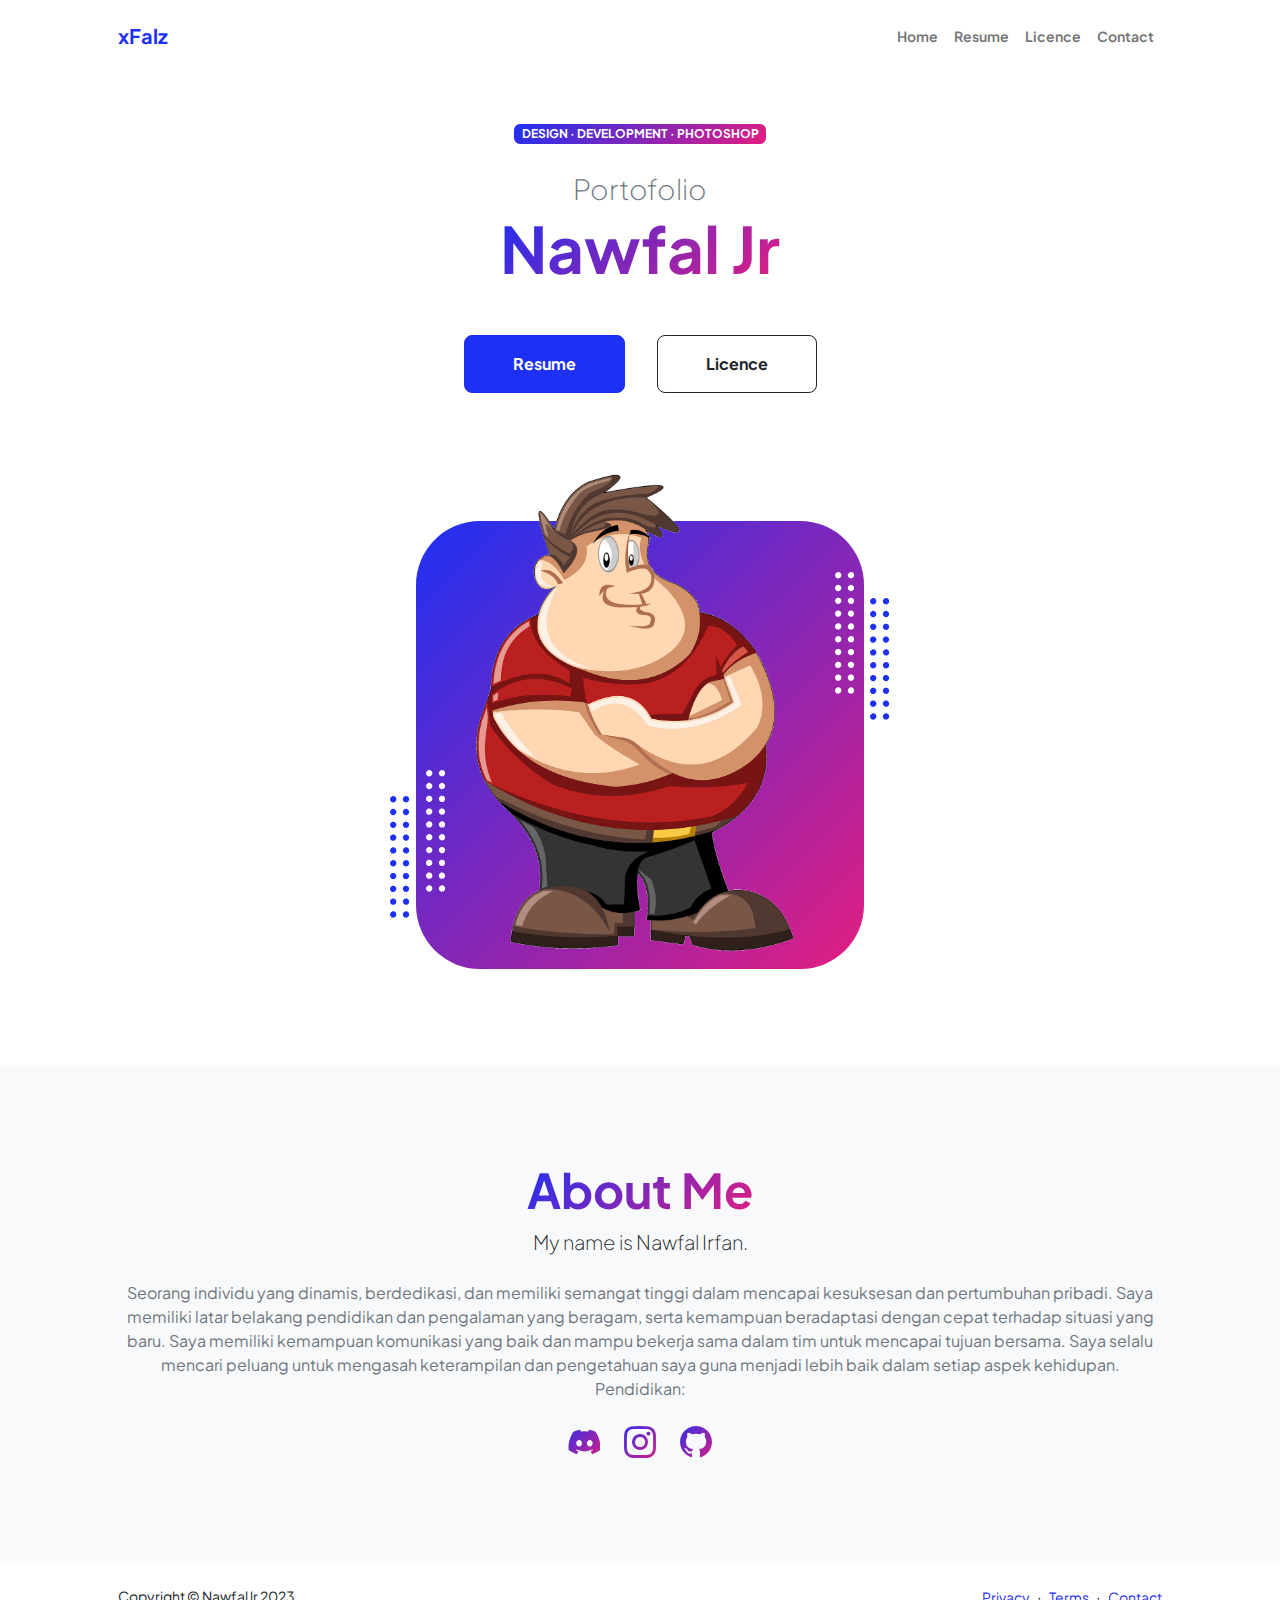
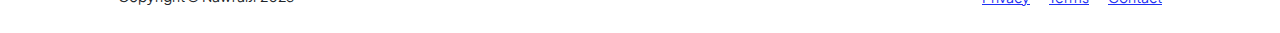
==== commit 5f430737: "Update index.html" ====
--- a/index.html
+++ b/index.html
@@ -28,7 +28,7 @@
                         <ul class="navbar-nav ms-auto mb-2 mb-lg-0 small fw-bolder">
                             <li class="nav-item"><a class="nav-link" href="index.html">Home</a></li>
                             <li class="nav-item"><a class="nav-link" href="resume.html">Resume</a></li>
-                            <li class="nav-item"><a class="nav-link" href="projects.html">Projects</a></li>
+                            <li class="nav-item"><a class="nav-link" href="projects.html">Licence</a></li>
                             <li class="nav-item"><a class="nav-link" href="contact.html">Contact</a></li>
                         </ul>
                     </div>
@@ -46,7 +46,7 @@
                                 <h1 class="display-3 fw-bolder mb-5"><span class="text-gradient d-inline">Nawfal Jr</span></h1>
                                 <div class="d-grid gap-3 d-sm-flex justify-content-sm-center justify-content-xxl-start mb-3">
                                     <a class="btn btn-primary btn-lg px-5 py-3 me-sm-3 fs-6 fw-bolder" href="resume.html">Resume</a>
-                                    <a class="btn btn-outline-dark btn-lg px-5 py-3 fs-6 fw-bolder" href="projects.html">Projects</a>
+                                    <a class="btn btn-outline-dark btn-lg px-5 py-3 fs-6 fw-bolder" href="projects.html">Licence</a>
                                 </div>
                             </div>
                         </div>
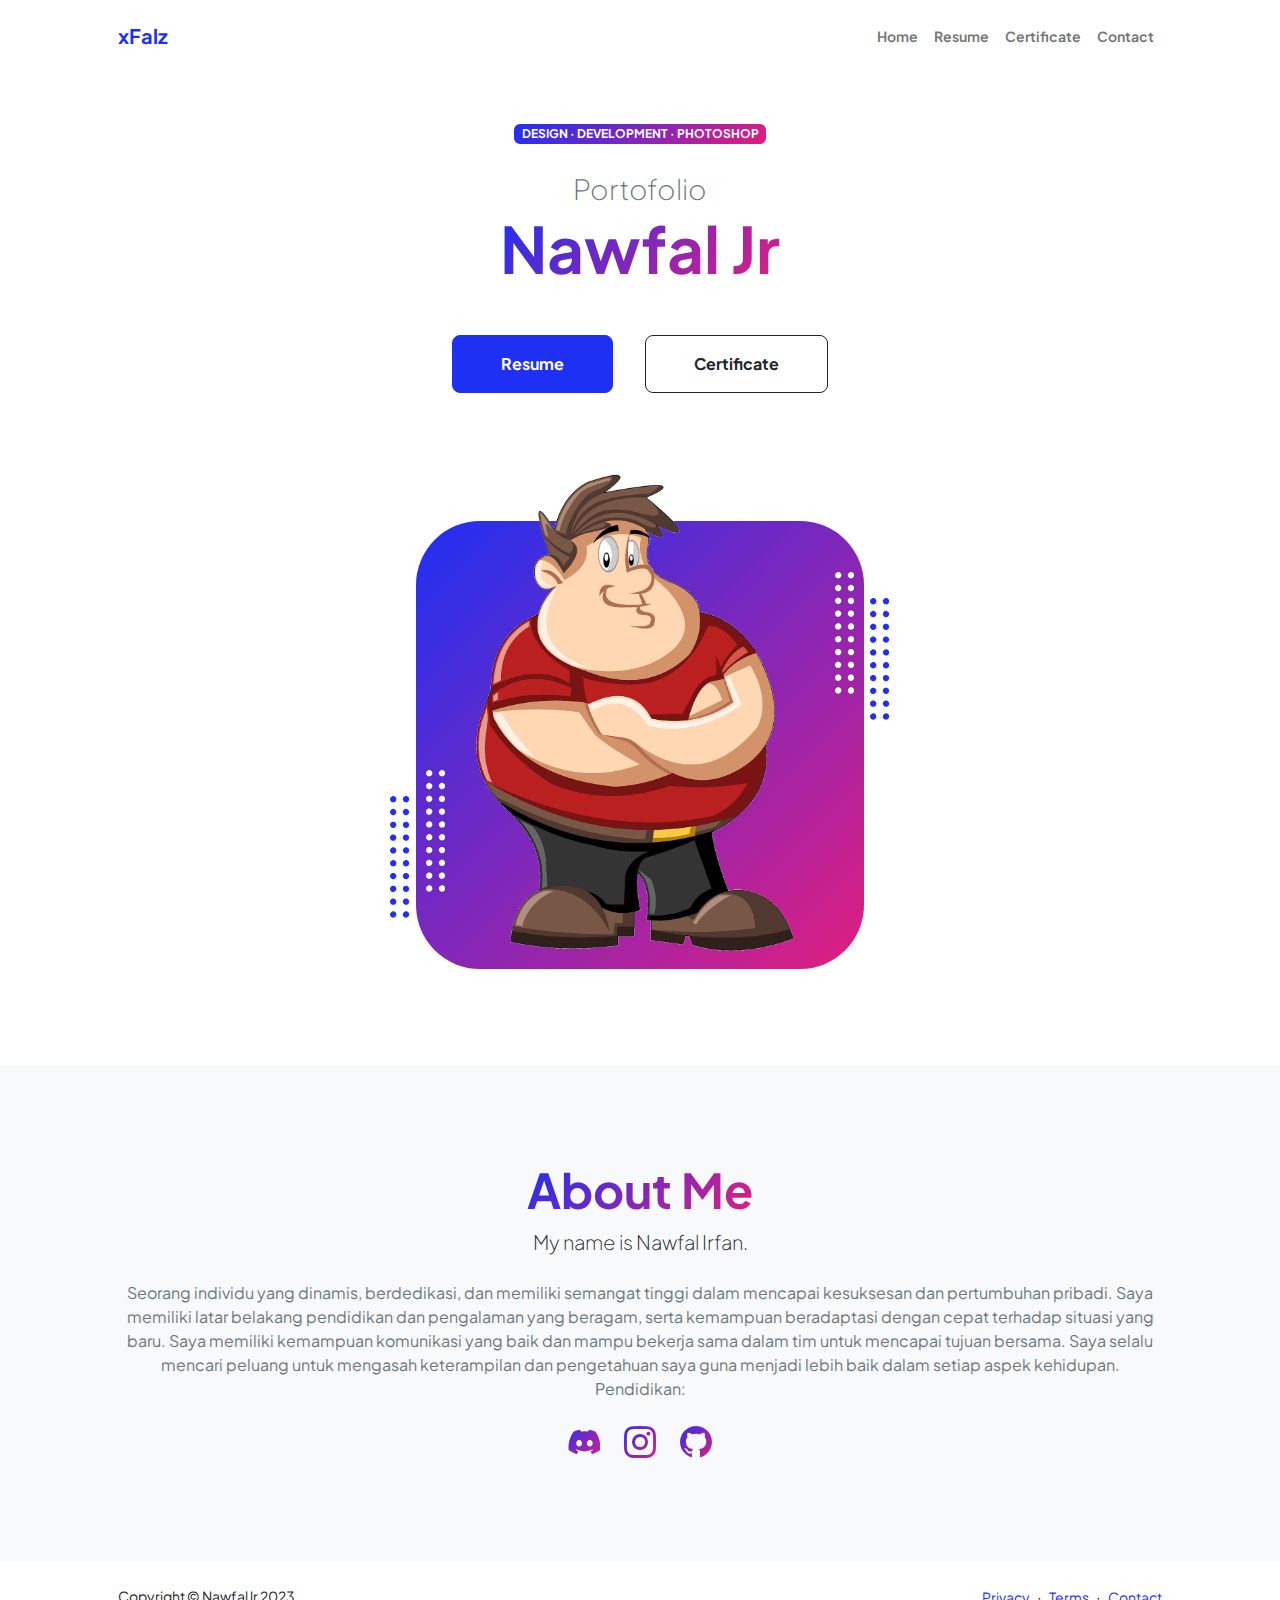
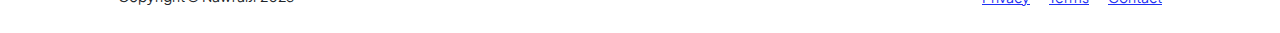
==== commit 01d84869: "Update index.html" ====
--- a/index.html
+++ b/index.html
@@ -28,7 +28,7 @@
                         <ul class="navbar-nav ms-auto mb-2 mb-lg-0 small fw-bolder">
                             <li class="nav-item"><a class="nav-link" href="index.html">Home</a></li>
                             <li class="nav-item"><a class="nav-link" href="resume.html">Resume</a></li>
-                            <li class="nav-item"><a class="nav-link" href="projects.html">Licence</a></li>
+                            <li class="nav-item"><a class="nav-link" href="projects.html">Certificate</a></li>
                             <li class="nav-item"><a class="nav-link" href="contact.html">Contact</a></li>
                         </ul>
                     </div>
@@ -46,7 +46,7 @@
                                 <h1 class="display-3 fw-bolder mb-5"><span class="text-gradient d-inline">Nawfal Jr</span></h1>
                                 <div class="d-grid gap-3 d-sm-flex justify-content-sm-center justify-content-xxl-start mb-3">
                                     <a class="btn btn-primary btn-lg px-5 py-3 me-sm-3 fs-6 fw-bolder" href="resume.html">Resume</a>
-                                    <a class="btn btn-outline-dark btn-lg px-5 py-3 fs-6 fw-bolder" href="projects.html">Licence</a>
+                                    <a class="btn btn-outline-dark btn-lg px-5 py-3 fs-6 fw-bolder" href="projects.html">Certificate</a>
                                 </div>
                             </div>
                         </div>
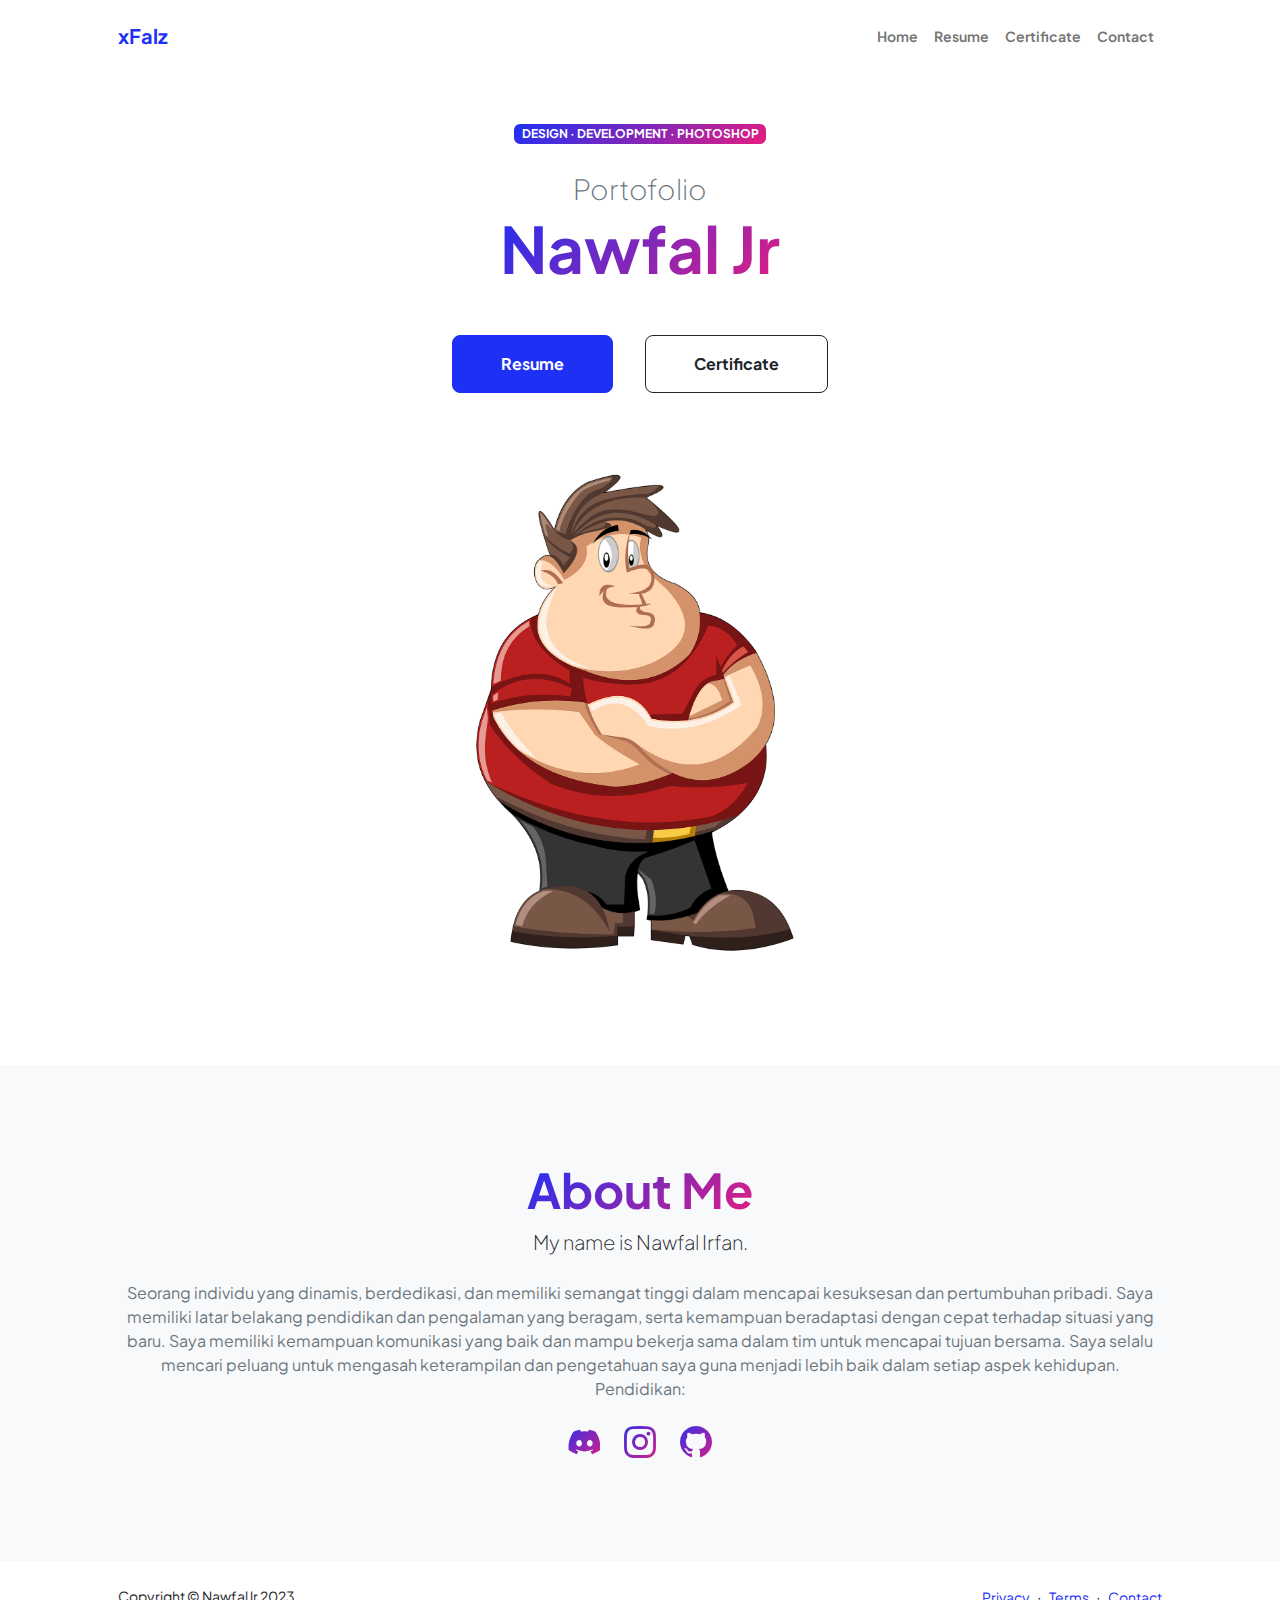
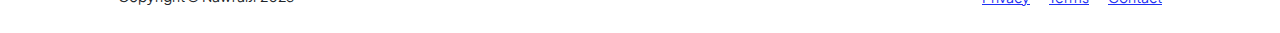
==== commit 684df492: "Update index.html" ====
--- a/index.html
+++ b/index.html
@@ -53,121 +53,8 @@
                         <div class="col-xxl-7">
                             <!-- Header profile picture-->
                             <div class="d-flex justify-content-center mt-5 mt-xxl-0">
-                                <div class="profile bg-gradient-primary-to-secondary">
-                                    <!-- TIP: For best results, use a photo with a transparent background like the demo example below-->
-                                    <!-- Watch a tutorial on how to do this on YouTube (link)-->
+                                <div class="profile">
                                     <img class="profile-img" src="assets/pngwing.com.png" alt="..." />
-                                    <div class="dots-1">
-                                        <!-- SVG Dots-->
-                                        <svg version="1.1" xmlns="http://www.w3.org/2000/svg" xmlns:xlink="http://www.w3.org/1999/xlink" x="0px" y="0px" viewBox="0 0 191.6 1215.4" style="enable-background: new 0 0 191.6 1215.4" xml:space="preserve">
-                                            <g transform="translate(0.000000,1280.000000) scale(0.100000,-0.100000)">
-                                                <path d="M227.7,12788.6c-105-35-200-141-222-248c-43-206,163-412,369-369c155,32,275,190,260,339c-11,105-90,213-190,262        C383.7,12801.6,289.7,12808.6,227.7,12788.6z"></path>
-                                                <path d="M1507.7,12788.6c-151-50-253-216-222-362c25-119,136-230,254-255c194-41,395,142,375,339c-11,105-90,213-190,262        C1663.7,12801.6,1569.7,12808.6,1507.7,12788.6z"></path>
-                                                <path d="M227.7,11508.6c-105-35-200-141-222-248c-43-206,163-412,369-369c155,32,275,190,260,339c-11,105-90,213-190,262        C383.7,11521.6,289.7,11528.6,227.7,11508.6z"></path>
-                                                <path d="M1507.7,11508.6c-151-50-253-216-222-362c25-119,136-230,254-255c194-41,395,142,375,339c-11,105-90,213-190,262        C1663.7,11521.6,1569.7,11528.6,1507.7,11508.6z"></path>
-                                                <path d="M227.7,10228.6c-105-35-200-141-222-248c-43-206,163-412,369-369c155,32,275,190,260,339c-11,105-90,213-190,262        C383.7,10241.6,289.7,10248.6,227.7,10228.6z"></path>
-                                                <path d="M1507.7,10228.6c-105-35-200-141-222-248c-43-206,163-412,369-369c155,32,275,190,260,339c-11,105-90,213-190,262        C1663.7,10241.6,1569.7,10248.6,1507.7,10228.6z"></path>
-                                                <path d="M227.7,8948.6c-105-35-200-141-222-248c-43-206,163-412,369-369c155,32,275,190,260,339c-11,105-90,213-190,262        C383.7,8961.6,289.7,8968.6,227.7,8948.6z"></path>
-                                                <path d="M1507.7,8948.6c-105-35-200-141-222-248c-43-206,163-412,369-369c155,32,275,190,260,339c-11,105-90,213-190,262        C1663.7,8961.6,1569.7,8968.6,1507.7,8948.6z"></path>
-                                                <path d="M227.7,7668.6c-105-35-200-141-222-248c-43-206,163-412,369-369c155,32,275,190,260,339c-11,105-90,213-190,262        C383.7,7681.6,289.7,7688.6,227.7,7668.6z"></path>
-                                                <path d="M1507.7,7668.6c-105-35-200-141-222-248c-43-206,163-412,369-369c155,32,275,190,260,339c-11,105-90,213-190,262        C1663.7,7681.6,1569.7,7688.6,1507.7,7668.6z"></path>
-                                                <path d="M227.7,6388.6c-105-35-200-141-222-248c-43-206,163-412,369-369c155,32,275,190,260,339c-11,105-90,213-190,262        C383.7,6401.6,289.7,6408.6,227.7,6388.6z"></path>
-                                                <path d="M1507.7,6388.6c-105-35-200-141-222-248c-43-206,163-412,369-369c155,32,275,190,260,339c-11,105-90,213-190,262        C1663.7,6401.6,1569.7,6408.6,1507.7,6388.6z"></path>
-                                                <path d="M227.7,5108.6c-105-35-200-141-222-248c-43-206,163-412,369-369c155,32,275,190,260,339c-11,105-90,213-190,262        C383.7,5121.6,289.7,5128.6,227.7,5108.6z"></path>
-                                                <path d="M1507.7,5108.6c-105-35-200-141-222-248c-43-206,163-412,369-369c155,32,275,190,260,339c-11,105-90,213-190,262        C1663.7,5121.6,1569.7,5128.6,1507.7,5108.6z"></path>
-                                                <path d="M227.7,3828.6c-105-35-200-141-222-248c-43-206,163-412,369-369c155,32,275,190,260,339c-11,105-90,213-190,262        C383.7,3841.6,289.7,3848.6,227.7,3828.6z"></path>
-                                                <path d="M1507.7,3828.6c-105-35-200-141-222-248c-43-206,163-412,369-369c155,32,275,190,260,339c-11,105-90,213-190,262        C1663.7,3841.6,1569.7,3848.6,1507.7,3828.6z"></path>
-                                                <path d="M227.7,2548.6c-105-35-200-141-222-248c-43-206,163-412,369-369c155,32,275,190,260,339c-11,105-90,213-190,262        C383.7,2561.6,289.7,2568.6,227.7,2548.6z"></path>
-                                                <path d="M1507.7,2548.6c-105-35-200-141-222-248c-43-206,163-412,369-369c155,32,275,190,260,339c-11,105-90,213-190,262        C1663.7,2561.6,1569.7,2568.6,1507.7,2548.6z"></path>
-                                                <path d="M227.7,1268.6c-105-35-200-141-222-248c-43-206,163-412,369-369c155,32,275,190,260,339c-11,105-90,213-190,262        C383.7,1281.6,289.7,1288.6,227.7,1268.6z"></path>
-                                                <path d="M1507.7,1268.6c-105-35-200-141-222-248c-43-206,163-412,369-369c155,32,275,190,260,339c-11,105-90,213-190,262        C1663.7,1281.6,1569.7,1288.6,1507.7,1268.6z"></path>
-                                            </g>
-                                        </svg>
-                                        <!-- END of SVG dots-->
-                                    </div>
-                                    <div class="dots-2">
-                                        <!-- SVG Dots-->
-                                        <svg version="1.1" xmlns="http://www.w3.org/2000/svg" xmlns:xlink="http://www.w3.org/1999/xlink" x="0px" y="0px" viewBox="0 0 191.6 1215.4" style="enable-background: new 0 0 191.6 1215.4" xml:space="preserve">
-                                            <g transform="translate(0.000000,1280.000000) scale(0.100000,-0.100000)">
-                                                <path d="M227.7,12788.6c-105-35-200-141-222-248c-43-206,163-412,369-369c155,32,275,190,260,339c-11,105-90,213-190,262        C383.7,12801.6,289.7,12808.6,227.7,12788.6z"></path>
-                                                <path d="M1507.7,12788.6c-151-50-253-216-222-362c25-119,136-230,254-255c194-41,395,142,375,339c-11,105-90,213-190,262        C1663.7,12801.6,1569.7,12808.6,1507.7,12788.6z"></path>
-                                                <path d="M227.7,11508.6c-105-35-200-141-222-248c-43-206,163-412,369-369c155,32,275,190,260,339c-11,105-90,213-190,262        C383.7,11521.6,289.7,11528.6,227.7,11508.6z"></path>
-                                                <path d="M1507.7,11508.6c-151-50-253-216-222-362c25-119,136-230,254-255c194-41,395,142,375,339c-11,105-90,213-190,262        C1663.7,11521.6,1569.7,11528.6,1507.7,11508.6z"></path>
-                                                <path d="M227.7,10228.6c-105-35-200-141-222-248c-43-206,163-412,369-369c155,32,275,190,260,339c-11,105-90,213-190,262        C383.7,10241.6,289.7,10248.6,227.7,10228.6z"></path>
-                                                <path d="M1507.7,10228.6c-105-35-200-141-222-248c-43-206,163-412,369-369c155,32,275,190,260,339c-11,105-90,213-190,262        C1663.7,10241.6,1569.7,10248.6,1507.7,10228.6z"></path>
-                                                <path d="M227.7,8948.6c-105-35-200-141-222-248c-43-206,163-412,369-369c155,32,275,190,260,339c-11,105-90,213-190,262        C383.7,8961.6,289.7,8968.6,227.7,8948.6z"></path>
-                                                <path d="M1507.7,8948.6c-105-35-200-141-222-248c-43-206,163-412,369-369c155,32,275,190,260,339c-11,105-90,213-190,262        C1663.7,8961.6,1569.7,8968.6,1507.7,8948.6z"></path>
-                                                <path d="M227.7,7668.6c-105-35-200-141-222-248c-43-206,163-412,369-369c155,32,275,190,260,339c-11,105-90,213-190,262        C383.7,7681.6,289.7,7688.6,227.7,7668.6z"></path>
-                                                <path d="M1507.7,7668.6c-105-35-200-141-222-248c-43-206,163-412,369-369c155,32,275,190,260,339c-11,105-90,213-190,262        C1663.7,7681.6,1569.7,7688.6,1507.7,7668.6z"></path>
-                                                <path d="M227.7,6388.6c-105-35-200-141-222-248c-43-206,163-412,369-369c155,32,275,190,260,339c-11,105-90,213-190,262        C383.7,6401.6,289.7,6408.6,227.7,6388.6z"></path>
-                                                <path d="M1507.7,6388.6c-105-35-200-141-222-248c-43-206,163-412,369-369c155,32,275,190,260,339c-11,105-90,213-190,262        C1663.7,6401.6,1569.7,6408.6,1507.7,6388.6z"></path>
-                                                <path d="M227.7,5108.6c-105-35-200-141-222-248c-43-206,163-412,369-369c155,32,275,190,260,339c-11,105-90,213-190,262        C383.7,5121.6,289.7,5128.6,227.7,5108.6z"></path>
-                                                <path d="M1507.7,5108.6c-105-35-200-141-222-248c-43-206,163-412,369-369c155,32,275,190,260,339c-11,105-90,213-190,262        C1663.7,5121.6,1569.7,5128.6,1507.7,5108.6z"></path>
-                                                <path d="M227.7,3828.6c-105-35-200-141-222-248c-43-206,163-412,369-369c155,32,275,190,260,339c-11,105-90,213-190,262        C383.7,3841.6,289.7,3848.6,227.7,3828.6z"></path>
-                                                <path d="M1507.7,3828.6c-105-35-200-141-222-248c-43-206,163-412,369-369c155,32,275,190,260,339c-11,105-90,213-190,262        C1663.7,3841.6,1569.7,3848.6,1507.7,3828.6z"></path>
-                                                <path d="M227.7,2548.6c-105-35-200-141-222-248c-43-206,163-412,369-369c155,32,275,190,260,339c-11,105-90,213-190,262        C383.7,2561.6,289.7,2568.6,227.7,2548.6z"></path>
-                                                <path d="M1507.7,2548.6c-105-35-200-141-222-248c-43-206,163-412,369-369c155,32,275,190,260,339c-11,105-90,213-190,262        C1663.7,2561.6,1569.7,2568.6,1507.7,2548.6z"></path>
-                                                <path d="M227.7,1268.6c-105-35-200-141-222-248c-43-206,163-412,369-369c155,32,275,190,260,339c-11,105-90,213-190,262        C383.7,1281.6,289.7,1288.6,227.7,1268.6z"></path>
-                                                <path d="M1507.7,1268.6c-105-35-200-141-222-248c-43-206,163-412,369-369c155,32,275,190,260,339c-11,105-90,213-190,262        C1663.7,1281.6,1569.7,1288.6,1507.7,1268.6z"></path>
-                                            </g>
-                                        </svg>
-                                        <!-- END of SVG dots-->
-                                    </div>
-                                    <div class="dots-3">
-                                        <!-- SVG Dots-->
-                                        <svg version="1.1" xmlns="http://www.w3.org/2000/svg" xmlns:xlink="http://www.w3.org/1999/xlink" x="0px" y="0px" viewBox="0 0 191.6 1215.4" style="enable-background: new 0 0 191.6 1215.4" xml:space="preserve">
-                                            <g transform="translate(0.000000,1280.000000) scale(0.100000,-0.100000)">
-                                                <path d="M227.7,12788.6c-105-35-200-141-222-248c-43-206,163-412,369-369c155,32,275,190,260,339c-11,105-90,213-190,262        C383.7,12801.6,289.7,12808.6,227.7,12788.6z"></path>
-                                                <path d="M1507.7,12788.6c-151-50-253-216-222-362c25-119,136-230,254-255c194-41,395,142,375,339c-11,105-90,213-190,262        C1663.7,12801.6,1569.7,12808.6,1507.7,12788.6z"></path>
-                                                <path d="M227.7,11508.6c-105-35-200-141-222-248c-43-206,163-412,369-369c155,32,275,190,260,339c-11,105-90,213-190,262        C383.7,11521.6,289.7,11528.6,227.7,11508.6z"></path>
-                                                <path d="M1507.7,11508.6c-151-50-253-216-222-362c25-119,136-230,254-255c194-41,395,142,375,339c-11,105-90,213-190,262        C1663.7,11521.6,1569.7,11528.6,1507.7,11508.6z"></path>
-                                                <path d="M227.7,10228.6c-105-35-200-141-222-248c-43-206,163-412,369-369c155,32,275,190,260,339c-11,105-90,213-190,262        C383.7,10241.6,289.7,10248.6,227.7,10228.6z"></path>
-                                                <path d="M1507.7,10228.6c-105-35-200-141-222-248c-43-206,163-412,369-369c155,32,275,190,260,339c-11,105-90,213-190,262        C1663.7,10241.6,1569.7,10248.6,1507.7,10228.6z"></path>
-                                                <path d="M227.7,8948.6c-105-35-200-141-222-248c-43-206,163-412,369-369c155,32,275,190,260,339c-11,105-90,213-190,262        C383.7,8961.6,289.7,8968.6,227.7,8948.6z"></path>
-                                                <path d="M1507.7,8948.6c-105-35-200-141-222-248c-43-206,163-412,369-369c155,32,275,190,260,339c-11,105-90,213-190,262        C1663.7,8961.6,1569.7,8968.6,1507.7,8948.6z"></path>
-                                                <path d="M227.7,7668.6c-105-35-200-141-222-248c-43-206,163-412,369-369c155,32,275,190,260,339c-11,105-90,213-190,262        C383.7,7681.6,289.7,7688.6,227.7,7668.6z"></path>
-                                                <path d="M1507.7,7668.6c-105-35-200-141-222-248c-43-206,163-412,369-369c155,32,275,190,260,339c-11,105-90,213-190,262        C1663.7,7681.6,1569.7,7688.6,1507.7,7668.6z"></path>
-                                                <path d="M227.7,6388.6c-105-35-200-141-222-248c-43-206,163-412,369-369c155,32,275,190,260,339c-11,105-90,213-190,262        C383.7,6401.6,289.7,6408.6,227.7,6388.6z"></path>
-                                                <path d="M1507.7,6388.6c-105-35-200-141-222-248c-43-206,163-412,369-369c155,32,275,190,260,339c-11,105-90,213-190,262        C1663.7,6401.6,1569.7,6408.6,1507.7,6388.6z"></path>
-                                                <path d="M227.7,5108.6c-105-35-200-141-222-248c-43-206,163-412,369-369c155,32,275,190,260,339c-11,105-90,213-190,262        C383.7,5121.6,289.7,5128.6,227.7,5108.6z"></path>
-                                                <path d="M1507.7,5108.6c-105-35-200-141-222-248c-43-206,163-412,369-369c155,32,275,190,260,339c-11,105-90,213-190,262        C1663.7,5121.6,1569.7,5128.6,1507.7,5108.6z"></path>
-                                                <path d="M227.7,3828.6c-105-35-200-141-222-248c-43-206,163-412,369-369c155,32,275,190,260,339c-11,105-90,213-190,262        C383.7,3841.6,289.7,3848.6,227.7,3828.6z"></path>
-                                                <path d="M1507.7,3828.6c-105-35-200-141-222-248c-43-206,163-412,369-369c155,32,275,190,260,339c-11,105-90,213-190,262        C1663.7,3841.6,1569.7,3848.6,1507.7,3828.6z"></path>
-                                                <path d="M227.7,2548.6c-105-35-200-141-222-248c-43-206,163-412,369-369c155,32,275,190,260,339c-11,105-90,213-190,262        C383.7,2561.6,289.7,2568.6,227.7,2548.6z"></path>
-                                                <path d="M1507.7,2548.6c-105-35-200-141-222-248c-43-206,163-412,369-369c155,32,275,190,260,339c-11,105-90,213-190,262        C1663.7,2561.6,1569.7,2568.6,1507.7,2548.6z"></path>
-                                                <path d="M227.7,1268.6c-105-35-200-141-222-248c-43-206,163-412,369-369c155,32,275,190,260,339c-11,105-90,213-190,262        C383.7,1281.6,289.7,1288.6,227.7,1268.6z"></path>
-                                                <path d="M1507.7,1268.6c-105-35-200-141-222-248c-43-206,163-412,369-369c155,32,275,190,260,339c-11,105-90,213-190,262        C1663.7,1281.6,1569.7,1288.6,1507.7,1268.6z"></path>
-                                            </g>
-                                        </svg>
-                                        <!-- END of SVG dots-->
-                                    </div>
-                                    <div class="dots-4">
-                                        <!-- SVG Dots-->
-                                        <svg version="1.1" xmlns="http://www.w3.org/2000/svg" xmlns:xlink="http://www.w3.org/1999/xlink" x="0px" y="0px" viewBox="0 0 191.6 1215.4" style="enable-background: new 0 0 191.6 1215.4" xml:space="preserve">
-                                            <g transform="translate(0.000000,1280.000000) scale(0.100000,-0.100000)">
-                                                <path d="M227.7,12788.6c-105-35-200-141-222-248c-43-206,163-412,369-369c155,32,275,190,260,339c-11,105-90,213-190,262        C383.7,12801.6,289.7,12808.6,227.7,12788.6z"></path>
-                                                <path d="M1507.7,12788.6c-151-50-253-216-222-362c25-119,136-230,254-255c194-41,395,142,375,339c-11,105-90,213-190,262        C1663.7,12801.6,1569.7,12808.6,1507.7,12788.6z"></path>
-                                                <path d="M227.7,11508.6c-105-35-200-141-222-248c-43-206,163-412,369-369c155,32,275,190,260,339c-11,105-90,213-190,262        C383.7,11521.6,289.7,11528.6,227.7,11508.6z"></path>
-                                                <path d="M1507.7,11508.6c-151-50-253-216-222-362c25-119,136-230,254-255c194-41,395,142,375,339c-11,105-90,213-190,262        C1663.7,11521.6,1569.7,11528.6,1507.7,11508.6z"></path>
-                                                <path d="M227.7,10228.6c-105-35-200-141-222-248c-43-206,163-412,369-369c155,32,275,190,260,339c-11,105-90,213-190,262        C383.7,10241.6,289.7,10248.6,227.7,10228.6z"></path>
-                                                <path d="M1507.7,10228.6c-105-35-200-141-222-248c-43-206,163-412,369-369c155,32,275,190,260,339c-11,105-90,213-190,262        C1663.7,10241.6,1569.7,10248.6,1507.7,10228.6z"></path>
-                                                <path d="M227.7,8948.6c-105-35-200-141-222-248c-43-206,163-412,369-369c155,32,275,190,260,339c-11,105-90,213-190,262        C383.7,8961.6,289.7,8968.6,227.7,8948.6z"></path>
-                                                <path d="M1507.7,8948.6c-105-35-200-141-222-248c-43-206,163-412,369-369c155,32,275,190,260,339c-11,105-90,213-190,262        C1663.7,8961.6,1569.7,8968.6,1507.7,8948.6z"></path>
-                                                <path d="M227.7,7668.6c-105-35-200-141-222-248c-43-206,163-412,369-369c155,32,275,190,260,339c-11,105-90,213-190,262        C383.7,7681.6,289.7,7688.6,227.7,7668.6z"></path>
-                                                <path d="M1507.7,7668.6c-105-35-200-141-222-248c-43-206,163-412,369-369c155,32,275,190,260,339c-11,105-90,213-190,262        C1663.7,7681.6,1569.7,7688.6,1507.7,7668.6z"></path>
-                                                <path d="M227.7,6388.6c-105-35-200-141-222-248c-43-206,163-412,369-369c155,32,275,190,260,339c-11,105-90,213-190,262        C383.7,6401.6,289.7,6408.6,227.7,6388.6z"></path>
-                                                <path d="M1507.7,6388.6c-105-35-200-141-222-248c-43-206,163-412,369-369c155,32,275,190,260,339c-11,105-90,213-190,262        C1663.7,6401.6,1569.7,6408.6,1507.7,6388.6z"></path>
-                                                <path d="M227.7,5108.6c-105-35-200-141-222-248c-43-206,163-412,369-369c155,32,275,190,260,339c-11,105-90,213-190,262        C383.7,5121.6,289.7,5128.6,227.7,5108.6z"></path>
-                                                <path d="M1507.7,5108.6c-105-35-200-141-222-248c-43-206,163-412,369-369c155,32,275,190,260,339c-11,105-90,213-190,262        C1663.7,5121.6,1569.7,5128.6,1507.7,5108.6z"></path>
-                                                <path d="M227.7,3828.6c-105-35-200-141-222-248c-43-206,163-412,369-369c155,32,275,190,260,339c-11,105-90,213-190,262        C383.7,3841.6,289.7,3848.6,227.7,3828.6z"></path>
-                                                <path d="M1507.7,3828.6c-105-35-200-141-222-248c-43-206,163-412,369-369c155,32,275,190,260,339c-11,105-90,213-190,262        C1663.7,3841.6,1569.7,3848.6,1507.7,3828.6z"></path>
-                                                <path d="M227.7,2548.6c-105-35-200-141-222-248c-43-206,163-412,369-369c155,32,275,190,260,339c-11,105-90,213-190,262        C383.7,2561.6,289.7,2568.6,227.7,2548.6z"></path>
-                                                <path d="M1507.7,2548.6c-105-35-200-141-222-248c-43-206,163-412,369-369c155,32,275,190,260,339c-11,105-90,213-190,262        C1663.7,2561.6,1569.7,2568.6,1507.7,2548.6z"></path>
-                                                <path d="M227.7,1268.6c-105-35-200-141-222-248c-43-206,163-412,369-369c155,32,275,190,260,339c-11,105-90,213-190,262        C383.7,1281.6,289.7,1288.6,227.7,1268.6z"></path>
-                                                <path d="M1507.7,1268.6c-105-35-200-141-222-248c-43-206,163-412,369-369c155,32,275,190,260,339c-11,105-90,213-190,262        C1663.7,1281.6,1569.7,1288.6,1507.7,1268.6z"></path>
-                                            </g>
-                                        </svg>
-                                        <!-- END of SVG dots-->
                                     </div>
                                 </div>
                             </div>
